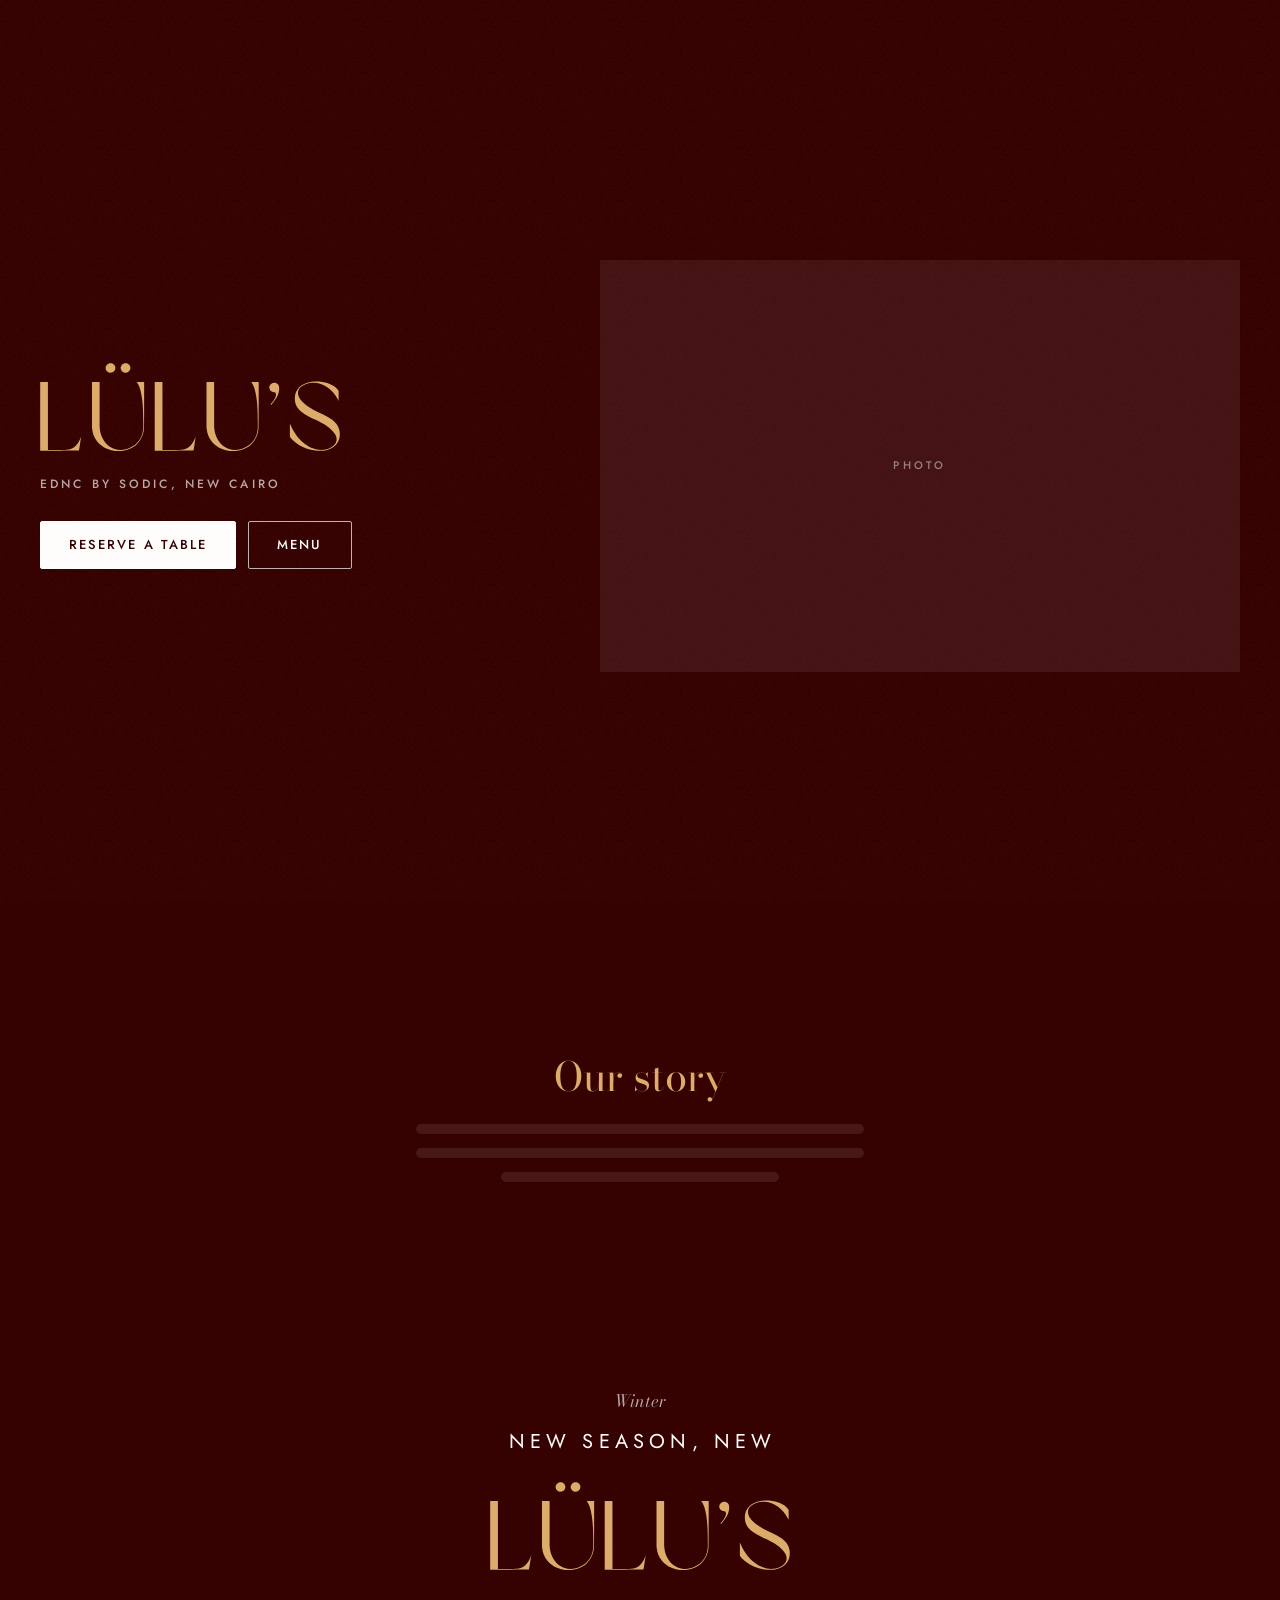
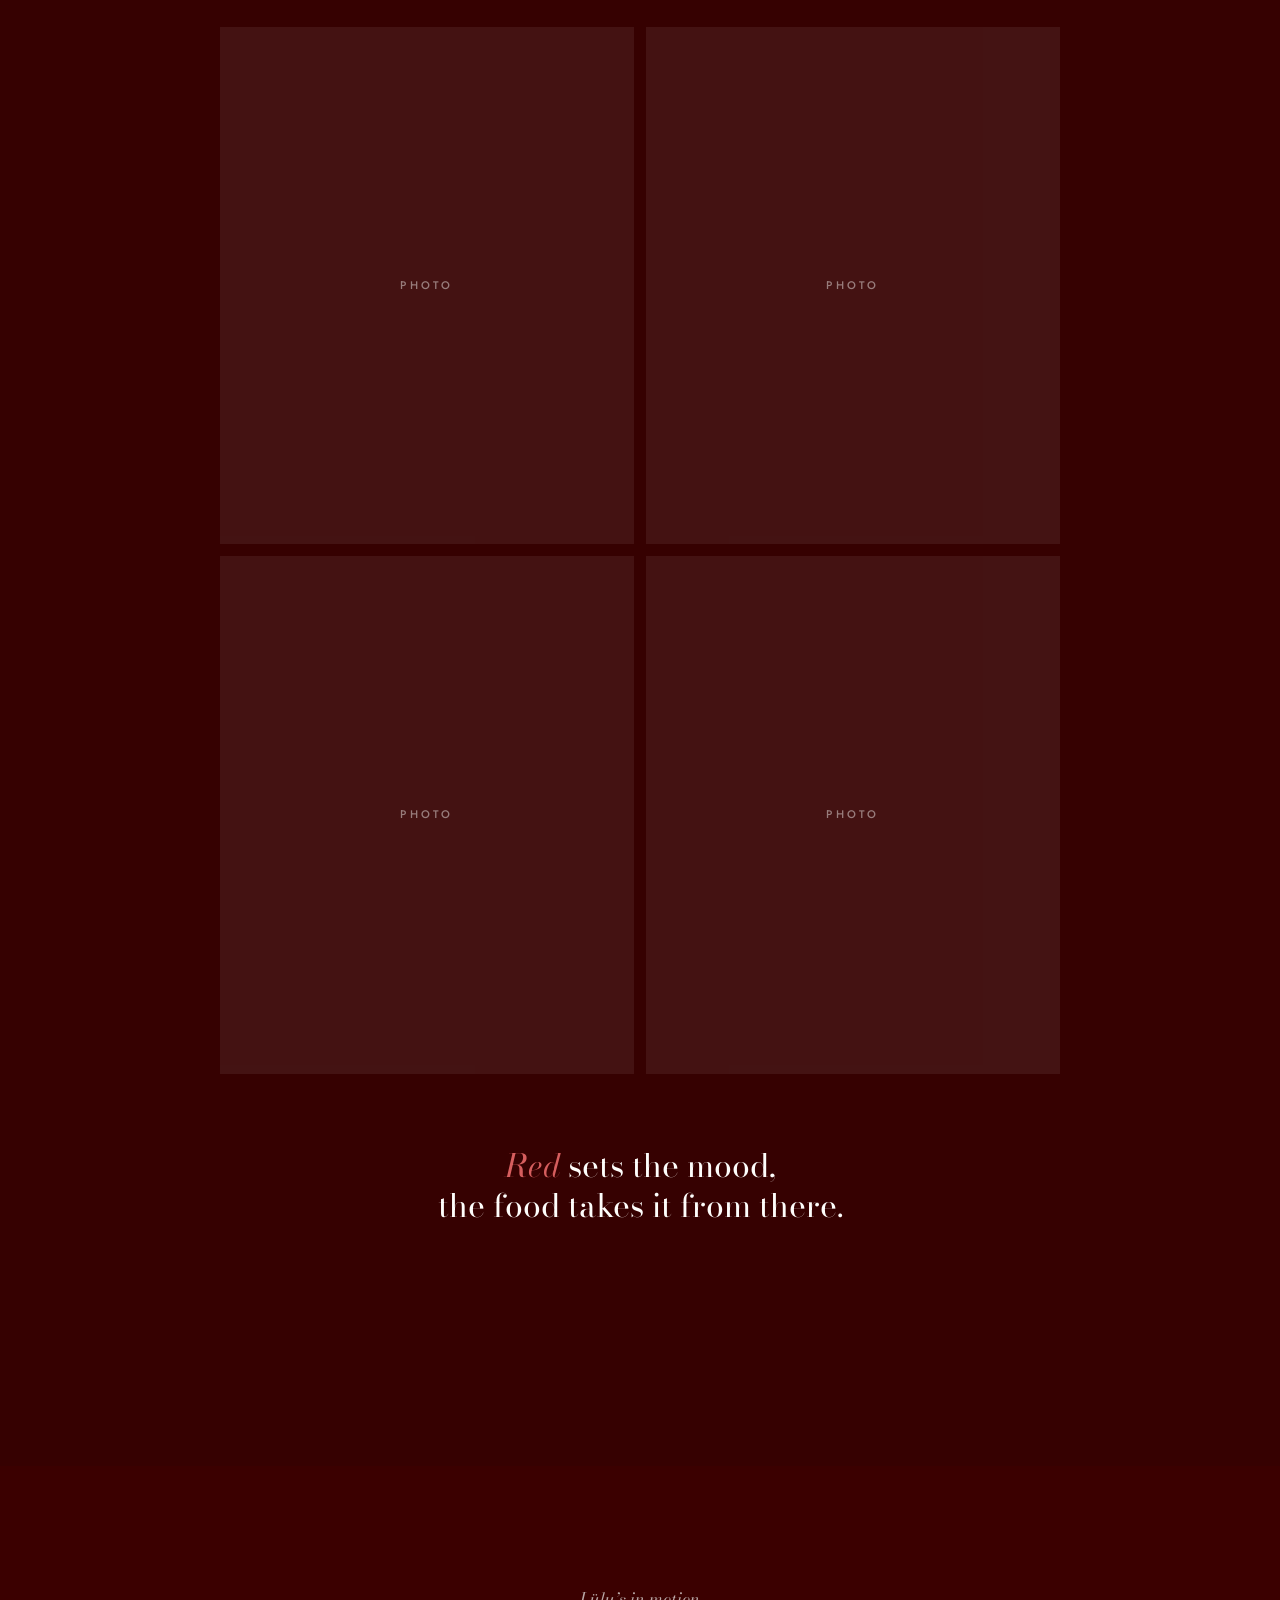
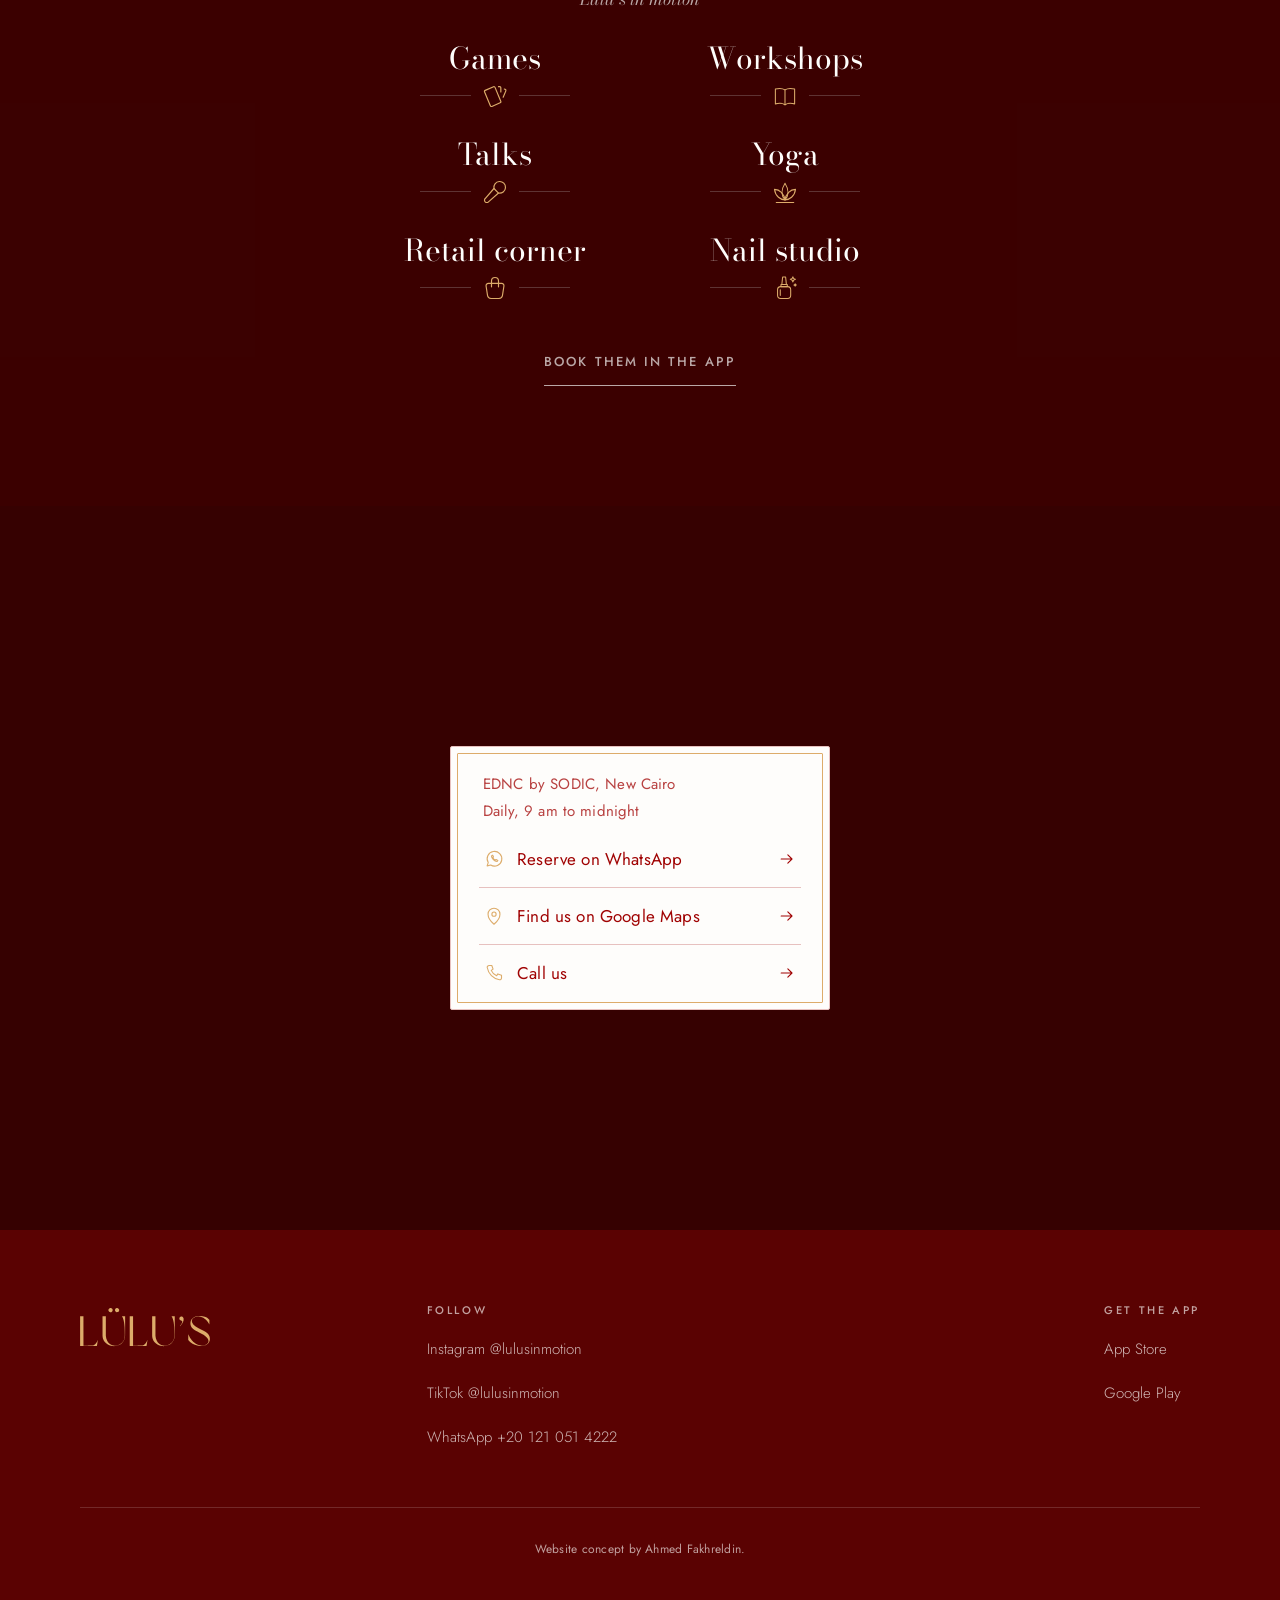
==== v2/index.html @ 2599c999 "v2: paper grain shows through the Lülu's in motion band" ====
<!doctype html>
<html lang="en">
<head>
<meta charset="utf-8">
<meta name="viewport" content="width=device-width, initial-scale=1, viewport-fit=cover">
<title>LÜLU’S | Restaurant, EDNC by SODIC, New Cairo</title>
<meta name="description" content="Reserve a table at LÜLU’S, EDNC by SODIC, New Cairo. The menu, the season’s specials, nail studio, yoga, workshops and talks.">
<meta name="theme-color" content="#fdf2d5">

<meta property="og:type" content="restaurant.restaurant">
<meta property="og:site_name" content="LÜLU’S">
<meta property="og:title" content="LÜLU’S | Restaurant, EDNC by SODIC, New Cairo">
<meta property="og:description" content="Reserve a table at LÜLU’S, EDNC by SODIC, New Cairo. The menu, the season’s specials, nail studio, yoga, workshops and talks.">
<meta property="og:image" content="img/og.jpg">
<meta name="twitter:card" content="summary_large_image">
<link rel="preload" as="font" type="font/woff2" crossorigin href="fonts/bodonimoda-normal-latin.woff2">
<link rel="preload" as="font" type="font/woff2" crossorigin href="fonts/bodonimoda-italic-latin.woff2">
<link rel="preload" as="font" type="font/woff2" crossorigin href="fonts/jost-normal-latin.woff2">
<link rel="icon" type="image/png" sizes="32x32" href="img/favicon-32.png">
<link rel="apple-touch-icon" href="img/apple-touch-icon.png">
<script>/* Season picker. Inlined in <head> by the build so the right palette is on screen
   before first paint. Seasons are data (data/seasons.json); every season ships with
   the page and the browser picks by today's date in Africa/Cairo.
   ?season=<id> previews any season (a short form such as ?season=winter also works). */
(function () {
  var DATA = {"def":{"id":"default","name":"","colours":{"bg":"#fdf9f3","ink":"#66461c","accent":"#db983e","accent2":"#7a0000"},"heroImage":"hero-fall.webp","heroTall":"hero-fall-tall.webp","heroAlt":"A guest with a table of LÜLU’S croissants and brioches","heroW":1620,"heroH":1080},"seasons":[{"id":"summer-2026","name":"Summer 2026","start":"2026-06-01","end":"2026-09-14","colours":{"bg":"#f5fbff","paper":"#fbfeff","ink":"#0449a6","accent":"#5dc4ff","accent2":"#2b93ff"},"heroImage":"hero-summer.webp","heroTall":"hero-summer-tall.webp","heroAlt":"A LÜLU’S summer table: fried calamari, salmon, mashed potatoes and lemons","heroW":1080,"heroH":720},{"id":"fall-2026","name":"Fall 2026","start":"2026-09-15","end":"2026-11-30","colours":{"bg":"#fdf9f3","paper":"#fefcfa","ink":"#66461c","accent":"#db983e","accent2":"#7a0000"},"heroImage":"hero-fall.webp","heroTall":"hero-fall-tall.webp","heroAlt":"A guest with a table of LÜLU’S croissants and brioches","heroW":1620,"heroH":1080},{"id":"winter-2026","name":"Winter 2026","start":"2026-12-01","end":"2027-01-31","colours":{"bg":"#fdfaf6","paper":"#fefdfb","ink":"#a00303","accent":"#ddac6a","accent2":"#0e4b02"},"heroImage":"","heroAlt":""},{"id":"valentine-2027","name":"Valentine 2027","start":"2027-02-01","end":"2027-02-07","colours":{"bg":"#fffcfe","paper":"#fffeff","ink":"#a40000","accent":"#ffc6f4","accent2":"#701818"},"heroImage":"hero-valentine.webp","heroTall":"hero-valentine-tall.webp","heroAlt":"A heart-shaped pizza on a LÜLU’S table","heroW":1620,"heroH":1080},{"id":"ramadan-2027","name":"Ramadan 2027","cover":"#4e5b00","start":"2027-02-08","end":"2027-03-09","colours":{"bg":"#fefcf9","paper":"#fffefd","ink":"#674a1f","accent":"#dfa143","accent2":"#a40407"},"heroImage":"hero-ramadan.webp","heroTall":"hero-ramadan-tall.webp","heroAlt":"A LÜLU’S Ramadan table set with palm plates and gold cutlery","heroW":1620,"heroH":1080},{"id":"spring-2027","name":"Spring 2027","start":"2027-03-10","end":"2027-05-31","colours":{"bg":"#fff2fe","paper":"#fffaff","ink":"#6b1263","accent":"#ff2bec","accent2":"#ffe38e"},"heroImage":"hero-spring.webp","heroTall":"hero-spring-tall.webp","heroAlt":"Two friends under the LÜLU’S sign on a sunny day","heroW":1620,"heroH":1080}]};
  var doc = document.documentElement;

  function pad(n) { return n < 10 ? '0' + n : '' + n; }

  function cairoToday() {
    try {
      var parts = new Intl.DateTimeFormat('en-GB', {
        timeZone: 'Africa/Cairo', year: 'numeric', month: '2-digit', day: '2-digit'
      }).formatToParts(new Date());
      var o = {};
      for (var i = 0; i < parts.length; i++) o[parts[i].type] = parts[i].value;
      return o.year + '-' + o.month + '-' + o.day;
    } catch (e) {
      var d = new Date(Date.now() + 2 * 3600 * 1000);
      return d.getUTCFullYear() + '-' + pad(d.getUTCMonth() + 1) + '-' + pad(d.getUTCDate());
    }
  }

  function rgb(h) {
    h = h.replace('#', '');
    return [parseInt(h.slice(0, 2), 16), parseInt(h.slice(2, 4), 16), parseInt(h.slice(4, 6), 16)];
  }
  function mix(a, b, p) {
    return [a[0] * p + b[0] * (1 - p), a[1] * p + b[1] * (1 - p), a[2] * p + b[2] * (1 - p)];
  }
  function hex(c) {
    var s = '#';
    for (var i = 0; i < 3; i++) { var v = Math.round(Math.max(0, Math.min(255, c[i]))).toString(16); s += v.length < 2 ? '0' + v : v; }
    return s;
  }

  var today = cairoToday();
  var query = '';
  try { query = (new URLSearchParams(location.search).get('season') || '').toLowerCase(); } catch (e) {}

  var season = null, preview = '';
  if (query) {
    var all = DATA.seasons.concat([DATA.def]);
    for (var i = 0; i < all.length && !season; i++) if (all[i].id === query) season = all[i];
    for (var j = 0; j < all.length && !season; j++) if (all[j].id.indexOf(query + '-') === 0) season = all[j];
    if (season) preview = query;
  }
  if (!season) {
    for (var k = 0; k < DATA.seasons.length; k++) {
      var s = DATA.seasons[k];
      if (s.start <= today && today <= s.end) { season = s; break; }
    }
  }
  if (!season) season = DATA.def;

  var c = season.colours;
  var bg = rgb(c.bg), ink = rgb(c.ink), paper = rgb(c.paper || c.bg);
  var acc = rgb(c.accent), acc2 = rgb(c.accent2);
  var scrim = mix(ink, [0, 0, 0], 0.55);
  var black = [0, 0, 0];
  /* the menu page, by time of day: Morning is light, Evening is walnut and night (keep in step with tools/validate.py) */
  var deskDay = mix(bg, ink, 0.94);
  var deskNight = mix(ink, black, 0.34);
  var pageNight = mix(ink, black, 0.56);
  /* the menu cover wears the season's colour, but only one that keeps her cream wordmark readable (3:1, large text) */
  function lum(x) { return x.map(function (v) { v /= 255; return v <= 0.03928 ? v / 12.92 : Math.pow((v + 0.055) / 1.055, 2.4); }).reduce(function (a, v, i) { return a + v * [0.2126, 0.7152, 0.0722][i]; }, 0); }
  function ratio(a, b) { var x = lum(a), y = lum(b); return (Math.max(x, y) + 0.05) / (Math.min(x, y) + 0.05); }
  var cover = season.cover || (ratio(paper, acc) >= 3 ? c.accent : ratio(paper, acc2) >= 3 ? c.accent2 : c.ink);
  /* the wordmark drawn in the home headline wears the first palette colour that reads on the page (3:1), by day and by night */
  function pick(list, ground, fallback) { for (var q = 0; q < list.length; q++) if (list[q] && ratio(rgb(list[q]), ground) >= 3) return list[q]; return fallback; }
  var popDay = pick([season.cover, c.accent, c.accent2], bg, hex(mix(acc, ink, 0.36)));
  var popNight = pick([c.accent, c.accent2, season.cover], deskNight, c.accent);
  var vars = {
    '--cover': cover,
    '--pop-day': popDay, '--pop-night': popNight,
    '--bg': c.bg, '--ink': c.ink, '--accent': c.accent, '--accent2': c.accent2,
    '--paper': c.paper || c.bg,
    '--muted': hex(mix(ink, bg, 0.80)),
    '--muted-paper': hex(mix(ink, paper, 0.80)),
    '--hair': hex(mix(ink, bg, 0.22)),
    '--hair-paper': hex(mix(ink, paper, 0.24)),
    '--tint': hex(mix(acc, bg, 0.24)),
    '--tint2': hex(mix(acc2, bg, 0.26)),
    '--desk': hex(mix(ink, black, 0.80)),
    '--desk-day': hex(deskDay),
    '--desk-night': hex(deskNight),
    '--page-night': hex(pageNight),
    '--muted-night': hex(mix(paper, pageNight, 0.78)),
    '--hair-night': hex(mix(paper, pageNight, 0.24)),
    /* the home page by evening: night surroundings, paper text */
    '--muted-desk': hex(mix(paper, deskNight, 0.66)),
    '--hair-desk': hex(mix(paper, deskNight, 0.2)),
    /* the chapter numerals by day: the accent, deepened with ink so it reads on the light page */
    '--acc-day': hex(mix(acc, ink, 0.36)),
    '--scrim': Math.round(scrim[0]) + ',' + Math.round(scrim[1]) + ',' + Math.round(scrim[2])
  };
  /* a flower seen from above, in three shades of the season colour, tiled behind the photos; it changes with the season */
  var fl1 = hex(mix(acc, paper, 0.5)), fl2 = c.accent, fl3 = hex(mix(acc2, ink, 0.25));
  function flower(x, y, r, k) {
    var g = '<g transform="translate(' + x + ' ' + y + ') rotate(' + r + ') scale(' + k + ')">', i;
    for (i = 0; i < 5; i++) g += '<path d="M0 -4C-26 -20 -22 -50 -6 -46C-2 -45 0 -40 0 -38C0 -40 2 -45 6 -46C22 -50 26 -20 0 -4Z" fill="' + fl1 + '" transform="rotate(' + (i * 72) + ')"/>';
    for (i = 0; i < 5; i++) g += '<path d="M0 -2C-12 -10 -10 -26 0 -24C10 -26 12 -10 0 -2Z" fill="' + fl2 + '" transform="rotate(' + (i * 72) + ')"/>';
    for (i = 0; i < 5; i++) g += '<circle cx="0" cy="-11" r="1.8" fill="' + fl3 + '" transform="rotate(' + (i * 72 + 36) + ')"/>';
    return g + '<circle r="6" fill="' + fl3 + '"/></g>';
  }
  /* scattered, not gridded: uneven spots, turns and sizes inside a 360 px tile, kept clear of its edges so it repeats without seams */
  var spots = [[52, 60, 8, 0.5], [196, 38, 47, 0.38], [300, 120, 20, 0.56], [128, 168, 63, 0.44], [40, 262, 34, 0.4], [232, 250, 12, 0.5], [318, 318, 55, 0.34], [150, 318, 28, 0.36]];
  var tile = '<svg xmlns="http://www.w3.org/2000/svg" width="360" height="360" viewBox="0 0 360 360">';
  for (var f = 0; f < spots.length; f++) tile += flower(spots[f][0], spots[f][1], spots[f][2], spots[f][3]);
  tile += '</svg>';
  vars['--flora'] = 'url("data:image/svg+xml,' + encodeURIComponent(tile) + '")';
  /* one blossom on its own, for the ones that turn slowly in place (app.js lays them out on the same spots) */
  vars['--bloom'] = 'url("data:image/svg+xml,' + encodeURIComponent('<svg xmlns="http://www.w3.org/2000/svg" viewBox="-50 -50 100 100">' + flower(0, 0, 0, 1) + '</svg>') + '")';
  window.LULUS_BLOOMS = spots;
  for (var key in vars) doc.style.setProperty(key, vars[key]);
  doc.setAttribute('data-season', season.id);
  doc.className += ' js';

  /* Morning or Evening: the menu page follows it. A choice made earlier in this visit wins, then the
     time in Cairo (Evening from 17:00 to 04:59), and a #morning / #evening link wins over both. */
  function cairoHour() {
    try {
      return parseInt(new Intl.DateTimeFormat('en-GB', { timeZone: 'Africa/Cairo', hour: '2-digit', hour12: false }).format(new Date()), 10) % 24;
    } catch (e) { return new Date().getHours(); }
  }
  var service = '';
  try { service = sessionStorage.getItem('lulus-svc') || ''; } catch (e) {}
  var hashed = (location.hash || '').replace('#', '').toLowerCase();
  if (hashed === 'morning' || hashed === 'evening') service = hashed;
  if (service !== 'morning' && service !== 'evening') { var hr = cairoHour(); service = hr >= 5 && hr < 17 ? 'morning' : 'evening'; }
  doc.setAttribute('data-mood', service);

  var meta = document.querySelector('meta[name="theme-color"]');
  if (meta) meta.setAttribute('content', /^menu/.test(location.pathname.split('/').pop() || '') ? (service === 'morning' ? hex(deskDay) : hex(deskNight)) : (service === 'morning' ? c.bg : hex(deskNight)));

  /* The hero photo: one portrait photo per season, shown at most as wide as its own pixels allow
     (see .hero-media in home.css). heroW / heroH come from the file itself at build time. */
  function heroHTML() {
    if (!season.heroImage) return '<i class="ph-img" aria-hidden="true"></i>';
    var alt = (season.heroAlt || '').replace(/"/g, '&quot;');
    var dims = season.heroW && season.heroH ? ' width="' + season.heroW + '" height="' + season.heroH + '"' : '';
    var focus = season.heroFocus ? ' style="object-position:' + season.heroFocus.replace(/"/g, '') + '"' : '';
    var img = '<img src="img/' + season.heroImage + '" alt="' + alt + '"' + dims + focus + ' fetchpriority="high" decoding="async">';
    /* a phone held upright gets the season's tall crop, so the photo can fill most of the first screen */
    return season.heroTall ? '<picture><source media="(max-width: 899px) and (orientation: portrait)" srcset="img/' + season.heroTall + '">' + img + '</picture>' : img;
  }
  function heroInto(el) {
    if (!el) return;
    el.insertAdjacentHTML('afterbegin', heroHTML());
    if (season.heroW && season.heroH) el.style.setProperty('--hero-r', (season.heroW / season.heroH).toFixed(4));
  }

  window.LULUS = {
    season: season,
    service: service,
    desks: { morning: hex(deskDay), evening: hex(deskNight) },
    today: today,
    preview: preview,
    seasons: DATA,
    heroHTML: heroHTML,
    heroInto: heroInto
  };
})();
</script>
<script>try{if(!localStorage.getItem('lulus-veil')){var d=document.documentElement;d.classList.add('veiled');setTimeout(function(){if(!d.classList.contains('veiled'))return;try{localStorage.setItem('lulus-veil','1')}catch(e){}var v=document.getElementById('veil');if(v){v.classList.add('out');setTimeout(function(){v.classList.remove('out')},900)}d.classList.remove('veiled')},Math.max(0,2400-(performance.now?performance.now():0)))}}catch(e){}</script>
<style>.room .fr:not(.s-any){display:none}html[data-season="default"] .room .fr{display:none}html[data-season="default"] .room .fr.s-default{display:block}html[data-season="fall-2026"] .room .fr{display:none}html[data-season="fall-2026"] .room .fr.s-fall-2026{display:block}html[data-season="ramadan-2027"] .room .fr{display:none}html[data-season="ramadan-2027"] .room .fr.s-ramadan-2027{display:block}html[data-season="spring-2027"] .room .fr{display:none}html[data-season="spring-2027"] .room .fr.s-spring-2027{display:block}html[data-season="summer-2026"] .room .fr{display:none}html[data-season="summer-2026"] .room .fr.s-summer-2026{display:block}html[data-season="valentine-2027"] .room .fr{display:none}html[data-season="valentine-2027"] .room .fr.s-valentine-2027{display:block}html[data-season="winter-2026"] .room .fr{display:none}html[data-season="winter-2026"] .room .fr.s-winter-2026{display:block}.room-line .rt{display:none}html[data-season="default"] .room-line .rt.s-default{display:inline}html[data-season="summer-2026"] .room-line .rt.s-summer-2026{display:inline}html[data-season="fall-2026"] .room-line .rt.s-fall-2026{display:inline}html[data-season="winter-2026"] .room-line .rt.s-winter-2026{display:inline}html[data-season="valentine-2027"] .room-line .rt.s-valentine-2027{display:inline}html[data-season="ramadan-2027"] .room-line .rt.s-ramadan-2027{display:inline}html[data-season="spring-2027"] .room-line .rt.s-spring-2027{display:inline}html[data-season="default"] .room-line em{color:#bf8436}html[data-mood="evening"][data-season="default"] .room-line em{color:#db983e}html[data-season="summer-2026"] .room-line em{color:#2990fb}html[data-mood="evening"][data-season="summer-2026"] .room-line em{color:#2b93ff}html[data-season="fall-2026"] .room-line em{color:#bf8436}html[data-mood="evening"][data-season="fall-2026"] .room-line em{color:#db983e}html[data-season="winter-2026"] .room-line em{color:#bf0303}html[data-mood="evening"][data-season="winter-2026"] .room-line em{color:#d65e5e}html[data-season="valentine-2027"] .room-line em{color:#ab0000}html[data-mood="evening"][data-season="valentine-2027"] .room-line em{color:#cd6666}html[data-season="ramadan-2027"] .room-line em{color:#bd8939}html[data-mood="evening"][data-season="ramadan-2027"] .room-line em{color:#dfa143}html[data-season="spring-2027"] .room-line em{color:#f329e1}html[data-mood="evening"][data-season="spring-2027"] .room-line em{color:#ff2bec}.room-head .rt{display:none}html[data-season="default"] .room-head .rt.s-default{display:inline}html[data-season="summer-2026"] .room-head .rt.s-summer-2026{display:inline}html[data-season="fall-2026"] .room-head .rt.s-fall-2026{display:inline}html[data-season="winter-2026"] .room-head .rt.s-winter-2026{display:inline}html[data-season="valentine-2027"] .room-head .rt.s-valentine-2027{display:inline}html[data-season="ramadan-2027"] .room-head .rt.s-ramadan-2027{display:inline}html[data-season="spring-2027"] .room-head .rt.s-spring-2027{display:inline}</style>
<link rel="stylesheet" href="css/home.css?v=709320db">
<script type="application/ld+json">{"@context":"https://schema.org","@type":"Restaurant","name":"LÜLU’S","image":"img/og.jpg","telephone":"+201210514222","address":{"@type":"PostalAddress","streetAddress":"EDNC by SODIC","addressLocality":"New Cairo","addressCountry":"EG"},"hasMenu":"menu.html","openingHoursSpecification":[{"@type":"OpeningHoursSpecification","dayOfWeek":["Monday","Tuesday","Wednesday","Thursday","Friday","Saturday","Sunday"],"opens":"09:00","closes":"00:00"}],"sameAs":["https://www.instagram.com/lulusinmotion/","https://www.tiktok.com/@lulusinmotion"]}</script>
</head>
<body class="home" data-wa="201210514222" data-appstore="https://apps.apple.com/app/id6757676939" data-play="https://play.google.com/store/apps/details?id=com.seamlabs.lulus">
<div class="veil" id="veil" aria-hidden="true"><div class="veil-in"><svg class="wm" viewBox="-2 -2 3609 1061" aria-hidden="true" focusable="false"><path fill="currentColor" fill-rule="evenodd" d="M903.3 1055.4C839.0 1048.4 779.5 1024.7 732.0 987.0C718.6 976.4 696.6 954.5 686.2 941.3C648.4 893.5 628.9 842.8 624.0 779.6C623.4 771.4 623.0 668.1 623.0 496.4L623.0 226.0L669.0 226.0L715.0 226.0L715.0 493.2C715.0 659.1 715.4 766.2 716.0 775.5C719.1 822.0 729.4 860.9 748.9 900.0C781.3 965.0 832.9 1011.6 895.0 1032.1C922.7 1041.2 946.9 1044.7 975.5 1043.7C1001.9 1042.8 1023.9 1038.7 1051.6 1029.5C1100.1 1013.4 1139.5 988.7 1169.2 955.6C1208.9 911.5 1231.2 859.7 1238.7 794.0C1240.3 780.5 1240.5 770.5 1240.3 718.0C1239.8 571.6 1234.2 478.1 1221.5 401.0C1208.4 321.8 1190.7 268.8 1165.8 234.0L1160.1 226.0L1205.6 226.0L1251.0 226.0L1250.7 505.8C1250.4 810.9 1250.7 790.1 1244.9 820.0C1233.0 881.1 1205.6 934.0 1165.9 972.5C1145.3 992.5 1126.2 1006.1 1100.3 1019.3C1062.0 1038.7 1020.6 1050.8 976.5 1055.5C959.2 1057.3 920.3 1057.3 903.3 1055.4ZM2281.3 1055.4C2217.0 1048.4 2157.5 1024.7 2110.0 987.0C2096.6 976.4 2074.6 954.5 2064.2 941.3C2026.4 893.5 2006.9 842.8 2002.0 779.6C2001.4 771.4 2001.0 668.1 2001.0 496.4L2001.0 226.0L2047.0 226.0L2093.0 226.0L2093.0 493.2C2093.0 659.1 2093.4 766.2 2094.0 775.5C2097.1 822.0 2107.4 860.9 2126.9 900.0C2159.3 965.0 2210.9 1011.6 2273.0 1032.1C2300.7 1041.2 2324.9 1044.7 2353.5 1043.7C2379.9 1042.8 2401.9 1038.7 2429.6 1029.5C2478.1 1013.4 2517.5 988.7 2547.2 955.6C2586.9 911.5 2609.2 859.7 2616.7 794.0C2618.3 780.5 2618.5 770.5 2618.3 718.0C2617.8 571.6 2612.2 478.1 2599.5 401.0C2586.4 321.8 2568.7 268.8 2543.8 234.0L2538.1 226.0L2583.6 226.0L2629.0 226.0L2628.7 505.8C2628.4 810.9 2628.7 790.1 2622.9 820.0C2611.0 881.1 2583.7 933.8 2543.9 972.6C2523.6 992.2 2504.2 1006.1 2478.3 1019.3C2440.0 1038.7 2398.6 1050.8 2354.5 1055.5C2337.2 1057.3 2298.3 1057.3 2281.3 1055.4ZM3330.5 1054.0C3231.9 1046.7 3136.7 1009.2 3064.3 949.3C3044.8 933.1 3014.0 901.3 3005.4 888.4C3004.2 886.7 3004.0 873.5 3004.2 806.2L3004.5 726.1L3011.4 742.3C3035.6 799.3 3066.3 850.5 3102.1 893.5C3113.6 907.3 3145.1 939.1 3159.3 951.3C3229.4 1011.4 3308.3 1044.0 3383.8 1044.0C3402.7 1044.0 3414.6 1042.9 3432.0 1039.4C3469.8 1031.9 3507.5 1012.2 3534.3 986.1C3545.0 975.7 3551.4 967.3 3556.9 956.3C3571.0 928.0 3570.0 899.6 3553.5 865.5C3543.9 845.6 3532.4 830.3 3511.1 808.9C3465.6 763.4 3402.1 723.4 3305.0 679.1C3240.1 649.5 3180.6 615.7 3150.2 591.2C3129.8 574.8 3107.3 551.1 3094.2 532.2C3078.7 509.7 3068.1 479.6 3064.9 449.1C3063.3 433.1 3064.2 401.7 3066.9 387.0C3072.1 357.6 3081.3 336.1 3098.2 313.5C3124.3 278.8 3162.8 252.6 3211.5 236.6C3286.3 211.8 3380.9 213.6 3461.9 241.2C3520.3 261.1 3563.4 290.7 3587.2 327.4L3591.0 333.3L3591.0 394.4L3591.0 455.5L3583.5 441.3C3549.9 377.0 3510.1 329.6 3459.2 293.1C3412.5 259.7 3361.8 240.7 3306.5 235.9C3240.7 230.2 3170.7 252.3 3131.9 291.0C3111.4 311.5 3101.9 332.7 3101.8 358.1C3101.7 423.2 3168.6 495.6 3290.5 562.4C3314.3 575.4 3346.4 591.3 3372.0 602.6C3432.2 629.1 3486.3 659.6 3517.5 684.6C3538.0 701.0 3561.8 726.5 3574.9 746.1C3594.5 775.6 3605.0 813.4 3605.0 854.8C3605.0 900.5 3592.6 938.1 3566.4 971.7C3548.7 994.4 3527.3 1011.3 3498.6 1025.4C3469.4 1039.7 3440.0 1048.0 3402.0 1052.5C3386.2 1054.3 3346.3 1055.2 3330.5 1054.0ZM0.0 640.0L0.0 227.0L46.5 227.0L93.0 227.0L93.2 635.2L93.5 1043.5L203.5 1043.5C304.4 1043.5 314.5 1043.3 325.5 1041.7C352.2 1037.7 369.4 1032.4 389.0 1022.4C416.4 1008.3 436.4 989.4 456.9 958.0C466.2 943.9 481.5 913.8 489.0 895.0C491.7 888.1 494.0 882.9 494.0 883.4C494.0 883.9 487.9 921.8 480.5 967.6C473.1 1013.4 467.0 1051.3 467.0 1051.9C467.0 1052.7 401.5 1053.0 233.5 1053.0L0.0 1053.0L0.0 640.0ZM1378.0 640.0L1378.0 227.0L1424.5 227.0L1471.0 227.0L1471.2 635.2L1471.5 1043.5L1581.5 1043.5C1682.4 1043.5 1692.5 1043.3 1703.5 1041.7C1730.2 1037.7 1747.4 1032.4 1767.0 1022.4C1794.4 1008.3 1814.4 989.4 1834.9 958.0C1844.2 943.9 1859.5 913.8 1867.0 895.0C1869.7 888.1 1872.0 882.9 1872.0 883.4C1872.0 883.9 1865.9 921.8 1858.5 967.6C1851.1 1013.4 1845.0 1051.3 1845.0 1051.9C1845.0 1052.7 1779.5 1053.0 1611.5 1053.0L1378.0 1053.0L1378.0 640.0ZM2774.8 497.9L2770.2 494.0L2776.7 487.7C2786.7 478.2 2798.2 464.0 2808.5 448.5C2837.0 405.7 2845.6 370.8 2831.1 357.7C2825.8 353.0 2824.3 352.3 2815.8 350.5C2795.2 346.2 2775.0 335.5 2766.7 324.6C2756.4 311.2 2753.2 289.2 2759.1 273.5C2769.5 245.5 2798.0 229.6 2827.1 235.5C2838.7 237.8 2847.8 242.8 2856.5 251.5C2868.9 264.0 2873.6 274.5 2875.3 293.4C2877.8 322.0 2871.5 357.1 2858.4 386.1C2844.8 416.6 2812.6 464.3 2783.4 497.3L2779.4 501.9L2774.8 497.9ZM836.4 114.1C823.9 112.1 813.3 106.5 803.5 96.6C786.3 79.2 782.0 54.5 792.7 33.1C796.9 24.8 811.6 10.3 820.2 6.1C829.6 1.6 839.6 -0.3 849.5 0.4C865.1 1.6 875.6 5.9 885.7 15.3C900.5 29.1 907.1 47.5 904.0 66.1C900.1 89.4 883.9 107.5 862.0 112.8C855.6 114.4 842.4 115.0 836.4 114.1ZM1017.6 114.0C1004.3 111.6 994.4 106.3 984.5 96.3C971.6 83.3 965.6 63.8 969.1 46.8C972.4 30.7 985.9 14.1 1002.0 6.1C1023.4 -4.5 1050.9 -0.5 1067.4 15.6C1082.6 30.4 1088.4 47.8 1085.0 67.9C1081.5 88.7 1064.7 107.2 1044.5 112.4C1036.8 114.4 1023.9 115.1 1017.6 114.0Z"/></svg><i class="veil-line"><i id="veil-bar"></i></i></div></div>
<a class="skip" href="#main">Skip to content</a>

<header class="bar" id="bar">
  <a class="bar-logo" href="index.html" aria-label="LÜLU’S, home"><svg class="wm" viewBox="-2 -2 3609 1061" aria-hidden="true" focusable="false"><path fill="currentColor" fill-rule="evenodd" d="M903.3 1055.4C839.0 1048.4 779.5 1024.7 732.0 987.0C718.6 976.4 696.6 954.5 686.2 941.3C648.4 893.5 628.9 842.8 624.0 779.6C623.4 771.4 623.0 668.1 623.0 496.4L623.0 226.0L669.0 226.0L715.0 226.0L715.0 493.2C715.0 659.1 715.4 766.2 716.0 775.5C719.1 822.0 729.4 860.9 748.9 900.0C781.3 965.0 832.9 1011.6 895.0 1032.1C922.7 1041.2 946.9 1044.7 975.5 1043.7C1001.9 1042.8 1023.9 1038.7 1051.6 1029.5C1100.1 1013.4 1139.5 988.7 1169.2 955.6C1208.9 911.5 1231.2 859.7 1238.7 794.0C1240.3 780.5 1240.5 770.5 1240.3 718.0C1239.8 571.6 1234.2 478.1 1221.5 401.0C1208.4 321.8 1190.7 268.8 1165.8 234.0L1160.1 226.0L1205.6 226.0L1251.0 226.0L1250.7 505.8C1250.4 810.9 1250.7 790.1 1244.9 820.0C1233.0 881.1 1205.6 934.0 1165.9 972.5C1145.3 992.5 1126.2 1006.1 1100.3 1019.3C1062.0 1038.7 1020.6 1050.8 976.5 1055.5C959.2 1057.3 920.3 1057.3 903.3 1055.4ZM2281.3 1055.4C2217.0 1048.4 2157.5 1024.7 2110.0 987.0C2096.6 976.4 2074.6 954.5 2064.2 941.3C2026.4 893.5 2006.9 842.8 2002.0 779.6C2001.4 771.4 2001.0 668.1 2001.0 496.4L2001.0 226.0L2047.0 226.0L2093.0 226.0L2093.0 493.2C2093.0 659.1 2093.4 766.2 2094.0 775.5C2097.1 822.0 2107.4 860.9 2126.9 900.0C2159.3 965.0 2210.9 1011.6 2273.0 1032.1C2300.7 1041.2 2324.9 1044.7 2353.5 1043.7C2379.9 1042.8 2401.9 1038.7 2429.6 1029.5C2478.1 1013.4 2517.5 988.7 2547.2 955.6C2586.9 911.5 2609.2 859.7 2616.7 794.0C2618.3 780.5 2618.5 770.5 2618.3 718.0C2617.8 571.6 2612.2 478.1 2599.5 401.0C2586.4 321.8 2568.7 268.8 2543.8 234.0L2538.1 226.0L2583.6 226.0L2629.0 226.0L2628.7 505.8C2628.4 810.9 2628.7 790.1 2622.9 820.0C2611.0 881.1 2583.7 933.8 2543.9 972.6C2523.6 992.2 2504.2 1006.1 2478.3 1019.3C2440.0 1038.7 2398.6 1050.8 2354.5 1055.5C2337.2 1057.3 2298.3 1057.3 2281.3 1055.4ZM3330.5 1054.0C3231.9 1046.7 3136.7 1009.2 3064.3 949.3C3044.8 933.1 3014.0 901.3 3005.4 888.4C3004.2 886.7 3004.0 873.5 3004.2 806.2L3004.5 726.1L3011.4 742.3C3035.6 799.3 3066.3 850.5 3102.1 893.5C3113.6 907.3 3145.1 939.1 3159.3 951.3C3229.4 1011.4 3308.3 1044.0 3383.8 1044.0C3402.7 1044.0 3414.6 1042.9 3432.0 1039.4C3469.8 1031.9 3507.5 1012.2 3534.3 986.1C3545.0 975.7 3551.4 967.3 3556.9 956.3C3571.0 928.0 3570.0 899.6 3553.5 865.5C3543.9 845.6 3532.4 830.3 3511.1 808.9C3465.6 763.4 3402.1 723.4 3305.0 679.1C3240.1 649.5 3180.6 615.7 3150.2 591.2C3129.8 574.8 3107.3 551.1 3094.2 532.2C3078.7 509.7 3068.1 479.6 3064.9 449.1C3063.3 433.1 3064.2 401.7 3066.9 387.0C3072.1 357.6 3081.3 336.1 3098.2 313.5C3124.3 278.8 3162.8 252.6 3211.5 236.6C3286.3 211.8 3380.9 213.6 3461.9 241.2C3520.3 261.1 3563.4 290.7 3587.2 327.4L3591.0 333.3L3591.0 394.4L3591.0 455.5L3583.5 441.3C3549.9 377.0 3510.1 329.6 3459.2 293.1C3412.5 259.7 3361.8 240.7 3306.5 235.9C3240.7 230.2 3170.7 252.3 3131.9 291.0C3111.4 311.5 3101.9 332.7 3101.8 358.1C3101.7 423.2 3168.6 495.6 3290.5 562.4C3314.3 575.4 3346.4 591.3 3372.0 602.6C3432.2 629.1 3486.3 659.6 3517.5 684.6C3538.0 701.0 3561.8 726.5 3574.9 746.1C3594.5 775.6 3605.0 813.4 3605.0 854.8C3605.0 900.5 3592.6 938.1 3566.4 971.7C3548.7 994.4 3527.3 1011.3 3498.6 1025.4C3469.4 1039.7 3440.0 1048.0 3402.0 1052.5C3386.2 1054.3 3346.3 1055.2 3330.5 1054.0ZM0.0 640.0L0.0 227.0L46.5 227.0L93.0 227.0L93.2 635.2L93.5 1043.5L203.5 1043.5C304.4 1043.5 314.5 1043.3 325.5 1041.7C352.2 1037.7 369.4 1032.4 389.0 1022.4C416.4 1008.3 436.4 989.4 456.9 958.0C466.2 943.9 481.5 913.8 489.0 895.0C491.7 888.1 494.0 882.9 494.0 883.4C494.0 883.9 487.9 921.8 480.5 967.6C473.1 1013.4 467.0 1051.3 467.0 1051.9C467.0 1052.7 401.5 1053.0 233.5 1053.0L0.0 1053.0L0.0 640.0ZM1378.0 640.0L1378.0 227.0L1424.5 227.0L1471.0 227.0L1471.2 635.2L1471.5 1043.5L1581.5 1043.5C1682.4 1043.5 1692.5 1043.3 1703.5 1041.7C1730.2 1037.7 1747.4 1032.4 1767.0 1022.4C1794.4 1008.3 1814.4 989.4 1834.9 958.0C1844.2 943.9 1859.5 913.8 1867.0 895.0C1869.7 888.1 1872.0 882.9 1872.0 883.4C1872.0 883.9 1865.9 921.8 1858.5 967.6C1851.1 1013.4 1845.0 1051.3 1845.0 1051.9C1845.0 1052.7 1779.5 1053.0 1611.5 1053.0L1378.0 1053.0L1378.0 640.0ZM2774.8 497.9L2770.2 494.0L2776.7 487.7C2786.7 478.2 2798.2 464.0 2808.5 448.5C2837.0 405.7 2845.6 370.8 2831.1 357.7C2825.8 353.0 2824.3 352.3 2815.8 350.5C2795.2 346.2 2775.0 335.5 2766.7 324.6C2756.4 311.2 2753.2 289.2 2759.1 273.5C2769.5 245.5 2798.0 229.6 2827.1 235.5C2838.7 237.8 2847.8 242.8 2856.5 251.5C2868.9 264.0 2873.6 274.5 2875.3 293.4C2877.8 322.0 2871.5 357.1 2858.4 386.1C2844.8 416.6 2812.6 464.3 2783.4 497.3L2779.4 501.9L2774.8 497.9ZM836.4 114.1C823.9 112.1 813.3 106.5 803.5 96.6C786.3 79.2 782.0 54.5 792.7 33.1C796.9 24.8 811.6 10.3 820.2 6.1C829.6 1.6 839.6 -0.3 849.5 0.4C865.1 1.6 875.6 5.9 885.7 15.3C900.5 29.1 907.1 47.5 904.0 66.1C900.1 89.4 883.9 107.5 862.0 112.8C855.6 114.4 842.4 115.0 836.4 114.1ZM1017.6 114.0C1004.3 111.6 994.4 106.3 984.5 96.3C971.6 83.3 965.6 63.8 969.1 46.8C972.4 30.7 985.9 14.1 1002.0 6.1C1023.4 -4.5 1050.9 -0.5 1067.4 15.6C1082.6 30.4 1088.4 47.8 1085.0 67.9C1081.5 88.7 1064.7 107.2 1044.5 112.4C1036.8 114.4 1023.9 115.1 1017.6 114.0Z"/></svg></a>
  <nav class="bar-nav" aria-label="Main">
    <a class="bar-link" href="menu.html">Menu</a>
    <a class="btn btn-sm" href="https://wa.me/201210514222?text=Hello%20L%C3%9CLU%E2%80%99S%2C%20I%E2%80%99d%20like%20to%20reserve%20a%20table." data-reserve>Reserve</a>
  </nav>
</header>

<main id="main">
  <section class="hero" id="top" aria-label="LÜLU’S">
    <div class="hero-media" id="hero-media"></div>
    <script>LULUS.heroInto(document.getElementById('hero-media'));</script>
    <noscript><div class="hero-media" style="--hero-r:1.5000"><i class="ph-img" aria-hidden="true"></i></div></noscript>
    <div class="hero-body">
      <h1 class="hero-seal"><span class="vh">LÜLU’S</span><svg class="wm" viewBox="-2 -2 3609 1061" aria-hidden="true" focusable="false"><path fill="currentColor" fill-rule="evenodd" d="M903.3 1055.4C839.0 1048.4 779.5 1024.7 732.0 987.0C718.6 976.4 696.6 954.5 686.2 941.3C648.4 893.5 628.9 842.8 624.0 779.6C623.4 771.4 623.0 668.1 623.0 496.4L623.0 226.0L669.0 226.0L715.0 226.0L715.0 493.2C715.0 659.1 715.4 766.2 716.0 775.5C719.1 822.0 729.4 860.9 748.9 900.0C781.3 965.0 832.9 1011.6 895.0 1032.1C922.7 1041.2 946.9 1044.7 975.5 1043.7C1001.9 1042.8 1023.9 1038.7 1051.6 1029.5C1100.1 1013.4 1139.5 988.7 1169.2 955.6C1208.9 911.5 1231.2 859.7 1238.7 794.0C1240.3 780.5 1240.5 770.5 1240.3 718.0C1239.8 571.6 1234.2 478.1 1221.5 401.0C1208.4 321.8 1190.7 268.8 1165.8 234.0L1160.1 226.0L1205.6 226.0L1251.0 226.0L1250.7 505.8C1250.4 810.9 1250.7 790.1 1244.9 820.0C1233.0 881.1 1205.6 934.0 1165.9 972.5C1145.3 992.5 1126.2 1006.1 1100.3 1019.3C1062.0 1038.7 1020.6 1050.8 976.5 1055.5C959.2 1057.3 920.3 1057.3 903.3 1055.4ZM2281.3 1055.4C2217.0 1048.4 2157.5 1024.7 2110.0 987.0C2096.6 976.4 2074.6 954.5 2064.2 941.3C2026.4 893.5 2006.9 842.8 2002.0 779.6C2001.4 771.4 2001.0 668.1 2001.0 496.4L2001.0 226.0L2047.0 226.0L2093.0 226.0L2093.0 493.2C2093.0 659.1 2093.4 766.2 2094.0 775.5C2097.1 822.0 2107.4 860.9 2126.9 900.0C2159.3 965.0 2210.9 1011.6 2273.0 1032.1C2300.7 1041.2 2324.9 1044.7 2353.5 1043.7C2379.9 1042.8 2401.9 1038.7 2429.6 1029.5C2478.1 1013.4 2517.5 988.7 2547.2 955.6C2586.9 911.5 2609.2 859.7 2616.7 794.0C2618.3 780.5 2618.5 770.5 2618.3 718.0C2617.8 571.6 2612.2 478.1 2599.5 401.0C2586.4 321.8 2568.7 268.8 2543.8 234.0L2538.1 226.0L2583.6 226.0L2629.0 226.0L2628.7 505.8C2628.4 810.9 2628.7 790.1 2622.9 820.0C2611.0 881.1 2583.7 933.8 2543.9 972.6C2523.6 992.2 2504.2 1006.1 2478.3 1019.3C2440.0 1038.7 2398.6 1050.8 2354.5 1055.5C2337.2 1057.3 2298.3 1057.3 2281.3 1055.4ZM3330.5 1054.0C3231.9 1046.7 3136.7 1009.2 3064.3 949.3C3044.8 933.1 3014.0 901.3 3005.4 888.4C3004.2 886.7 3004.0 873.5 3004.2 806.2L3004.5 726.1L3011.4 742.3C3035.6 799.3 3066.3 850.5 3102.1 893.5C3113.6 907.3 3145.1 939.1 3159.3 951.3C3229.4 1011.4 3308.3 1044.0 3383.8 1044.0C3402.7 1044.0 3414.6 1042.9 3432.0 1039.4C3469.8 1031.9 3507.5 1012.2 3534.3 986.1C3545.0 975.7 3551.4 967.3 3556.9 956.3C3571.0 928.0 3570.0 899.6 3553.5 865.5C3543.9 845.6 3532.4 830.3 3511.1 808.9C3465.6 763.4 3402.1 723.4 3305.0 679.1C3240.1 649.5 3180.6 615.7 3150.2 591.2C3129.8 574.8 3107.3 551.1 3094.2 532.2C3078.7 509.7 3068.1 479.6 3064.9 449.1C3063.3 433.1 3064.2 401.7 3066.9 387.0C3072.1 357.6 3081.3 336.1 3098.2 313.5C3124.3 278.8 3162.8 252.6 3211.5 236.6C3286.3 211.8 3380.9 213.6 3461.9 241.2C3520.3 261.1 3563.4 290.7 3587.2 327.4L3591.0 333.3L3591.0 394.4L3591.0 455.5L3583.5 441.3C3549.9 377.0 3510.1 329.6 3459.2 293.1C3412.5 259.7 3361.8 240.7 3306.5 235.9C3240.7 230.2 3170.7 252.3 3131.9 291.0C3111.4 311.5 3101.9 332.7 3101.8 358.1C3101.7 423.2 3168.6 495.6 3290.5 562.4C3314.3 575.4 3346.4 591.3 3372.0 602.6C3432.2 629.1 3486.3 659.6 3517.5 684.6C3538.0 701.0 3561.8 726.5 3574.9 746.1C3594.5 775.6 3605.0 813.4 3605.0 854.8C3605.0 900.5 3592.6 938.1 3566.4 971.7C3548.7 994.4 3527.3 1011.3 3498.6 1025.4C3469.4 1039.7 3440.0 1048.0 3402.0 1052.5C3386.2 1054.3 3346.3 1055.2 3330.5 1054.0ZM0.0 640.0L0.0 227.0L46.5 227.0L93.0 227.0L93.2 635.2L93.5 1043.5L203.5 1043.5C304.4 1043.5 314.5 1043.3 325.5 1041.7C352.2 1037.7 369.4 1032.4 389.0 1022.4C416.4 1008.3 436.4 989.4 456.9 958.0C466.2 943.9 481.5 913.8 489.0 895.0C491.7 888.1 494.0 882.9 494.0 883.4C494.0 883.9 487.9 921.8 480.5 967.6C473.1 1013.4 467.0 1051.3 467.0 1051.9C467.0 1052.7 401.5 1053.0 233.5 1053.0L0.0 1053.0L0.0 640.0ZM1378.0 640.0L1378.0 227.0L1424.5 227.0L1471.0 227.0L1471.2 635.2L1471.5 1043.5L1581.5 1043.5C1682.4 1043.5 1692.5 1043.3 1703.5 1041.7C1730.2 1037.7 1747.4 1032.4 1767.0 1022.4C1794.4 1008.3 1814.4 989.4 1834.9 958.0C1844.2 943.9 1859.5 913.8 1867.0 895.0C1869.7 888.1 1872.0 882.9 1872.0 883.4C1872.0 883.9 1865.9 921.8 1858.5 967.6C1851.1 1013.4 1845.0 1051.3 1845.0 1051.9C1845.0 1052.7 1779.5 1053.0 1611.5 1053.0L1378.0 1053.0L1378.0 640.0ZM2774.8 497.9L2770.2 494.0L2776.7 487.7C2786.7 478.2 2798.2 464.0 2808.5 448.5C2837.0 405.7 2845.6 370.8 2831.1 357.7C2825.8 353.0 2824.3 352.3 2815.8 350.5C2795.2 346.2 2775.0 335.5 2766.7 324.6C2756.4 311.2 2753.2 289.2 2759.1 273.5C2769.5 245.5 2798.0 229.6 2827.1 235.5C2838.7 237.8 2847.8 242.8 2856.5 251.5C2868.9 264.0 2873.6 274.5 2875.3 293.4C2877.8 322.0 2871.5 357.1 2858.4 386.1C2844.8 416.6 2812.6 464.3 2783.4 497.3L2779.4 501.9L2774.8 497.9ZM836.4 114.1C823.9 112.1 813.3 106.5 803.5 96.6C786.3 79.2 782.0 54.5 792.7 33.1C796.9 24.8 811.6 10.3 820.2 6.1C829.6 1.6 839.6 -0.3 849.5 0.4C865.1 1.6 875.6 5.9 885.7 15.3C900.5 29.1 907.1 47.5 904.0 66.1C900.1 89.4 883.9 107.5 862.0 112.8C855.6 114.4 842.4 115.0 836.4 114.1ZM1017.6 114.0C1004.3 111.6 994.4 106.3 984.5 96.3C971.6 83.3 965.6 63.8 969.1 46.8C972.4 30.7 985.9 14.1 1002.0 6.1C1023.4 -4.5 1050.9 -0.5 1067.4 15.6C1082.6 30.4 1088.4 47.8 1085.0 67.9C1081.5 88.7 1064.7 107.2 1044.5 112.4C1036.8 114.4 1023.9 115.1 1017.6 114.0Z"/></svg></h1>
      <p class="place">EDNC by SODIC, New Cairo</p>
      <div class="hero-cta">
        <a class="btn btn-light" href="https://wa.me/201210514222?text=Hello%20L%C3%9CLU%E2%80%99S%2C%20I%E2%80%99d%20like%20to%20reserve%20a%20table." data-reserve>Reserve a table</a>
        <a class="btn btn-ghost" href="menu.html">Menu</a>
      </div>
    </div>
  </section>

  <section class="story" id="about" aria-labelledby="story-h">
    <div class="wrap">
      <h2 class="story-h rv" id="story-h">Our story</h2>
      <div class="story-tx tx-plate rv" aria-hidden="true"><i></i><i></i><i></i></div>
    </div>
  </section>

  <header class="room-head" id="room-head">
    <p class="at-h rv"><span class="rt s-default">LÜLU’S</span><span class="rt s-summer-2026">Summer</span><span class="rt s-fall-2026">Fall</span><span class="rt s-winter-2026">Winter</span><span class="rt s-valentine-2027">Valentine</span><span class="rt s-ramadan-2027">Ramadan</span><span class="rt s-spring-2027">Spring</span></p>
    <h2 class="display rv" id="room-h"><span class="vh">New Season, New LÜLU’S</span><span class="rh-t" aria-hidden="true">New Season, New</span><svg class="wm wm-draw" viewBox="-2 -2 3609 1061" aria-hidden="true" focusable="false"><path style="--i:0" pathLength="1" fill="currentColor" fill-rule="evenodd" d="M0.0 640.0L0.0 227.0L46.5 227.0L93.0 227.0L93.2 635.2L93.5 1043.5L203.5 1043.5C304.4 1043.5 314.5 1043.3 325.5 1041.7C352.2 1037.7 369.4 1032.4 389.0 1022.4C416.4 1008.3 436.4 989.4 456.9 958.0C466.2 943.9 481.5 913.8 489.0 895.0C491.7 888.1 494.0 882.9 494.0 883.4C494.0 883.9 487.9 921.8 480.5 967.6C473.1 1013.4 467.0 1051.3 467.0 1051.9C467.0 1052.7 401.5 1053.0 233.5 1053.0L0.0 1053.0L0.0 640.0Z"/><path style="--i:1" pathLength="1" fill="currentColor" fill-rule="evenodd" d="M903.3 1055.4C839.0 1048.4 779.5 1024.7 732.0 987.0C718.6 976.4 696.6 954.5 686.2 941.3C648.4 893.5 628.9 842.8 624.0 779.6C623.4 771.4 623.0 668.1 623.0 496.4L623.0 226.0L669.0 226.0L715.0 226.0L715.0 493.2C715.0 659.1 715.4 766.2 716.0 775.5C719.1 822.0 729.4 860.9 748.9 900.0C781.3 965.0 832.9 1011.6 895.0 1032.1C922.7 1041.2 946.9 1044.7 975.5 1043.7C1001.9 1042.8 1023.9 1038.7 1051.6 1029.5C1100.1 1013.4 1139.5 988.7 1169.2 955.6C1208.9 911.5 1231.2 859.7 1238.7 794.0C1240.3 780.5 1240.5 770.5 1240.3 718.0C1239.8 571.6 1234.2 478.1 1221.5 401.0C1208.4 321.8 1190.7 268.8 1165.8 234.0L1160.1 226.0L1205.6 226.0L1251.0 226.0L1250.7 505.8C1250.4 810.9 1250.7 790.1 1244.9 820.0C1233.0 881.1 1205.6 934.0 1165.9 972.5C1145.3 992.5 1126.2 1006.1 1100.3 1019.3C1062.0 1038.7 1020.6 1050.8 976.5 1055.5C959.2 1057.3 920.3 1057.3 903.3 1055.4Z"/><path style="--i:2" pathLength="1" fill="currentColor" fill-rule="evenodd" d="M836.4 114.1C823.9 112.1 813.3 106.5 803.5 96.6C786.3 79.2 782.0 54.5 792.7 33.1C796.9 24.8 811.6 10.3 820.2 6.1C829.6 1.6 839.6 -0.3 849.5 0.4C865.1 1.6 875.6 5.9 885.7 15.3C900.5 29.1 907.1 47.5 904.0 66.1C900.1 89.4 883.9 107.5 862.0 112.8C855.6 114.4 842.4 115.0 836.4 114.1Z"/><path style="--i:2" pathLength="1" fill="currentColor" fill-rule="evenodd" d="M1017.6 114.0C1004.3 111.6 994.4 106.3 984.5 96.3C971.6 83.3 965.6 63.8 969.1 46.8C972.4 30.7 985.9 14.1 1002.0 6.1C1023.4 -4.5 1050.9 -0.5 1067.4 15.6C1082.6 30.4 1088.4 47.8 1085.0 67.9C1081.5 88.7 1064.7 107.2 1044.5 112.4C1036.8 114.4 1023.9 115.1 1017.6 114.0Z"/><path style="--i:3" pathLength="1" fill="currentColor" fill-rule="evenodd" d="M1378.0 640.0L1378.0 227.0L1424.5 227.0L1471.0 227.0L1471.2 635.2L1471.5 1043.5L1581.5 1043.5C1682.4 1043.5 1692.5 1043.3 1703.5 1041.7C1730.2 1037.7 1747.4 1032.4 1767.0 1022.4C1794.4 1008.3 1814.4 989.4 1834.9 958.0C1844.2 943.9 1859.5 913.8 1867.0 895.0C1869.7 888.1 1872.0 882.9 1872.0 883.4C1872.0 883.9 1865.9 921.8 1858.5 967.6C1851.1 1013.4 1845.0 1051.3 1845.0 1051.9C1845.0 1052.7 1779.5 1053.0 1611.5 1053.0L1378.0 1053.0L1378.0 640.0Z"/><path style="--i:4" pathLength="1" fill="currentColor" fill-rule="evenodd" d="M2281.3 1055.4C2217.0 1048.4 2157.5 1024.7 2110.0 987.0C2096.6 976.4 2074.6 954.5 2064.2 941.3C2026.4 893.5 2006.9 842.8 2002.0 779.6C2001.4 771.4 2001.0 668.1 2001.0 496.4L2001.0 226.0L2047.0 226.0L2093.0 226.0L2093.0 493.2C2093.0 659.1 2093.4 766.2 2094.0 775.5C2097.1 822.0 2107.4 860.9 2126.9 900.0C2159.3 965.0 2210.9 1011.6 2273.0 1032.1C2300.7 1041.2 2324.9 1044.7 2353.5 1043.7C2379.9 1042.8 2401.9 1038.7 2429.6 1029.5C2478.1 1013.4 2517.5 988.7 2547.2 955.6C2586.9 911.5 2609.2 859.7 2616.7 794.0C2618.3 780.5 2618.5 770.5 2618.3 718.0C2617.8 571.6 2612.2 478.1 2599.5 401.0C2586.4 321.8 2568.7 268.8 2543.8 234.0L2538.1 226.0L2583.6 226.0L2629.0 226.0L2628.7 505.8C2628.4 810.9 2628.7 790.1 2622.9 820.0C2611.0 881.1 2583.7 933.8 2543.9 972.6C2523.6 992.2 2504.2 1006.1 2478.3 1019.3C2440.0 1038.7 2398.6 1050.8 2354.5 1055.5C2337.2 1057.3 2298.3 1057.3 2281.3 1055.4Z"/><path style="--i:5" pathLength="1" fill="currentColor" fill-rule="evenodd" d="M2774.8 497.9L2770.2 494.0L2776.7 487.7C2786.7 478.2 2798.2 464.0 2808.5 448.5C2837.0 405.7 2845.6 370.8 2831.1 357.7C2825.8 353.0 2824.3 352.3 2815.8 350.5C2795.2 346.2 2775.0 335.5 2766.7 324.6C2756.4 311.2 2753.2 289.2 2759.1 273.5C2769.5 245.5 2798.0 229.6 2827.1 235.5C2838.7 237.8 2847.8 242.8 2856.5 251.5C2868.9 264.0 2873.6 274.5 2875.3 293.4C2877.8 322.0 2871.5 357.1 2858.4 386.1C2844.8 416.6 2812.6 464.3 2783.4 497.3L2779.4 501.9L2774.8 497.9Z"/><path style="--i:6" pathLength="1" fill="currentColor" fill-rule="evenodd" d="M3330.5 1054.0C3231.9 1046.7 3136.7 1009.2 3064.3 949.3C3044.8 933.1 3014.0 901.3 3005.4 888.4C3004.2 886.7 3004.0 873.5 3004.2 806.2L3004.5 726.1L3011.4 742.3C3035.6 799.3 3066.3 850.5 3102.1 893.5C3113.6 907.3 3145.1 939.1 3159.3 951.3C3229.4 1011.4 3308.3 1044.0 3383.8 1044.0C3402.7 1044.0 3414.6 1042.9 3432.0 1039.4C3469.8 1031.9 3507.5 1012.2 3534.3 986.1C3545.0 975.7 3551.4 967.3 3556.9 956.3C3571.0 928.0 3570.0 899.6 3553.5 865.5C3543.9 845.6 3532.4 830.3 3511.1 808.9C3465.6 763.4 3402.1 723.4 3305.0 679.1C3240.1 649.5 3180.6 615.7 3150.2 591.2C3129.8 574.8 3107.3 551.1 3094.2 532.2C3078.7 509.7 3068.1 479.6 3064.9 449.1C3063.3 433.1 3064.2 401.7 3066.9 387.0C3072.1 357.6 3081.3 336.1 3098.2 313.5C3124.3 278.8 3162.8 252.6 3211.5 236.6C3286.3 211.8 3380.9 213.6 3461.9 241.2C3520.3 261.1 3563.4 290.7 3587.2 327.4L3591.0 333.3L3591.0 394.4L3591.0 455.5L3583.5 441.3C3549.9 377.0 3510.1 329.6 3459.2 293.1C3412.5 259.7 3361.8 240.7 3306.5 235.9C3240.7 230.2 3170.7 252.3 3131.9 291.0C3111.4 311.5 3101.9 332.7 3101.8 358.1C3101.7 423.2 3168.6 495.6 3290.5 562.4C3314.3 575.4 3346.4 591.3 3372.0 602.6C3432.2 629.1 3486.3 659.6 3517.5 684.6C3538.0 701.0 3561.8 726.5 3574.9 746.1C3594.5 775.6 3605.0 813.4 3605.0 854.8C3605.0 900.5 3592.6 938.1 3566.4 971.7C3548.7 994.4 3527.3 1011.3 3498.6 1025.4C3469.4 1039.7 3440.0 1048.0 3402.0 1052.5C3386.2 1054.3 3346.3 1055.2 3330.5 1054.0Z"/></svg></h2>
  </header>
  <section class="room" id="room" aria-labelledby="room-h">
    <figure class="fr f1 rv s-summer-2026" style="--w:450px;--r:0.8000;--z:0;--d:0"><div class="fr-in"><img src="img/room-summer-1.webp" alt="A guest with a burrata salad" width="900" height="1125" loading="lazy" decoding="async"></div></figure>
    <figure class="fr f2 rv s-summer-2026" style="--w:450px;--r:0.8000;--z:0;--d:1"><div class="fr-in"><img src="img/room-summer-2.webp" alt="An iced LÜLU’S matcha" width="900" height="1125" loading="lazy" decoding="async"></div></figure>
    <figure class="fr f3 rv s-fall-2026 s-default" style="--w:450px;--r:0.8000;--z:0;--d:0"><div class="fr-in"><img src="img/room-fall-1.webp" alt="Sticky toffee madeleine with vanilla ice cream" width="900" height="1125" loading="lazy" decoding="async"></div></figure>
    <figure class="fr f4 rv s-fall-2026 s-default" style="--w:450px;--r:0.8000;--z:0;--d:1"><div class="fr-in"><img src="img/room-fall-2.webp" alt="A guest reading in the LÜLU’S lounge" width="900" height="1125" loading="lazy" decoding="async"></div></figure>
    <figure class="fr f5 rv s-fall-2026 s-default" style="--w:450px;--r:0.8000;--z:0;--d:2"><div class="fr-in"><img src="img/room-fall-3.webp" alt="A guest at the LÜLU’S shelves" width="900" height="1125" loading="lazy" decoding="async"></div></figure>
    <figure class="fr f6 rv s-spring-2027" style="--w:450px;--r:0.8000;--z:0;--d:0"><div class="fr-in"><img src="img/room-spring-1.webp" alt="A LÜLU’S spring table" width="900" height="1125" loading="lazy" decoding="async"></div></figure>
    <figure class="fr f7 rv s-spring-2027" style="--w:450px;--r:0.8000;--z:0;--d:1"><div class="fr-in"><img src="img/room-spring-2.webp" alt="A guest twirling pasta at LÜLU’S" width="900" height="1125" loading="lazy" decoding="async"></div></figure>
    <figure class="fr f8 rv s-spring-2027" style="--w:450px;--r:0.8000;--z:0;--d:2"><div class="fr-in"><img src="img/room-spring-3.webp" alt="The LÜLU’S lounge" width="900" height="1125" loading="lazy" decoding="async"></div></figure>
    <figure class="fr f9 rv s-spring-2027" style="--w:450px;--r:0.8000;--z:0;--d:0"><div class="fr-in"><img src="img/room-spring-4.webp" alt="Salmon, pizza and bakes on a LÜLU’S table" width="900" height="1125" loading="lazy" decoding="async"></div></figure>
    <figure class="fr f10 rv s-ramadan-2027" style="--w:450px;--r:0.8000;--z:0;--d:0"><div class="fr-in"><img src="img/room-ramadan-1.webp" alt="Shakshouka, pizza and fries on a Ramadan table" width="900" height="1125" loading="lazy" decoding="async"></div></figure>
    <figure class="fr f11 rv s-ramadan-2027" style="--w:450px;--r:0.8000;--z:0;--d:1"><div class="fr-in"><img src="img/room-ramadan-2.webp" alt="Coffee served on a tray at LÜLU’S" width="900" height="1125" loading="lazy" decoding="async"></div></figure>
    <figure class="fr f12 rv s-valentine-2027" style="--w:450px;--r:0.8000;--z:0;--d:0"><div class="fr-in"><img src="img/room-valentine-1.webp" alt="A red heart dessert" width="900" height="1125" loading="lazy" decoding="async"></div></figure>
    <figure class="fr f13 rv s-valentine-2027" style="--w:450px;--r:0.8000;--z:0;--d:1"><div class="fr-in"><img src="img/room-valentine-2.webp" alt="A guest with a matcha among the bakes" width="900" height="1125" loading="lazy" decoding="async"></div></figure>
    <figure class="fr rv s-summer-2026" style="--w:360px;--r:0.8;--z:0;--d:2"><div class="fr-in"><i class="ph-img" aria-hidden="true"></i></div></figure>
    <figure class="fr rv s-summer-2026" style="--w:360px;--r:0.8;--z:0;--d:0"><div class="fr-in"><i class="ph-img" aria-hidden="true"></i></div></figure>
    <figure class="fr rv s-fall-2026 s-default" style="--w:360px;--r:0.8;--z:0;--d:0"><div class="fr-in"><i class="ph-img" aria-hidden="true"></i></div></figure>
    <figure class="fr rv s-winter-2026" style="--w:360px;--r:0.8;--z:0;--d:0"><div class="fr-in"><i class="ph-img" aria-hidden="true"></i></div></figure>
    <figure class="fr rv s-winter-2026" style="--w:360px;--r:0.8;--z:0;--d:1"><div class="fr-in"><i class="ph-img" aria-hidden="true"></i></div></figure>
    <figure class="fr rv s-winter-2026" style="--w:360px;--r:0.8;--z:0;--d:2"><div class="fr-in"><i class="ph-img" aria-hidden="true"></i></div></figure>
    <figure class="fr rv s-winter-2026" style="--w:360px;--r:0.8;--z:0;--d:0"><div class="fr-in"><i class="ph-img" aria-hidden="true"></i></div></figure>
    <figure class="fr rv s-valentine-2027" style="--w:360px;--r:0.8;--z:0;--d:2"><div class="fr-in"><i class="ph-img" aria-hidden="true"></i></div></figure>
    <figure class="fr rv s-valentine-2027" style="--w:360px;--r:0.8;--z:0;--d:0"><div class="fr-in"><i class="ph-img" aria-hidden="true"></i></div></figure>
    <figure class="fr rv s-ramadan-2027" style="--w:360px;--r:0.8;--z:0;--d:2"><div class="fr-in"><i class="ph-img" aria-hidden="true"></i></div></figure>
    <figure class="fr rv s-ramadan-2027" style="--w:360px;--r:0.8;--z:0;--d:0"><div class="fr-in"><i class="ph-img" aria-hidden="true"></i></div></figure>
  </section>
  <script>/* frames of other seasons stay lazy (hidden, so never fetched); the season on show loads at once */(function(){var s=document.querySelectorAll("#room .fr img");for(var i=0;i<s.length;i++)if(s[i].getClientRects().length)s[i].loading="eager";})();</script>
  <p class="room-line rv"><span><em><span class="rt s-default">Amber</span><span class="rt s-summer-2026">Blue</span><span class="rt s-fall-2026">Amber</span><span class="rt s-winter-2026">Red</span><span class="rt s-valentine-2027">Red</span><span class="rt s-ramadan-2027">Gold</span><span class="rt s-spring-2027">Pink</span></em> sets the mood,</span> <span>the food takes it from there.</span></p>

  <section class="season" id="season" aria-label="This season">

  </section>

  <section class="motion" id="motion" aria-labelledby="motion-h">
    <div class="wrap">
      <h2 class="at-h rv" id="motion-h">Lülu’s in motion</h2>
      <ul class="mt-list" aria-label="What happens at LÜLU’S"><li class="mt rv"><span>Games</span><span class="at-rule mt-rule" aria-hidden="true"><svg class="mt-ic" viewBox="0 0 24 24" aria-hidden="true" focusable="false"><path d="M3.604 7.197l7.138 -3.109a.96 .96 0 0 1 1.27 .527l4.924 11.902a1 1 0 0 1 -.514 1.304l-7.137 3.109a.96 .96 0 0 1 -1.271 -.527l-4.924 -11.903a1 1 0 0 1 .514 -1.304z" /><path d="M15 4h1a1 1 0 0 1 1 1v3.5" /><path d="M20 6c.264 .112 .52 .217 .768 .315a1 1 0 0 1 .53 1.311l-2.298 5.374" /></svg></span></li><li class="mt rv"><span>Workshops</span><span class="at-rule mt-rule" aria-hidden="true"><svg aria-hidden="true" class="mt-ic" viewBox="0 0 32 32" focusable="false"><path d="M16 9c-3-2-7-2-11-1v17c4-1 8-1 11 1c3-2 7-2 11-1V8c-4-1-8-1-11 1z"/><path d="M16 9v17"/></svg></span></li><li class="mt rv"><span>Talks</span><span class="at-rule mt-rule" aria-hidden="true"><svg class="mt-ic" viewBox="0 0 24 24" aria-hidden="true" focusable="false"><path d="M15 12.9a5 5 0 1 0 -3.902 -3.9" /><path d="M15 12.9l-3.902 -3.899l-7.513 8.584a2 2 0 1 0 2.827 2.83l8.588 -7.515z" /></svg></span></li><li class="mt rv"><span>Yoga</span><span class="at-rule mt-rule" aria-hidden="true"><svg aria-hidden="true" class="mt-ic" viewBox="0 0 32 32" focusable="false"><path d="M16 25c-4-4-5-11 0-19c5 8 4 15 0 19z"/><path d="M16 25c-5 0-11-4-12-12c6 0 11 5 12 12z"/><path d="M16 25c5 0 11-4 12-12c-6 0-11 5-12 12z"/><path d="M6 28h20"/></svg></span></li><li class="mt rv"><span>Retail corner</span><span class="at-rule mt-rule" aria-hidden="true"><svg class="mt-ic" viewBox="0 0 24 24" aria-hidden="true" focusable="false"><path d="M6.331 8h11.339a2 2 0 0 1 1.977 2.304l-1.255 8.152a3 3 0 0 1 -2.966 2.544h-6.852a3 3 0 0 1 -2.965 -2.544l-1.255 -8.152a2 2 0 0 1 1.977 -2.304z" /><path d="M9 11v-5a3 3 0 0 1 6 0v5" /></svg></span></li><li class="mt rv"><span>Nail studio</span><span class="at-rule mt-rule" aria-hidden="true"><svg aria-hidden="true" class="mt-ic" viewBox="0 0 32 32" focusable="false"><path d="M13.3 3.5h3.4l.9 8.5h-5.2z"/><path d="M11.4 12h7.2v2.4h-7.2z"/><rect x="7.5" y="14.4" width="15" height="13.6" rx="3.6"/><path d="M10.6 18v6.4"/><path d="M25 3.2c.3 1.9 1 2.6 2.9 2.9c-1.9.3-2.6 1-2.9 2.9c-.3-1.9-1-2.6-2.9-2.9c1.9-.3 2.6-1 2.9-2.9z"/><path d="M27.6 11.2c.15.9.5 1.25 1.4 1.4c-.9.15-1.25.5-1.4 1.4c-.15-.9-.5-1.25-1.4-1.4c.9-.15 1.25-.5 1.4-1.4z"/></svg></span></li></ul>
      <p class="at-app rv"><a class="link" href="https://apps.apple.com/app/id6757676939" data-app rel="noopener">Book them in the app</a></p>
    </div>
  </section>

  <section class="invitation" id="visit" aria-labelledby="visit-h">
    <div class="wrap">
      <h2 class="vh" id="visit-h">Visit LÜLU’S</h2>
      <div class="invite rv">
        <div class="invite-card">
          <p class="invite-place">EDNC by SODIC, New Cairo</p>
          <p class="invite-hours">Daily, 9&nbsp;am to midnight</p>
          <ul class="invite-acts">
            <li><a href="https://wa.me/201210514222?text=Hello%20L%C3%9CLU%E2%80%99S%2C%20I%E2%80%99d%20like%20to%20reserve%20a%20table." rel="noopener" data-reserve><svg class="act-ic" viewBox="0 0 24 24" aria-hidden="true" focusable="false"><path d="M4.5 19.5l1.2-3.6A8 8 0 1 1 8.4 18.6z"/><path d="M9.2 8.6c.2 2.6 3.4 5.9 6 6.2l1-1.3l-1.9-1l-.9.8c-1-.4-2.2-1.6-2.7-2.7l.8-.9l-.9-1.9z"/></svg><span class="act-tx">Reserve on WhatsApp</span><svg viewBox="0 0 24 24" aria-hidden="true" focusable="false"><path d="M5 12h13M13 7l5 5l-5 5"/></svg></a></li>
            <li><a href="https://www.google.com/maps/place/L%C3%9CLU%27S,+New+Cairo+1,+Cairo+Governorate+4728114/@30.0164839,31.5138554,16z/data=!4m6!3m5!1s0x1458231ab4cf764d:0xe33f4bff6f3d0d4a!8m2!3d30.0164839!4d31.5138554!16s%2Fg%2F11msj5gp8h" rel="noopener"><svg class="act-ic" viewBox="0 0 24 24" aria-hidden="true" focusable="false"><path d="M12 21s-6.5-5.6-6.5-11a6.5 6.5 0 0 1 13 0c0 5.4-6.5 11-6.5 11z"/><circle cx="12" cy="10" r="2.3"/></svg><span class="act-tx">Find us on Google Maps</span><svg viewBox="0 0 24 24" aria-hidden="true" focusable="false"><path d="M5 12h13M13 7l5 5l-5 5"/></svg></a></li>
            <li><a href="tel:+201210514222"><svg class="act-ic" viewBox="0 0 24 24" aria-hidden="true" focusable="false"><path d="M6.6 3.8h3l1.4 4l-2 1.3a11 11 0 0 0 5.9 5.9l1.3-2l4 1.4v3a2 2 0 0 1-2.2 2A16.5 16.5 0 0 1 4.6 6a2 2 0 0 1 2-2.2z"/></svg><span class="act-tx">Call us</span><svg viewBox="0 0 24 24" aria-hidden="true" focusable="false"><path d="M5 12h13M13 7l5 5l-5 5"/></svg></a></li>
          </ul>
        </div>
      </div>
    </div>
  </section>
</main>

<footer class="foot">
  <div class="wrap foot-in">
    <p class="foot-logo"><span class="vh">LÜLU’S</span><svg class="wm" viewBox="-2 -2 3609 1061" aria-hidden="true" focusable="false"><path fill="currentColor" fill-rule="evenodd" d="M903.3 1055.4C839.0 1048.4 779.5 1024.7 732.0 987.0C718.6 976.4 696.6 954.5 686.2 941.3C648.4 893.5 628.9 842.8 624.0 779.6C623.4 771.4 623.0 668.1 623.0 496.4L623.0 226.0L669.0 226.0L715.0 226.0L715.0 493.2C715.0 659.1 715.4 766.2 716.0 775.5C719.1 822.0 729.4 860.9 748.9 900.0C781.3 965.0 832.9 1011.6 895.0 1032.1C922.7 1041.2 946.9 1044.7 975.5 1043.7C1001.9 1042.8 1023.9 1038.7 1051.6 1029.5C1100.1 1013.4 1139.5 988.7 1169.2 955.6C1208.9 911.5 1231.2 859.7 1238.7 794.0C1240.3 780.5 1240.5 770.5 1240.3 718.0C1239.8 571.6 1234.2 478.1 1221.5 401.0C1208.4 321.8 1190.7 268.8 1165.8 234.0L1160.1 226.0L1205.6 226.0L1251.0 226.0L1250.7 505.8C1250.4 810.9 1250.7 790.1 1244.9 820.0C1233.0 881.1 1205.6 934.0 1165.9 972.5C1145.3 992.5 1126.2 1006.1 1100.3 1019.3C1062.0 1038.7 1020.6 1050.8 976.5 1055.5C959.2 1057.3 920.3 1057.3 903.3 1055.4ZM2281.3 1055.4C2217.0 1048.4 2157.5 1024.7 2110.0 987.0C2096.6 976.4 2074.6 954.5 2064.2 941.3C2026.4 893.5 2006.9 842.8 2002.0 779.6C2001.4 771.4 2001.0 668.1 2001.0 496.4L2001.0 226.0L2047.0 226.0L2093.0 226.0L2093.0 493.2C2093.0 659.1 2093.4 766.2 2094.0 775.5C2097.1 822.0 2107.4 860.9 2126.9 900.0C2159.3 965.0 2210.9 1011.6 2273.0 1032.1C2300.7 1041.2 2324.9 1044.7 2353.5 1043.7C2379.9 1042.8 2401.9 1038.7 2429.6 1029.5C2478.1 1013.4 2517.5 988.7 2547.2 955.6C2586.9 911.5 2609.2 859.7 2616.7 794.0C2618.3 780.5 2618.5 770.5 2618.3 718.0C2617.8 571.6 2612.2 478.1 2599.5 401.0C2586.4 321.8 2568.7 268.8 2543.8 234.0L2538.1 226.0L2583.6 226.0L2629.0 226.0L2628.7 505.8C2628.4 810.9 2628.7 790.1 2622.9 820.0C2611.0 881.1 2583.7 933.8 2543.9 972.6C2523.6 992.2 2504.2 1006.1 2478.3 1019.3C2440.0 1038.7 2398.6 1050.8 2354.5 1055.5C2337.2 1057.3 2298.3 1057.3 2281.3 1055.4ZM3330.5 1054.0C3231.9 1046.7 3136.7 1009.2 3064.3 949.3C3044.8 933.1 3014.0 901.3 3005.4 888.4C3004.2 886.7 3004.0 873.5 3004.2 806.2L3004.5 726.1L3011.4 742.3C3035.6 799.3 3066.3 850.5 3102.1 893.5C3113.6 907.3 3145.1 939.1 3159.3 951.3C3229.4 1011.4 3308.3 1044.0 3383.8 1044.0C3402.7 1044.0 3414.6 1042.9 3432.0 1039.4C3469.8 1031.9 3507.5 1012.2 3534.3 986.1C3545.0 975.7 3551.4 967.3 3556.9 956.3C3571.0 928.0 3570.0 899.6 3553.5 865.5C3543.9 845.6 3532.4 830.3 3511.1 808.9C3465.6 763.4 3402.1 723.4 3305.0 679.1C3240.1 649.5 3180.6 615.7 3150.2 591.2C3129.8 574.8 3107.3 551.1 3094.2 532.2C3078.7 509.7 3068.1 479.6 3064.9 449.1C3063.3 433.1 3064.2 401.7 3066.9 387.0C3072.1 357.6 3081.3 336.1 3098.2 313.5C3124.3 278.8 3162.8 252.6 3211.5 236.6C3286.3 211.8 3380.9 213.6 3461.9 241.2C3520.3 261.1 3563.4 290.7 3587.2 327.4L3591.0 333.3L3591.0 394.4L3591.0 455.5L3583.5 441.3C3549.9 377.0 3510.1 329.6 3459.2 293.1C3412.5 259.7 3361.8 240.7 3306.5 235.9C3240.7 230.2 3170.7 252.3 3131.9 291.0C3111.4 311.5 3101.9 332.7 3101.8 358.1C3101.7 423.2 3168.6 495.6 3290.5 562.4C3314.3 575.4 3346.4 591.3 3372.0 602.6C3432.2 629.1 3486.3 659.6 3517.5 684.6C3538.0 701.0 3561.8 726.5 3574.9 746.1C3594.5 775.6 3605.0 813.4 3605.0 854.8C3605.0 900.5 3592.6 938.1 3566.4 971.7C3548.7 994.4 3527.3 1011.3 3498.6 1025.4C3469.4 1039.7 3440.0 1048.0 3402.0 1052.5C3386.2 1054.3 3346.3 1055.2 3330.5 1054.0ZM0.0 640.0L0.0 227.0L46.5 227.0L93.0 227.0L93.2 635.2L93.5 1043.5L203.5 1043.5C304.4 1043.5 314.5 1043.3 325.5 1041.7C352.2 1037.7 369.4 1032.4 389.0 1022.4C416.4 1008.3 436.4 989.4 456.9 958.0C466.2 943.9 481.5 913.8 489.0 895.0C491.7 888.1 494.0 882.9 494.0 883.4C494.0 883.9 487.9 921.8 480.5 967.6C473.1 1013.4 467.0 1051.3 467.0 1051.9C467.0 1052.7 401.5 1053.0 233.5 1053.0L0.0 1053.0L0.0 640.0ZM1378.0 640.0L1378.0 227.0L1424.5 227.0L1471.0 227.0L1471.2 635.2L1471.5 1043.5L1581.5 1043.5C1682.4 1043.5 1692.5 1043.3 1703.5 1041.7C1730.2 1037.7 1747.4 1032.4 1767.0 1022.4C1794.4 1008.3 1814.4 989.4 1834.9 958.0C1844.2 943.9 1859.5 913.8 1867.0 895.0C1869.7 888.1 1872.0 882.9 1872.0 883.4C1872.0 883.9 1865.9 921.8 1858.5 967.6C1851.1 1013.4 1845.0 1051.3 1845.0 1051.9C1845.0 1052.7 1779.5 1053.0 1611.5 1053.0L1378.0 1053.0L1378.0 640.0ZM2774.8 497.9L2770.2 494.0L2776.7 487.7C2786.7 478.2 2798.2 464.0 2808.5 448.5C2837.0 405.7 2845.6 370.8 2831.1 357.7C2825.8 353.0 2824.3 352.3 2815.8 350.5C2795.2 346.2 2775.0 335.5 2766.7 324.6C2756.4 311.2 2753.2 289.2 2759.1 273.5C2769.5 245.5 2798.0 229.6 2827.1 235.5C2838.7 237.8 2847.8 242.8 2856.5 251.5C2868.9 264.0 2873.6 274.5 2875.3 293.4C2877.8 322.0 2871.5 357.1 2858.4 386.1C2844.8 416.6 2812.6 464.3 2783.4 497.3L2779.4 501.9L2774.8 497.9ZM836.4 114.1C823.9 112.1 813.3 106.5 803.5 96.6C786.3 79.2 782.0 54.5 792.7 33.1C796.9 24.8 811.6 10.3 820.2 6.1C829.6 1.6 839.6 -0.3 849.5 0.4C865.1 1.6 875.6 5.9 885.7 15.3C900.5 29.1 907.1 47.5 904.0 66.1C900.1 89.4 883.9 107.5 862.0 112.8C855.6 114.4 842.4 115.0 836.4 114.1ZM1017.6 114.0C1004.3 111.6 994.4 106.3 984.5 96.3C971.6 83.3 965.6 63.8 969.1 46.8C972.4 30.7 985.9 14.1 1002.0 6.1C1023.4 -4.5 1050.9 -0.5 1067.4 15.6C1082.6 30.4 1088.4 47.8 1085.0 67.9C1081.5 88.7 1064.7 107.2 1044.5 112.4C1036.8 114.4 1023.9 115.1 1017.6 114.0Z"/></svg></p>
    <div class="foot-cols">
      <nav class="foot-col" aria-label="Follow and contact">
        <p class="foot-h">Follow</p>
        <a href="https://www.instagram.com/lulusinmotion/" rel="noopener">Instagram @lulusinmotion</a>
        <a href="https://www.tiktok.com/@lulusinmotion" rel="noopener">TikTok @lulusinmotion</a>
        <a href="https://wa.me/201210514222" rel="noopener">WhatsApp +20 121 051 4222</a>
      </nav>
      <nav class="foot-col" aria-label="Get the app">
        <p class="foot-h">Get the app</p>
        <a href="https://apps.apple.com/app/id6757676939" rel="noopener">App Store</a>
        <a href="https://play.google.com/store/apps/details?id=com.seamlabs.lulus" rel="noopener">Google Play</a>
      </nav>
    </div>
    <p class="credit">Website concept by Ahmed Fakhreldin.</p>
  </div>
</footer>

<dialog class="sheet" id="reserve" aria-labelledby="reserve-title">
  <form id="reserve-form" method="dialog" novalidate>
    <div class="sheet-head">
      <h2 id="reserve-title">Reserve a table</h2>
      <button class="x" type="button" data-close aria-label="Close"><svg viewBox="0 0 24 24" fill="none" stroke="currentColor" stroke-width="1.5" stroke-linecap="round" stroke-linejoin="round" aria-hidden="true"><path d="M18 6l-12 12"/><path d="M6 6l12 12"/></svg></button>
    </div>
    <div class="field">
      <label for="r-name">Name</label>
      <input id="r-name" name="name" type="text" autocomplete="name" required aria-describedby="r-name-e">
      <p class="err" id="r-name-e" hidden>Add your name.</p>
    </div>
    <div class="row2">
      <div class="field">
        <label for="r-date">Date</label>
        <input id="r-date" name="date" type="date" required aria-describedby="r-date-e">
        <span class="ph" aria-hidden="true">Choose a date</span>
        <p class="err" id="r-date-e" hidden>Choose a date.</p>
        <p class="day-first" id="r-date-d" aria-live="polite"></p>
      </div>
      <div class="field">
        <label for="r-time">Time</label>
        <select id="r-time" name="time" required aria-describedby="r-time-e"></select>
        <p class="err" id="r-time-e" hidden>Choose a time.</p>
      </div>
    </div>
    <div class="field">
      <span class="lbl" id="r-guests-l">Guests</span>
      <div class="step" role="group" aria-labelledby="r-guests-l">
        <button type="button" data-step="-1" aria-label="Fewer guests">&minus;</button>
        <output id="r-guests" aria-live="polite">2</output>
        <button type="button" data-step="1" aria-label="More guests">+</button>
      </div>
    </div>
    <button class="btn btn-block" type="submit">Send on WhatsApp</button>
    <p class="fine">Opens WhatsApp with your details filled in.</p>
  </form>
</dialog>

<script src="js/app.js?v=25ca403e" defer></script>
</body>
</html>
---- v2/css/home.css ----
/* Shared base: fonts, tokens, buttons, header bar, reserve sheet. */
@font-face {
  font-family: 'Bodoni Moda';
  font-style: normal;
  font-weight: 400 900;
  font-display: swap;
  src: url(../fonts/bodonimoda-normal-latin.woff2) format('woff2');
}
@font-face {
  font-family: 'Bodoni Moda';
  font-style: italic;
  font-weight: 400 900;
  font-display: swap;
  src: url(../fonts/bodonimoda-italic-latin.woff2) format('woff2');
}
@font-face {
  font-family: 'Jost';
  font-style: normal;
  font-weight: 100 900;
  font-display: swap;
  src: url(../fonts/jost-normal-latin.woff2) format('woff2');
}

:root {
  /* Season tokens: written in <head> by the season picker. These are the brand defaults. */
  --bg: #fdf2d5;
  --ink: #583f22;
  --accent: #d29a50;
  --accent2: #d1852f;
  --paper: #fdf2d5;
  --muted: #6e5b42;
  --muted-paper: #6e5b42;
  --hair: #d8cdb6;
  --hair-paper: #d8cdb6;
  --tint: #f2e0bb;
  --tint2: #f0d9b2;
  --desk: #241a0d;
  --scrim: 39,28,15;

  --on-photo: #fbf5e6;
  --font-display: 'Bodoni Moda', 'Didot', 'Bodoni 72', 'Times New Roman', serif;
  --font-body: 'Jost', 'Avenir Next', 'Segoe UI', system-ui, sans-serif;

  --s1: 8px; --s2: 16px; --s3: 24px; --s4: 32px; --s5: 48px; --s6: 72px; --s7: 112px;
  --gutter: 20px;
  --r: 2px;
  --ease: cubic-bezier(0.23, 1, 0.32, 1);
  --z-bar: 20; --z-sheet: 40;
}

*, *::before, *::after { box-sizing: border-box; }
html { -webkit-text-size-adjust: 100%; text-size-adjust: 100%; scroll-padding-top: 72px; }
body {
  margin: 0;
  background: var(--bg);
  color: var(--ink);
  font-family: var(--font-body);
  font-size: 1.0625rem;
  line-height: 1.55;
  -webkit-font-smoothing: antialiased;
  text-rendering: optimizeLegibility;
}
img { display: block; max-width: 100%; height: auto; }
a { color: inherit; }
h1, h2, h3, p { margin: 0; }
h1, h2, h3 { font-weight: 400; text-wrap: balance; }
p { text-wrap: pretty; }
button, input, select { font: inherit; color: inherit; }
button { cursor: pointer; }
:focus-visible { outline: 2px solid currentColor; outline-offset: 3px; }
.vh { position: absolute; width: 1px; height: 1px; margin: -1px; padding: 0; overflow: hidden; clip: rect(0 0 0 0); white-space: nowrap; border: 0; }
.skip { position: absolute; left: 12px; top: -80px; z-index: 99; background: var(--ink); color: var(--paper); padding: 12px 16px; border-radius: var(--r); }
.skip:focus { top: 12px; }

/* ---------- buttons ---------- */
.btn {
  display: inline-flex; align-items: center; justify-content: center;
  min-height: 48px; padding: 0 28px;
  border: 1px solid transparent; border-radius: var(--r);
  font-family: var(--font-body); font-weight: 500; font-size: 0.8125rem;
  letter-spacing: 0.16em; text-transform: uppercase; text-decoration: none; white-space: nowrap;
  background: var(--ink); color: var(--paper);
  transition: background-color 0.2s var(--ease), color 0.2s var(--ease), border-color 0.2s var(--ease), transform 0.16s var(--ease);
}
.btn:active { transform: scale(0.97); }
.btn-sm { min-height: 44px; padding: 0 20px; }
.btn-light { background: var(--on-photo); color: rgb(var(--scrim)); }
.btn-ghost { background: transparent; color: var(--on-photo); border-color: color-mix(in srgb, var(--on-photo) 80%, transparent); }
.btn-line { background: transparent; color: var(--ink); border-color: var(--ink); }
.btn-block { width: 100%; }
@media (hover: hover) and (pointer: fine) {
  .btn:hover { background: color-mix(in srgb, var(--ink) 86%, var(--accent)); }
  .btn-light:hover { background: #fff; }
  .btn-ghost:hover { background: var(--on-photo); color: rgb(var(--scrim)); }
  .btn-line:hover { background: var(--ink); color: var(--paper); }
}

.link {
  display: inline-flex; align-items: center; min-height: 44px;
  font-weight: 500; font-size: 0.8125rem; letter-spacing: 0.16em; text-transform: uppercase;
  text-decoration: none; border-bottom: 1px solid currentColor; padding-bottom: 2px;
}

/* ---------- header bar ---------- */
.bar {
  position: fixed; inset: 0 0 auto 0; z-index: var(--z-bar);
  display: flex; align-items: center; justify-content: space-between;
  min-height: 64px; padding: 10px var(--gutter);
  background: var(--bg); color: var(--ink);
  border-bottom: 1px solid var(--hair);
}
html:not(.js) .bar { position: static; }
.js .bar { transform: translateY(-101%); visibility: hidden; transition: transform 0.35s var(--ease), visibility 0s 0.35s; }
.js .bar.on { transform: none; visibility: visible; transition: transform 0.35s var(--ease), visibility 0s; }
.wm { display: block; width: 100%; height: auto; overflow: visible; }
.bar-logo { display: flex; align-items: center; min-height: 44px; width: 92px; color: inherit; }
.bar-nav { display: flex; align-items: center; gap: var(--s1); }
.bar-link {
  display: inline-flex; align-items: center; min-height: 44px; padding: 0 12px;
  font-weight: 500; font-size: 0.8125rem; letter-spacing: 0.16em; text-transform: uppercase; text-decoration: none;
}

/* ---------- reserve sheet ---------- */
.sheet { overscroll-behavior: contain;
  position: fixed; inset: auto 0 0 0; margin: 0; padding: 0;
  width: 100%; max-width: none; max-height: 92dvh; overflow: auto;
  background: var(--paper); color: var(--ink);
  border: 0; border-radius: var(--r) var(--r) 0 0;
  z-index: var(--z-sheet);
}
/* the grabber: a small bar that says the sheet can be swiped down (phones only) */
.sheet form::before { content: ''; display: block; width: 36px; height: 4px; border-radius: 2px; margin: -8px auto var(--s2); background: color-mix(in srgb, var(--ink) 30%, transparent); }
@media (min-width: 900px) { .sheet form::before { display: none; } }
.sheet::backdrop { background: rgba(var(--scrim), 0.62); }
.sheet[open] { animation: sheet-in 0.32s var(--ease); }
.sheet[open]::backdrop { animation: fade-in 0.25s ease-out; }
@keyframes sheet-in { from { transform: translateY(24px); opacity: 0; } to { transform: none; opacity: 1; } }
@keyframes fade-in { from { opacity: 0; } to { opacity: 1; } }
.sheet form { padding: var(--s3) var(--gutter) calc(var(--s4) + env(safe-area-inset-bottom)); max-width: 520px; margin: 0 auto; }
.sheet-head { display: flex; align-items: flex-start; justify-content: space-between; gap: var(--s2); margin-bottom: var(--s3); }
.sheet-head h2 { font-family: var(--font-display); font-size: 2rem; line-height: 1.1; padding-top: 6px; }
.x {
  flex: none; width: 44px; height: 44px; display: grid; place-items: center;
  background: none; border: 1px solid var(--hair-paper); border-radius: 50%; margin-right: -6px;
}
.x svg { width: 20px; height: 20px; }
.field { margin-bottom: var(--s3); }
.field label, .field .lbl { display: block; font-size: 0.8125rem; font-weight: 500; letter-spacing: 0.12em; text-transform: uppercase; margin-bottom: 8px; }
.field input {
  width: 100%; min-height: 52px; padding: 0 14px; background: transparent;
  border: 1px solid color-mix(in srgb, var(--ink) 55%, var(--paper)); border-radius: var(--r);
  font-size: 1.0625rem; color: var(--ink);
}
/* the time is a list of half-hour slots, so it is a select that looks like the other fields */
.field select {
  width: 100%; height: 52px; padding: 0 38px 0 14px; border: 1px solid color-mix(in srgb, var(--ink) 55%, var(--paper)); border-radius: var(--r);
  -webkit-appearance: none; appearance: none; font-size: 1.0625rem; color: var(--ink); background-color: transparent;
  background-image: linear-gradient(45deg, transparent 50%, var(--ink) 50%), linear-gradient(135deg, var(--ink) 50%, transparent 50%);
  background-position: calc(100% - 20px) 50%, calc(100% - 15px) 50%; background-size: 5px 5px; background-repeat: no-repeat;
}
.field select:invalid { color: var(--muted-paper); }
.field select option { color: #1b1b1b; background: #fff; }
.field input:focus-visible, .field select:focus-visible { outline: 2px solid var(--ink); outline-offset: 2px; }
.field select[aria-invalid='true'] { border-color: #8a1c1c; border-width: 2px; }
.field input[aria-invalid='true'] { border-color: #8a1c1c; border-width: 2px; }
.row2 { display: grid; grid-template-columns: minmax(0, 1fr) minmax(0, 1fr); gap: var(--s2); }
/* date and time fields: an iPhone gives them their own height, width and an empty face, so they are set outright */
.field input[type='date'] { -webkit-appearance: none; appearance: none; display: block; min-width: 0; max-width: 100%; height: 52px; text-align: left; }
.field input[type='date']::-webkit-date-and-time-value { text-align: left; min-height: 1.3em; margin: 0; }
.field input[type='date']::-webkit-datetime-edit { padding: 0; }
/* an iPhone shows nothing in an empty date or time field, so a hint sits on it (iPhone only, gone once a value is chosen) */
.field .ph { display: none; position: relative; margin-top: -52px; height: 52px; padding: 0 15px; align-items: center; font-size: 1.0625rem; color: var(--muted-paper); pointer-events: none; }
.ios .field .ph { display: flex; }
.ios .field.filled .ph { color: var(--ink); }
.ios .field input[type='date'] { color: transparent; -webkit-text-fill-color: transparent; }
.row2 .field { min-width: 0; }
.err { margin-top: 6px; font-size: 0.875rem; color: #8a1c1c; }
.step { display: flex; align-items: center; border: 1px solid color-mix(in srgb, var(--ink) 55%, var(--paper)); border-radius: var(--r); width: max-content; }
.step button { width: 52px; height: 52px; background: none; border: 0; font-size: 1.5rem; line-height: 1; }
.step output { min-width: 56px; text-align: center; font-size: 1.125rem; font-weight: 500; font-variant-numeric: tabular-nums; }
.fine { margin-top: var(--s2); font-size: 0.875rem; color: var(--muted-paper); }
.sheet .btn { margin-top: var(--s1); }

@media (min-width: 720px) {
  :root { --gutter: 40px; }
  .sheet { inset: 0; margin: auto; width: 480px; max-height: 90dvh; border-radius: var(--r); }
  .sheet form { padding: var(--s4); }
}

@media (prefers-reduced-motion: reduce) {
  *, *::before, *::after { animation-duration: 0.01ms !important; animation-iteration-count: 1 !important; transition-duration: 0.01ms !important; scroll-behavior: auto !important; }
}
.day-first { margin-top: 6px; font-size: 0.875rem; min-height: 1.3em; }

/* Home page: an impression of LÜLU'S rather than a story. A quiet hero (the logo, the place, Reserve and Menu),
   then the room in fragments: details of her photos laid out loosely, with no captions and no order, drifting
   at different depths as the page scrolls; frames that hold two photos cross-fade slowly between them. Then the
   season as a colour and a photo, the atelier in a few words, and the invitation card.

   The page follows the mood set in <head> (season.js): Evening is the night room, warm and dark, with paper
   text; Morning is the season's own light ground with ink text. Motion is opacity and transform only. */

html {
  color-scheme: dark;
  --h-bg: var(--desk-night);
  --h-fg: var(--paper);
  --h-muted: var(--muted-desk);
  --h-hair: var(--hair-desk);
  --h-acc: var(--accent);
  --h-foot: var(--page-night);
  --grain: 0.016;
  --slow: cubic-bezier(0.22, 0.61, 0.24, 1);
}
html[data-mood='morning'] {
  color-scheme: light;
  --h-bg: var(--bg);
  --h-fg: var(--ink);
  --h-muted: var(--muted);
  --h-hair: var(--hair);
  --h-acc: var(--acc-day);
  --h-foot: var(--ink);
  --grain: 0.028;
}
body.home { background: var(--h-bg); color: var(--h-fg); }
.home :focus-visible { outline-color: var(--h-fg); }

/* a very fine paper grain on the ground only, behind the photos and the cards, drawn once and never repainted on scroll */
body.home { isolation: isolate; }
body.home::after {
  content: ''; position: fixed; inset: 0; z-index: -1; pointer-events: none;
  background: url(../img/grain.png) 0 0 / 128px 128px repeat; opacity: var(--grain);
}

.wrap { width: 100%; max-width: 1200px; margin: 0 auto; padding-left: var(--gutter); padding-right: var(--gutter); }

/* ---------- header bar ---------- */
.home .bar { background: var(--h-bg); color: var(--h-fg); border-bottom-color: var(--h-hair); }
.home .bar .btn { background: var(--h-fg); color: var(--h-bg); }
@media (hover: hover) and (pointer: fine) { .home .bar .btn:hover { background: color-mix(in srgb, var(--h-fg) 86%, var(--accent)); } }

.display { font-family: var(--font-display); font-style: italic; font-weight: 400; font-size: clamp(2.25rem, 9vw, 4.5rem); line-height: 1.08; letter-spacing: -0.01em; text-wrap: balance; }
.link { color: inherit; }
.vh { position: absolute; width: 1px; height: 1px; margin: -1px; padding: 0; overflow: hidden; clip: rect(0 0 0 0); white-space: nowrap; border: 0; }

/* ---------- the hero ----------
   The terrace at night, never shown wider than half its own pixels. On a phone it runs edge to edge and the
   logo sits on its lower edge like a seal; on a wide screen the words take the left and the photo the right. */
.hero { position: relative; display: flex; flex-direction: column; align-items: center; text-align: center; }
.hero-media {
  position: relative; width: 100%; max-width: 540px; aspect-ratio: 4 / 3; overflow: hidden; background: rgb(var(--scrim));
}
.hero-media:empty { display: none; }
.hero-media img { display: block; width: 100%; height: 100%; object-fit: cover; object-position: 50% 50%; }
.hero-body { position: relative; display: flex; flex-direction: column; align-items: center; padding: 0 var(--gutter) 8px; }
/* the first screen on a phone is only the photo and the seal with Reserve and Menu; the room begins below it */
.hero { min-height: 100vh; min-height: 100svh; }
.hero-body { flex: 1; }
.hero-seal { margin-top: 32px; line-height: 0; width: min(230px, 60vw); color: var(--h-fg); }
.place { margin-top: 24px; font-weight: 500; font-size: 0.75rem; letter-spacing: 0.26em; text-transform: uppercase; color: var(--h-muted); }
.hero-cta { margin-top: 28px; display: flex; flex-wrap: wrap; gap: 12px; justify-content: center; }
.hero .btn-light { background: var(--h-fg); color: var(--h-bg); border-color: var(--h-fg); }
.hero .btn-ghost { background: transparent; color: var(--h-fg); border-color: color-mix(in srgb, var(--h-fg) 70%, transparent); }
@media (hover: hover) and (pointer: fine) {
  .hero .btn-light:hover { background: color-mix(in srgb, var(--h-fg) 86%, var(--accent)); }
  .hero .btn-ghost:hover { background: var(--h-fg); color: var(--h-bg); }
}

/* the photo surfaces from the dark, then the seal, then the words */
.hero-media img { transform-origin: 60% 50%; animation: surface 1.6s var(--slow) both, kb 28s ease-in-out 1.6s infinite alternate; }
/* a slow drift closer, as on the Mosaïque hero */
@keyframes kb { from { transform: scale(1); } to { transform: scale(1.1); } }
.hero-seal, .place, .hero-cta { animation: rise 0.9s var(--slow) both; }
.hero-seal { animation-delay: 0.35s; }
.place { animation-delay: 0.55s; }
.hero-cta { animation-delay: 0.7s; }
html.veiled .hero-media img, html.veiled .hero-seal, html.veiled .place, html.veiled .hero-cta { animation: none; opacity: 0; }
@keyframes surface { from { opacity: 0; } to { opacity: 1; } }
@keyframes rise { from { opacity: 0; transform: translateY(16px); } to { opacity: 1; transform: none; } }

@media (min-width: 900px), (min-width: 560px) and (orientation: landscape) {
  .hero {
    display: grid; grid-template-columns: minmax(0, 1fr) auto; align-items: center; text-align: left;
    column-gap: clamp(32px, 6vw, 104px);
    min-height: 100vh; min-height: 100svh;
    padding: 96px max(var(--gutter), calc((100% - 1200px) / 2)) 64px;
  }
  .hero-media {
    grid-column: 2; grid-row: 1; aspect-ratio: var(--hero-r, 1.554); max-width: none;
    width: min(540px, 48vw, calc((100svh - 180px) * var(--hero-r, 1.554)));
  }
  .hero-body { grid-column: 1; grid-row: 1; align-items: flex-start; padding: 0; flex: none; }
  .hero-seal { margin-top: 0; width: 300px; }
  .hero-cta { justify-content: flex-start; }
}
/* on a 1x screen a file shows sharp at its full pixel width, so the photos may take more room there */
@media (min-width: 900px) and (max-resolution: 1.4dppx) {
  .hero-media { width: min(760px, 50vw, calc((100svh - 180px) * var(--hero-r, 1.554))); }
}
@media (max-height: 479px) and (orientation: landscape) {
  .hero { padding-top: 72px; padding-bottom: 32px; }
  .hero-seal { width: 180px; }
  .place { margin-top: 10px; }
  .hero-cta { margin-top: 18px; }
}
/* a phone held upright: the photo fills the screen above the seal and the two buttons, so the first screen is the place itself */
@media (max-width: 899px) and (orientation: portrait) {
  .hero-media { flex: 1 1 auto; aspect-ratio: auto; max-width: none; min-height: 46svh; }
  .hero-media picture { display: contents; }
  .hero-media img { position: absolute; inset: 0; }
  .hero-body { flex: none; padding-bottom: 40px; }
}
@media (max-width: 899px) and (orientation: portrait) and (max-height: 700px) {
  .hero-seal { margin-top: 24px; width: min(190px, 52vw); }
  .hero-cta { margin-top: 22px; }
}

/* ---------- the room: her four best photos of the season, two by two ----------
   Same shape for every photo, even gaps, no frames and no movement: the photos carry it. */
.room {
  display: grid; grid-template-columns: repeat(2, minmax(0, 1fr)); gap: 6px;
  padding: clamp(72px, 16vw, 140px) var(--gutter) 0; max-width: 1080px; margin: 0 auto;
}
.room-head { padding: clamp(96px, 20vw, 200px) var(--gutter) 0; text-align: center; }
/* the headline: a quiet tracked line in Jost, then her wordmark drawing itself in the season's colour, as if new */
.room-head .display { margin-top: 14px; font-family: var(--font-body); font-style: normal; font-weight: 400; font-size: clamp(0.9375rem, 3.9vw, 1.25rem); letter-spacing: 0.26em; text-indent: 0.26em; text-transform: uppercase; line-height: 1.4; text-wrap: balance; }
.rh-t { display: block; }
.room-head .wm-draw { width: min(56vw, 300px); margin: clamp(16px, 3.4vw, 26px) auto 0; color: var(--pop-night, var(--h-acc)); }
html[data-mood='morning'] .room-head .wm-draw { color: var(--pop-day, var(--h-acc)); }
.js .wm-draw path { fill-opacity: 0; stroke: currentColor; stroke-width: 7; stroke-linejoin: round; stroke-dasharray: 1 2; stroke-dashoffset: 1; }
.js .display.in .wm-draw path {
  animation: wm-trace 1.5s cubic-bezier(0.55, 0.05, 0.25, 1) calc(0.35s + var(--i) * 0.24s) forwards,
             wm-fill 1s ease calc(1.2s + var(--i) * 0.24s) forwards;
}
@keyframes wm-trace { to { stroke-dashoffset: 0; } }
@keyframes wm-fill { to { fill-opacity: 1; stroke-opacity: 0; } }
@media (prefers-reduced-motion: reduce) { .js .wm-draw path { fill-opacity: 1; stroke: none; animation: none !important; } }
.room-line { margin: clamp(40px, 8vw, 72px) auto 0; padding: 0 var(--gutter); max-width: 34ch; text-align: center; font-family: var(--font-display); font-size: clamp(1.375rem, 5vw, 2rem); line-height: 1.25; text-wrap: balance; }
.room-line span { display: inline-block; }
.room-line em { font-style: italic; color: var(--acc-day); }
.room-head + .room { padding-top: clamp(32px, 6vw, 56px); }
.fr { margin: 0; position: relative; }
.fr-in { position: relative; width: 100%; aspect-ratio: 4 / 5; overflow: hidden; background: rgb(var(--scrim)); }
.fr-in img { position: absolute; inset: 0; width: 100%; height: 100%; object-fit: cover; }

@media (min-width: 900px) {
  .room { gap: 12px; max-width: 920px; }
}

/* ---------- photos that drift inside their frame (parallax by moving, never by enlarging) ---------- */
.px { position: relative; width: min(100%, var(--px-w, 540px)); aspect-ratio: var(--px-r, 0.8); overflow: hidden; background: var(--tint); }
.px img { position: absolute; left: 0; top: 0; width: 100%; height: auto; }
@media (prefers-reduced-motion: no-preference) {
  @supports (animation-timeline: view()) {
    .px img { animation: drift linear both; animation-timeline: view(); animation-range: cover; }
    @keyframes drift { from { transform: translateY(0); } to { transform: translateY(-9.0909%); } }
  }
}

/* ---------- the season: its own colour, its photo and its name ---------- */
.season { display: none; margin-top: clamp(112px, 24vw, 240px); }
.season-pane { display: none; }
.sn {
  display: grid; gap: 32px; background: var(--tint); color: var(--ink);
  padding: clamp(40px, 10vw, 96px) var(--gutter) clamp(48px, 12vw, 112px);
  --h-fg: var(--ink);
}
.sn :focus-visible { outline-color: var(--ink); }
.sn-photo { justify-self: center; width: min(100%, 540px); }
.sn-photo .px { width: 100%; }
.sn-body { display: flex; flex-direction: column; align-items: flex-start; gap: 16px; }
@media (max-width: 767px) { .sn-body { align-items: center; text-align: center; } }
.sp-line { font-family: var(--font-display); font-style: italic; font-size: 1.25rem; }
.sn .link { min-height: 44px; display: inline-flex; align-items: center; }
@media (min-width: 900px) {
  .sn { grid-template-columns: minmax(0, 5fr) minmax(0, 6fr); column-gap: clamp(48px, 7vw, 120px); align-items: end; padding-left: clamp(40px, 5vw, 72px); padding-right: clamp(40px, 5vw, 72px); max-width: 1200px; margin: 0 auto; }
  .sn-photo { grid-column: 2; grid-row: 1; justify-self: start; }
  .sn-body { grid-column: 1; grid-row: 1; justify-self: end; padding-bottom: 8vh; }
}

/* ---------- the atelier: three names, centred like the rest of the page ---------- */
.atelier { padding-top: clamp(112px, 24vw, 240px); text-align: center; }
.at-h { font-family: var(--font-display); font-style: italic; font-weight: 400; font-size: 1.0625rem; color: var(--h-muted); }
.at-list { list-style: none; margin: 36px 0 0; padding: 0; display: grid; gap: 40px; justify-items: center; }
.at { display: flex; flex-direction: column; align-items: center; }
.at h3 { font-family: var(--font-display); font-style: italic; font-weight: 400; font-size: clamp(1.875rem, 7vw, 3rem); line-height: 1.1; }
.at .link { min-height: 44px; display: inline-flex; align-items: center; color: var(--h-muted); }
.at .link { border-bottom: 0; }
/* the line under each name, with its small drawing set in the middle like a seal */
.at-rule { display: flex; align-items: center; gap: 12px; width: min(240px, 70vw); margin-top: 6px; }
/* the nail studio's drawing: two hands with almond nails, drawn larger, the fingers filled with the page colour so they overlap cleanly */
.at-ic-art { width: 46px; height: 56px; }
.at-ic-art .sk { fill: var(--h-bg); stroke: var(--accent); stroke-width: 1.1px; vector-effect: non-scaling-stroke; }
.at-ic-art .fl { fill: var(--h-bg); stroke: none; }
.at-ic-art .nl { fill: var(--accent); stroke: none; }
.at-rule::before, .at-rule::after { content: ''; flex: 1; height: 1px; background: var(--h-hair); }
.at-ic { flex: none; width: 28px; height: 28px; fill: none; stroke: var(--accent); color: var(--accent); stroke-width: 1.2; stroke-linecap: round; stroke-linejoin: round; }
@media (min-width: 900px) {
  /* three equal columns; a name that wraps grows upward, so the links and lines sit on one level */
  .at-list { grid-template-columns: repeat(3, minmax(0, 1fr)); max-width: 1080px; margin-left: auto; margin-right: auto; gap: 0 clamp(32px, 4vw, 64px); align-items: stretch; }
  .at { justify-content: flex-end; }
  .at h3 { font-size: clamp(2rem, 2.4vw, 2.4rem); white-space: nowrap; }
}

/* ---------- the invitation ----------
   A cream card in the season's paper: a fine inner border in the accent and the logo disc set into the top like a wax seal. */
.invitation { padding: clamp(120px, 24vw, 240px) 0 clamp(112px, 22vw, 220px); }
.invite { display: flex; justify-content: center; }
.invite-card {
  position: relative; width: min(100%, 380px);
  background: var(--paper); color: var(--ink); padding: 26px 28px 8px; text-align: center;
  border: 1px solid var(--hair-paper); border-radius: var(--r);
  transition: transform 0.35s var(--ease);
}
.invite-card :focus-visible { outline-color: var(--ink); }
.invite-card::before { content: ''; position: absolute; inset: 6px; border: 1px solid var(--accent); border-radius: 1px; pointer-events: none; }
/* the hours sit right under the address, same voice, so the two read as one line of information */
.invite-hours { font-family: var(--font-body); font-weight: 400; font-size: 0.9375rem; letter-spacing: 0.01em; color: color-mix(in srgb, var(--ink) 75%, transparent); margin: -2px 0 8px; padding: 0 4px; text-align: left; }
.invite-place { font-family: var(--font-body); font-weight: 400; font-size: 0.9375rem; letter-spacing: 0.01em; color: color-mix(in srgb, var(--ink) 75%, transparent); margin-bottom: 6px; padding: 0 4px; text-align: left; }
.invite-acts { list-style: none; margin: 0; padding: 0; position: relative; }
.invite-acts li + li { border-top: 1px solid var(--hair-paper); }
.invite-acts a {
  display: flex; align-items: center; justify-content: space-between; gap: 12px; min-height: 56px; padding: 0 4px;
  font-family: var(--font-body); font-weight: 400; font-size: 1.0625rem; letter-spacing: 0.01em; line-height: 1.2; text-decoration: none; text-align: left;
}
.invite-acts svg { flex: none; width: 20px; height: 20px; fill: none; stroke: var(--ink); stroke-width: 1.3; stroke-linecap: round; stroke-linejoin: round; transition: transform 0.3s var(--ease); }
.invite-acts .act-ic { width: 22px; height: 22px; stroke: var(--accent); stroke-width: 1.2; transition: none; }
.invite-acts .act-tx { flex: 1; }
@media (max-width: 420px) { .invite-acts a { font-size: 1rem; gap: 10px; } }
.invite-acts a:active svg:last-child { transform: translateX(3px); }
.invite-card:active { transform: translateY(-2px); }
@media (hover: hover) and (pointer: fine) {
  .invite-card:hover { transform: translateY(-3px); }
  .invite-acts a:hover svg:last-child { transform: translateX(4px); }
  .invite-acts a:hover span { text-decoration: underline; text-decoration-thickness: 1px; text-underline-offset: 5px; }
}

/* ---------- footer: centred on a phone; on a wide screen Follow, the seal and Get the app spread across the width ---------- */
.foot { background: var(--h-foot); color: color-mix(in srgb, var(--paper) 72%, transparent); font-weight: 300; padding: var(--s6) 0 var(--s5); text-align: center; }
.foot :focus-visible { outline-color: var(--paper); }
.foot-in { display: grid; gap: var(--s5); justify-items: center; }
.foot-logo { width: 120px; color: var(--paper); line-height: 0; }
.foot-cols { display: grid; gap: var(--s4); justify-items: center; }
.foot-h { font-size: 0.6875rem; font-weight: 500; letter-spacing: 0.24em; text-transform: uppercase; margin-bottom: 8px; opacity: 0.88; }
.foot-col { display: flex; flex-direction: column; align-items: center; }
.foot-col a { display: inline-flex; align-items: center; min-height: 44px; text-decoration: none; font-size: 0.9375rem; }
.foot-col a:hover, .foot-col a:focus-visible { color: var(--paper); text-decoration: underline; text-underline-offset: 4px; }
.credit { font-size: 0.75rem; letter-spacing: 0.02em; font-weight: 400; opacity: 0.88; width: 100%; padding-top: var(--s4); border-top: 1px solid color-mix(in srgb, var(--paper) 18%, transparent); }
@media (min-width: 900px) {
  /* the seal on the left, Follow and Get the app spread out across the width, each reading from the left */
  .foot { text-align: left; }
  .foot-in { grid-template-columns: auto 1fr 1fr; align-items: start; justify-items: start; column-gap: clamp(64px, 10vw, 200px); }
  .foot-cols { display: contents; }
  .foot-logo { grid-column: 1; grid-row: 1; width: 130px; margin-top: 6px; }
  .foot-col { align-items: flex-start; }
  .foot-col:first-child { grid-column: 2; grid-row: 1; justify-self: center; }
  .foot-col:last-child { grid-column: 3; grid-row: 1; justify-self: end; }
  .credit { grid-column: 1 / -1; text-align: center; }
}

/* ---------- reveals: slow, opacity and transform only ---------- */
.js .rv { opacity: 0; transform: translateY(22px); transition: opacity 0.9s var(--slow), transform 0.9s var(--slow); }
.js .rv.in { opacity: 1; transform: none; }
/* the grid: each photo fades in out of a soft blur and sharpens, one after another along the row */
.js .room .fr.rv { opacity: 1; transform: none; transition: none; }
.js .room .fr.rv .fr-in img { opacity: 0; filter: blur(18px); transition: opacity 1.4s ease, filter 1.6s cubic-bezier(0.22, 1, 0.36, 1); transition-delay: calc(var(--d, 0) * 140ms); }
.js .room .fr.rv.in .fr-in img { opacity: 1; filter: blur(0); }

/* ---------- the opening veil (first visit): the logo disc on the page colour, a hairline that fills as the photos arrive ---------- */
.veil { display: none; }
html.veiled .veil, .veil.out {
  display: grid; place-items: center; position: fixed; inset: 0; z-index: 60; background: var(--h-bg); cursor: pointer;
}
.veil-in { display: flex; flex-direction: column; align-items: center; gap: 26px; }
.veil .wm { width: 170px; color: var(--h-fg); animation: surface 0.8s var(--slow) both; }
.veil-line { display: block; width: 120px; height: 1px; background: var(--h-hair); overflow: hidden; }
.veil-line i { display: block; height: 100%; background: var(--h-acc); transform: scaleX(0); transform-origin: 0 50%; transition: transform 0.4s var(--ease); }
.veil.out { opacity: 0; pointer-events: none; transition: opacity 0.8s var(--slow); }

@media (prefers-reduced-motion: reduce) {
  .js .rv { opacity: 1; transform: none; transition: none; }
  .js .room .fr.rv .fr-in img { opacity: 1; filter: none; transition: none; }
  .hero-media img, .hero-seal, .place, .hero-cta { animation: none; }
  .js .duo .fr-b { animation: none; opacity: 0; }
}

/* photo plate: Malak turned down the guest photos, so each photo slot holds a quiet tinted plate until hers arrive */
.ph-img { position: absolute; inset: 0; display: grid; place-items: center; background: color-mix(in srgb, currentColor 7%, transparent); }
.ph-img::after { content: 'Photo'; font-family: var(--font-body, inherit); font-style: normal; font-size: 0.6875rem; font-weight: 500; letter-spacing: 0.3em; text-transform: uppercase; opacity: 0.45; }
.at-app { margin-top: 40px; text-align: center; }
.at-app .link { color: var(--h-muted); }

/* ---------- about: a short note, like a card left on the table ---------- */
.story { padding: clamp(72px, 16vw, 140px) var(--gutter) 0; text-align: center; }
.story .wrap { max-width: 34rem; margin: 0 auto; display: flex; flex-direction: column; align-items: center; }
.story-eye { font-family: var(--font-display); font-style: italic; font-weight: 400; font-size: 1.0625rem; color: var(--h-muted); }
.story-h { font-family: var(--font-display); font-weight: 400; font-size: clamp(1.75rem, 6vw, 2.5rem); line-height: 1.15; margin-top: 14px; }
.story-tx { margin-top: 18px; font-size: 1.0625rem; line-height: 1.7; font-weight: 300; }
.hero-media:has(.ph-img), .fr-in:has(.ph-img), .px:has(.ph-img) { background: none; }
/* text plate: her own words go here; until then, three soft lines the width of a short paragraph */
.tx-plate { width: min(100%, 28rem); display: grid; gap: 14px; justify-items: center; padding: 6px 0; }
.tx-plate i { display: block; height: 10px; width: 100%; border-radius: 5px; background: color-mix(in srgb, currentColor 9%, transparent); }
.tx-plate i:last-child { width: 62%; }
a, button { touch-action: manipulation; }

/* her wordmark takes the season's colour wherever the ground is dark: the whole Evening page and the footer */
html[data-mood='evening'] .hero-seal, html[data-mood='evening'] .bar-logo, html[data-mood='evening'] .veil .wm, .foot-logo, html[data-mood='evening'] .story-h { color: var(--accent); }

/* ---------- gallery lightbox: a photo full on the page, the rest of the season a swipe away ---------- */
.fr-in[role='button'] { cursor: pointer; -webkit-tap-highlight-color: transparent; -webkit-touch-callout: none; touch-action: manipulation; transition: transform 0.75s cubic-bezier(0.22, 1, 0.36, 1); }
/* resting a finger on a photo: the frame gives a little and a soft shade comes over it, so it feels pressable */
.fr-in[role='button']::after { content: ''; position: absolute; inset: 0; background: rgba(var(--scrim), 0.16); opacity: 0; pointer-events: none; transition: opacity 0.75s cubic-bezier(0.22, 1, 0.36, 1); }
/* starts the moment the finger lands, sinks over 0.42 s, settles back over 0.75 s */
.fr-in.press { transform: scale(0.97); transition-duration: 0.42s; }
.fr-in.press::after { opacity: 1; transition-duration: 0.42s; }
.fr-in.rel { transition: none; }
.fr-in.rel::after { transition: none; }
/* a mouse over a photo: it drifts closer inside its frame and a faint shade settles, so it reads as something to open */
.js .room .fr.rv .fr-in[role='button'] img { transition: opacity 1.4s ease, filter 1.6s cubic-bezier(0.22, 1, 0.36, 1), transform 0.9s var(--ease); transition-delay: calc(var(--d, 0) * 140ms), calc(var(--d, 0) * 140ms), 0s; }
@media (hover: hover) and (pointer: fine) {
  .fr-in[role='button']:hover img { transform: scale(1.05); }
  .fr-in[role='button']:hover::after { opacity: 0.32; }
  .fr-in[role='button']:hover.press::after { opacity: 1; }
}
@media (prefers-reduced-motion: reduce) { .fr-in[role='button'], .fr-in.press { transition: none; transform: none; } .fr-in[role='button']:hover img { transform: none; } }
.fr-in[role='button']:focus-visible { outline: 2px solid var(--h-fg); outline-offset: -4px; }
html.lb-open { overflow: hidden; }
/* with the viewer open the top bar fades away, so the close button never sits on Reserve */
html.lb-open .bar { opacity: 0; pointer-events: none; transition: opacity 0.4s var(--ease); }
.lb { position: fixed; inset: 0; margin: 0; padding: 0; width: 100%; height: 100%; max-width: none; max-height: none; border: 0; overflow: hidden; background: transparent; color: var(--h-fg); }
.lb::backdrop { background: transparent; }
.lb :focus-visible { outline-color: var(--h-fg); }
/* clear, no tint (Ahmed), only a light blur on the page behind the photo; the controls take the page's own text colour */
.lb-bg { position: absolute; inset: 0; background: transparent; -webkit-backdrop-filter: blur(6px); backdrop-filter: blur(6px); opacity: 0; transition: opacity 0.65s var(--ease); }
.lb.on .lb-bg { opacity: 1; }
.lb-stage { position: absolute; inset: calc(64px + env(safe-area-inset-top)) 0 calc(96px + env(safe-area-inset-bottom)); touch-action: none; }
.lb-img { position: absolute; inset: 0; margin: auto; width: auto; height: auto; max-width: min(94vw, 900px); max-height: 100%; user-select: none; -webkit-user-select: none; -webkit-user-drag: none; will-change: transform, opacity; }
/* the photo count is read out to screen readers only (Ahmed: no count on screen) */
.lb-n { position: absolute; width: 1px; height: 1px; margin: -1px; padding: 0; overflow: hidden; clip: rect(0 0 0 0); white-space: nowrap; border: 0; }
.lb .x.lb-x { position: absolute; top: calc(10px + env(safe-area-inset-top)); right: var(--gutter); margin: 0; color: inherit; background: var(--h-bg); border-color: color-mix(in srgb, var(--h-fg) 55%, transparent); transition: transform 0.16s var(--ease); }
.lb-nav { position: absolute; bottom: calc(22px + env(safe-area-inset-bottom)); width: 48px; height: 48px; display: grid; place-items: center; padding: 0; background: none; color: inherit; border: 1px solid color-mix(in srgb, var(--h-fg) 55%, transparent); border-radius: 50%; background: var(--h-bg); transition: transform 0.16s var(--ease), opacity 0.2s; }
.lb .x svg { fill: none; stroke: currentColor; stroke-width: 1.5; stroke-linecap: round; }
.lb-nav svg { width: 22px; height: 22px; fill: none; stroke: currentColor; stroke-width: 1.5; stroke-linecap: round; stroke-linejoin: round; }
.lb-prev { left: calc(50% - 60px); }
.lb-next { left: calc(50% + 12px); }
.lb-nav:active, .lb .x.lb-x:active { transform: scale(0.94); }
.lb-nav[disabled] { opacity: 0.28; cursor: default; }
@media (hover: hover) and (pointer: fine) {
  .lb-nav:not([disabled]):hover, .lb .x.lb-x:hover { background: color-mix(in srgb, var(--h-fg) 10%, var(--h-bg)); }
}
@media (min-width: 900px) {
  .lb-nav { top: 50%; bottom: auto; margin-top: -24px; }
  .lb-prev { left: 28px; }
  .lb-next { left: auto; right: 28px; }
}

/* ---------- the atelier, one by one: each offering (name, line and sign together) fades in as a single unit ---------- */
.at:nth-child(2) { --n: 1; }
.at:nth-child(3) { --n: 2; }
/* close together, so each follows the one before it quickly */
.js .at.rv { transition: opacity 0.9s var(--slow), transform 0.9s var(--slow); transition-delay: calc(var(--n, 0) * 0.28s); }
/* the link under them is the fourth beat: it comes in after the last offering, never before */
.at-app { --n: 3; }
.js .at-app.rv { transition-delay: calc(var(--n) * 0.28s + 0.1s); }
@media (min-width: 900px) { .js .at.rv { transition-delay: calc(var(--n, 0) * 0.34s); } .js .at-app.rv { transition-delay: calc(var(--n) * 0.34s + 0.1s); } }
@media (prefers-reduced-motion: reduce) { .js .at.rv, .js .at-app.rv { opacity: 1; transform: none; transition: none; } }

/* ---------- Lülu's in motion: the v1 list she liked, set quietly like the old atelier trio ---------- */
.motion { margin-top: clamp(112px, 24vw, 240px); padding: clamp(64px, 12vw, 120px) 0; text-align: center; background: color-mix(in srgb, var(--ink) 5%, transparent); } /* see-through tint, so the page grain shows here as everywhere */
.mt-list { list-style: none; margin: 28px auto 0; padding: 0; display: grid; grid-template-columns: repeat(2, minmax(0, 1fr)); max-width: 560px; gap: 18px 24px; }
.mt { font-family: var(--font-display); font-weight: 400; font-size: clamp(1.25rem, 6vw, 1.875rem); line-height: 1.2; white-space: nowrap; }
.mt { display: flex; flex-direction: column; align-items: center; }
.mt-list { gap: 26px 20px; }
.mt-rule { width: min(150px, 36vw); margin-top: 6px; gap: 10px; }
/* line icons in the season colour, the three atelier ones plus three in the same thin line */
.mt-ic { display: block; flex: none; width: 28px; height: 28px; fill: none; stroke: var(--accent); stroke-width: 1.2; stroke-linecap: round; stroke-linejoin: round; }
.mt-ic[viewBox="0 0 24 24"] { stroke-width: 1; }
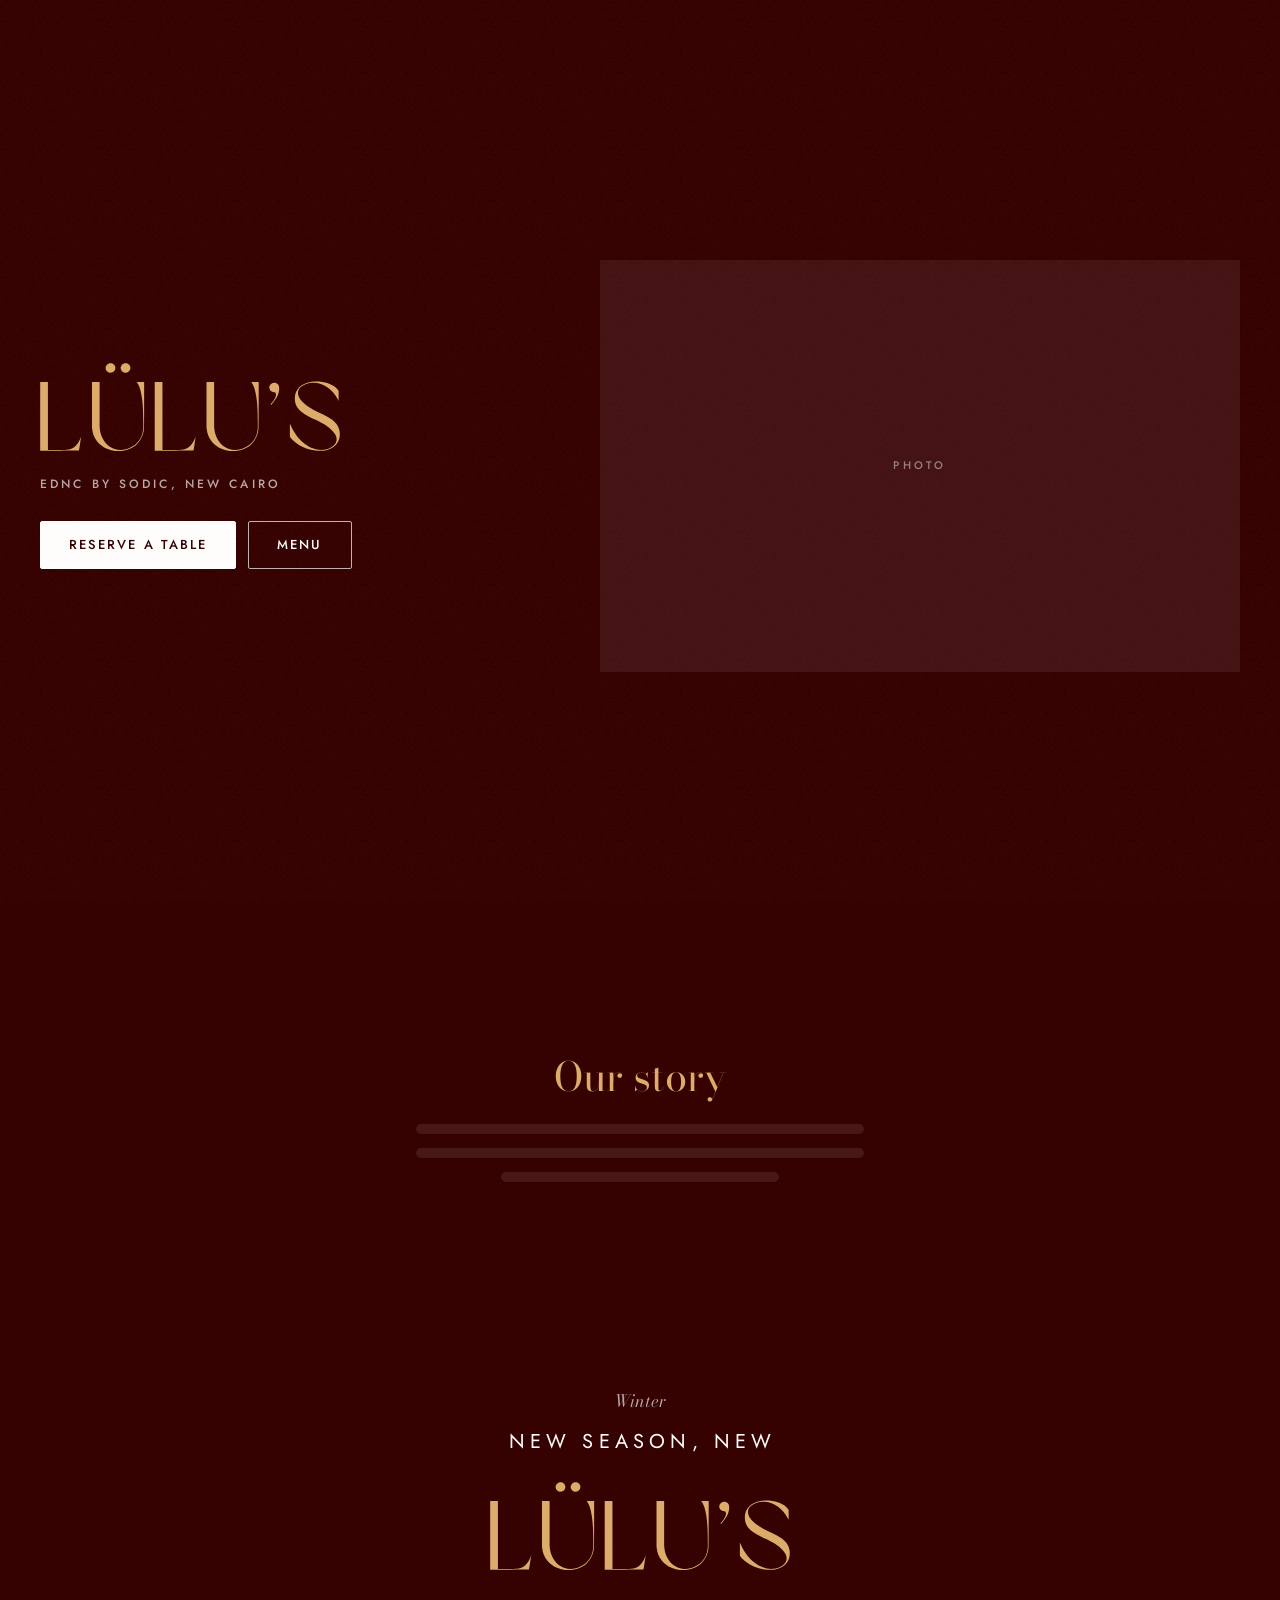
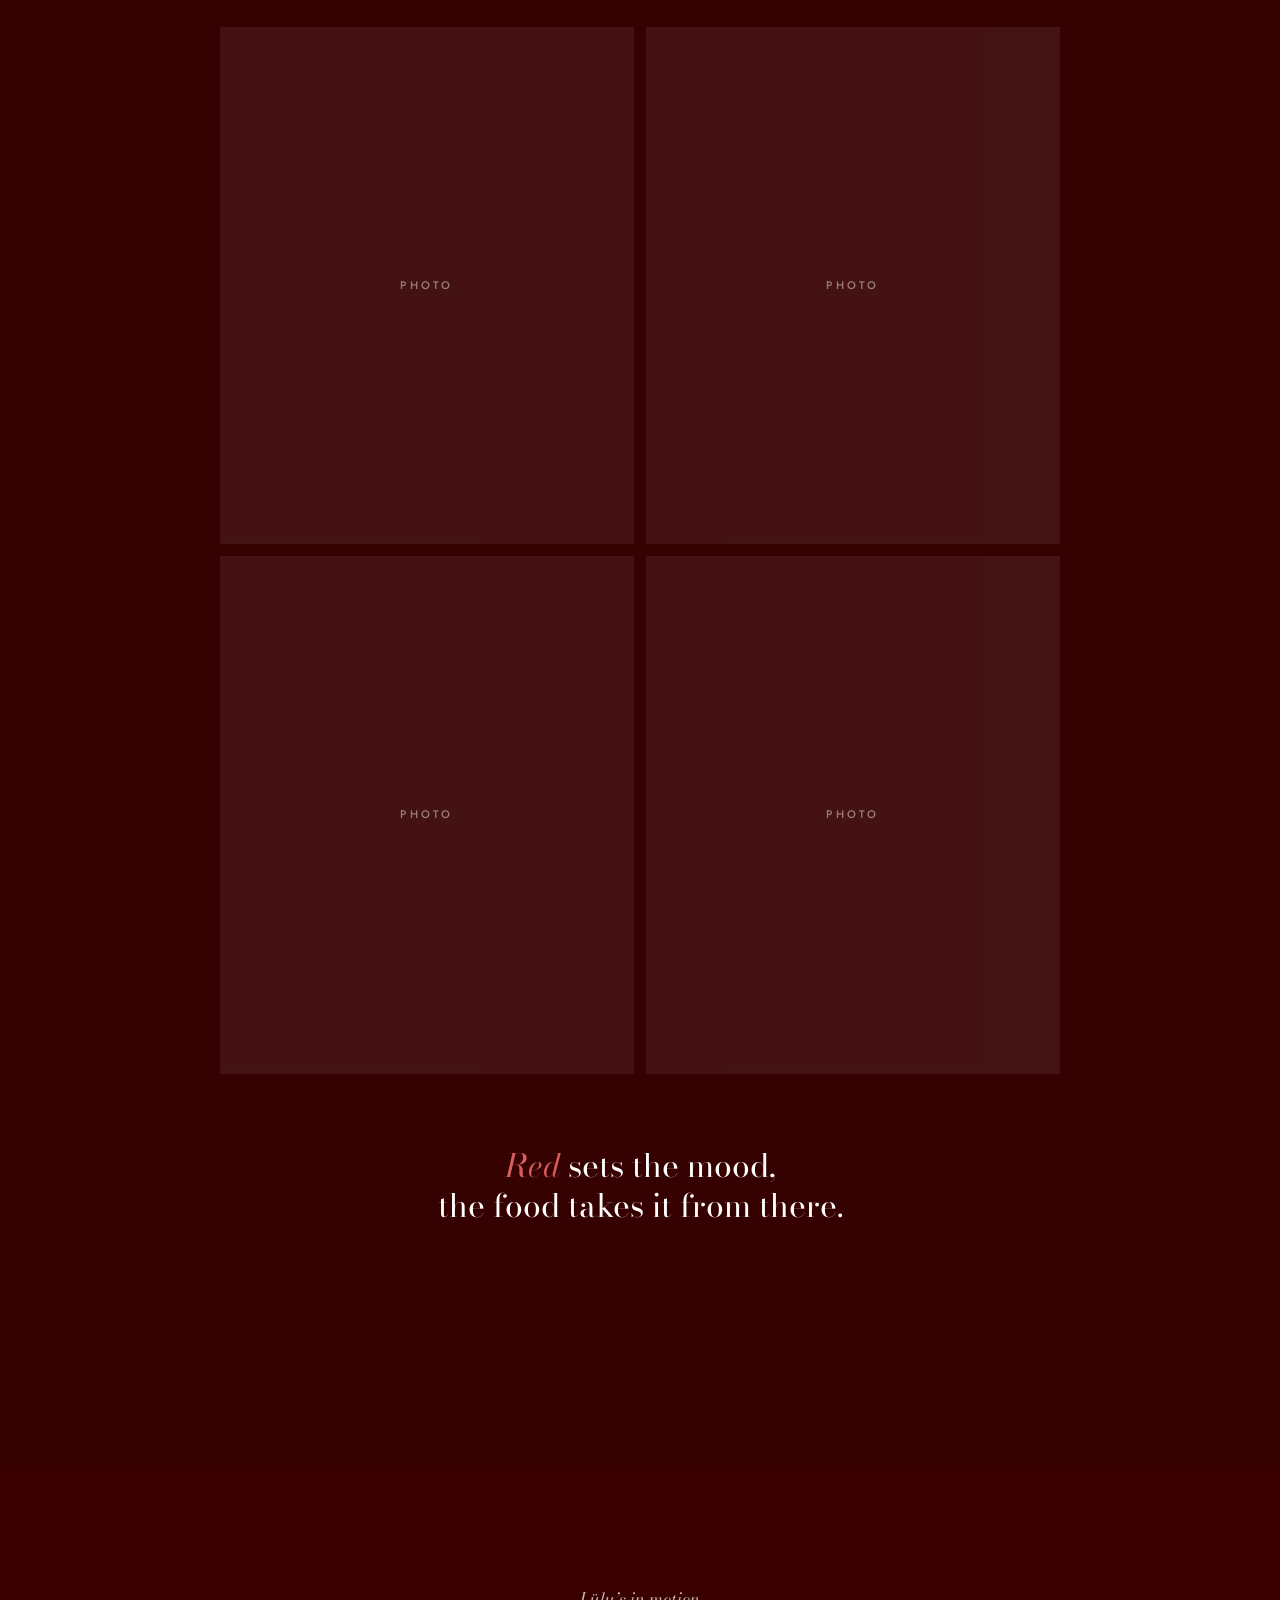
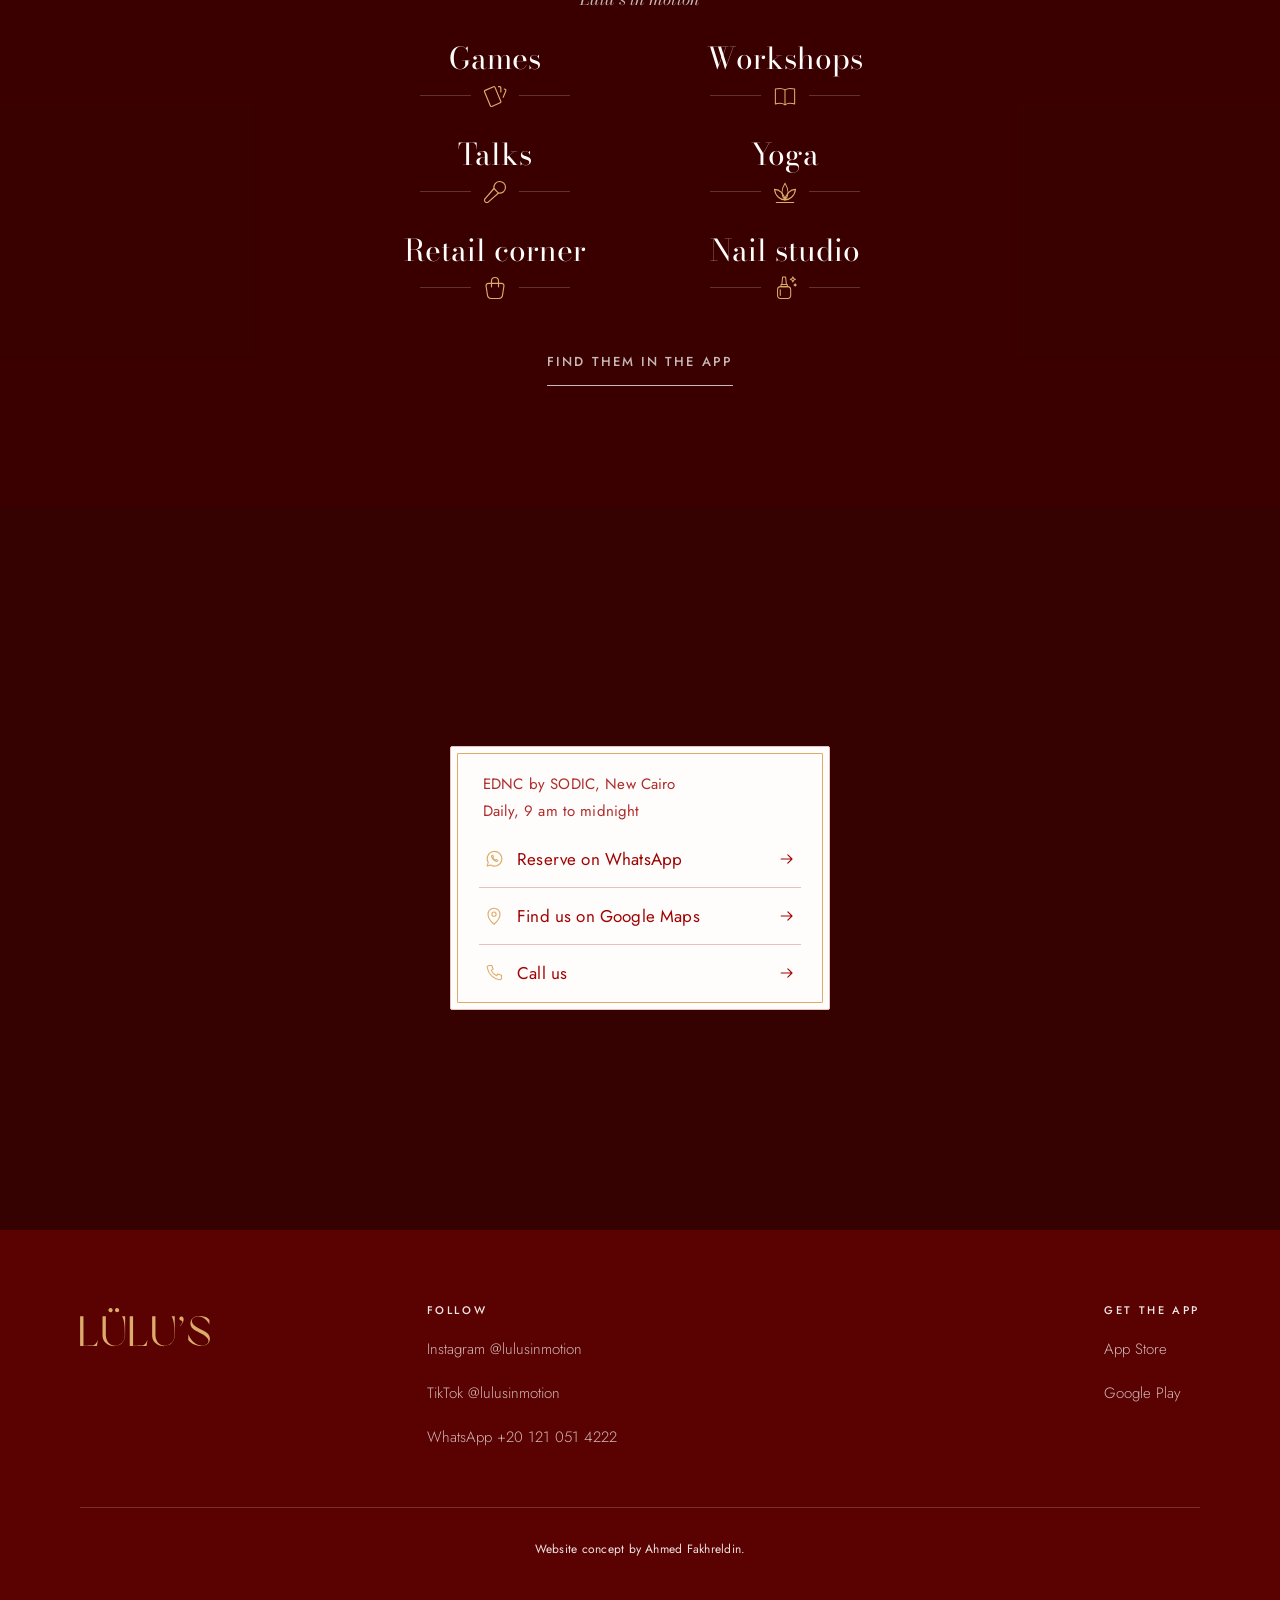
==== commit 42947a69: "v2: review fixes: contrast on band, visit card and footer; Find them in the app; hero zoom rests; na" ====
--- a/v2/index.html
+++ b/v2/index.html
@@ -185,7 +185,7 @@
 </script>
 <script>try{if(!localStorage.getItem('lulus-veil')){var d=document.documentElement;d.classList.add('veiled');setTimeout(function(){if(!d.classList.contains('veiled'))return;try{localStorage.setItem('lulus-veil','1')}catch(e){}var v=document.getElementById('veil');if(v){v.classList.add('out');setTimeout(function(){v.classList.remove('out')},900)}d.classList.remove('veiled')},Math.max(0,2400-(performance.now?performance.now():0)))}}catch(e){}</script>
 <style>.room .fr:not(.s-any){display:none}html[data-season="default"] .room .fr{display:none}html[data-season="default"] .room .fr.s-default{display:block}html[data-season="fall-2026"] .room .fr{display:none}html[data-season="fall-2026"] .room .fr.s-fall-2026{display:block}html[data-season="ramadan-2027"] .room .fr{display:none}html[data-season="ramadan-2027"] .room .fr.s-ramadan-2027{display:block}html[data-season="spring-2027"] .room .fr{display:none}html[data-season="spring-2027"] .room .fr.s-spring-2027{display:block}html[data-season="summer-2026"] .room .fr{display:none}html[data-season="summer-2026"] .room .fr.s-summer-2026{display:block}html[data-season="valentine-2027"] .room .fr{display:none}html[data-season="valentine-2027"] .room .fr.s-valentine-2027{display:block}html[data-season="winter-2026"] .room .fr{display:none}html[data-season="winter-2026"] .room .fr.s-winter-2026{display:block}.room-line .rt{display:none}html[data-season="default"] .room-line .rt.s-default{display:inline}html[data-season="summer-2026"] .room-line .rt.s-summer-2026{display:inline}html[data-season="fall-2026"] .room-line .rt.s-fall-2026{display:inline}html[data-season="winter-2026"] .room-line .rt.s-winter-2026{display:inline}html[data-season="valentine-2027"] .room-line .rt.s-valentine-2027{display:inline}html[data-season="ramadan-2027"] .room-line .rt.s-ramadan-2027{display:inline}html[data-season="spring-2027"] .room-line .rt.s-spring-2027{display:inline}html[data-season="default"] .room-line em{color:#bf8436}html[data-mood="evening"][data-season="default"] .room-line em{color:#db983e}html[data-season="summer-2026"] .room-line em{color:#2990fb}html[data-mood="evening"][data-season="summer-2026"] .room-line em{color:#2b93ff}html[data-season="fall-2026"] .room-line em{color:#bf8436}html[data-mood="evening"][data-season="fall-2026"] .room-line em{color:#db983e}html[data-season="winter-2026"] .room-line em{color:#bf0303}html[data-mood="evening"][data-season="winter-2026"] .room-line em{color:#d65e5e}html[data-season="valentine-2027"] .room-line em{color:#ab0000}html[data-mood="evening"][data-season="valentine-2027"] .room-line em{color:#cd6666}html[data-season="ramadan-2027"] .room-line em{color:#bd8939}html[data-mood="evening"][data-season="ramadan-2027"] .room-line em{color:#dfa143}html[data-season="spring-2027"] .room-line em{color:#f329e1}html[data-mood="evening"][data-season="spring-2027"] .room-line em{color:#ff2bec}.room-head .rt{display:none}html[data-season="default"] .room-head .rt.s-default{display:inline}html[data-season="summer-2026"] .room-head .rt.s-summer-2026{display:inline}html[data-season="fall-2026"] .room-head .rt.s-fall-2026{display:inline}html[data-season="winter-2026"] .room-head .rt.s-winter-2026{display:inline}html[data-season="valentine-2027"] .room-head .rt.s-valentine-2027{display:inline}html[data-season="ramadan-2027"] .room-head .rt.s-ramadan-2027{display:inline}html[data-season="spring-2027"] .room-head .rt.s-spring-2027{display:inline}</style>
-<link rel="stylesheet" href="css/home.css?v=709320db">
+<link rel="stylesheet" href="css/home.css?v=39000c31">
 <script type="application/ld+json">{"@context":"https://schema.org","@type":"Restaurant","name":"LÜLU’S","image":"img/og.jpg","telephone":"+201210514222","address":{"@type":"PostalAddress","streetAddress":"EDNC by SODIC","addressLocality":"New Cairo","addressCountry":"EG"},"hasMenu":"menu.html","openingHoursSpecification":[{"@type":"OpeningHoursSpecification","dayOfWeek":["Monday","Tuesday","Wednesday","Thursday","Friday","Saturday","Sunday"],"opens":"09:00","closes":"00:00"}],"sameAs":["https://www.instagram.com/lulusinmotion/","https://www.tiktok.com/@lulusinmotion"]}</script>
 </head>
 <body class="home" data-wa="201210514222" data-appstore="https://apps.apple.com/app/id6757676939" data-play="https://play.google.com/store/apps/details?id=com.seamlabs.lulus">
@@ -206,7 +206,7 @@
     <script>LULUS.heroInto(document.getElementById('hero-media'));</script>
     <noscript><div class="hero-media" style="--hero-r:1.5000"><i class="ph-img" aria-hidden="true"></i></div></noscript>
     <div class="hero-body">
-      <h1 class="hero-seal"><span class="vh">LÜLU’S</span><svg class="wm" viewBox="-2 -2 3609 1061" aria-hidden="true" focusable="false"><path fill="currentColor" fill-rule="evenodd" d="M903.3 1055.4C839.0 1048.4 779.5 1024.7 732.0 987.0C718.6 976.4 696.6 954.5 686.2 941.3C648.4 893.5 628.9 842.8 624.0 779.6C623.4 771.4 623.0 668.1 623.0 496.4L623.0 226.0L669.0 226.0L715.0 226.0L715.0 493.2C715.0 659.1 715.4 766.2 716.0 775.5C719.1 822.0 729.4 860.9 748.9 900.0C781.3 965.0 832.9 1011.6 895.0 1032.1C922.7 1041.2 946.9 1044.7 975.5 1043.7C1001.9 1042.8 1023.9 1038.7 1051.6 1029.5C1100.1 1013.4 1139.5 988.7 1169.2 955.6C1208.9 911.5 1231.2 859.7 1238.7 794.0C1240.3 780.5 1240.5 770.5 1240.3 718.0C1239.8 571.6 1234.2 478.1 1221.5 401.0C1208.4 321.8 1190.7 268.8 1165.8 234.0L1160.1 226.0L1205.6 226.0L1251.0 226.0L1250.7 505.8C1250.4 810.9 1250.7 790.1 1244.9 820.0C1233.0 881.1 1205.6 934.0 1165.9 972.5C1145.3 992.5 1126.2 1006.1 1100.3 1019.3C1062.0 1038.7 1020.6 1050.8 976.5 1055.5C959.2 1057.3 920.3 1057.3 903.3 1055.4ZM2281.3 1055.4C2217.0 1048.4 2157.5 1024.7 2110.0 987.0C2096.6 976.4 2074.6 954.5 2064.2 941.3C2026.4 893.5 2006.9 842.8 2002.0 779.6C2001.4 771.4 2001.0 668.1 2001.0 496.4L2001.0 226.0L2047.0 226.0L2093.0 226.0L2093.0 493.2C2093.0 659.1 2093.4 766.2 2094.0 775.5C2097.1 822.0 2107.4 860.9 2126.9 900.0C2159.3 965.0 2210.9 1011.6 2273.0 1032.1C2300.7 1041.2 2324.9 1044.7 2353.5 1043.7C2379.9 1042.8 2401.9 1038.7 2429.6 1029.5C2478.1 1013.4 2517.5 988.7 2547.2 955.6C2586.9 911.5 2609.2 859.7 2616.7 794.0C2618.3 780.5 2618.5 770.5 2618.3 718.0C2617.8 571.6 2612.2 478.1 2599.5 401.0C2586.4 321.8 2568.7 268.8 2543.8 234.0L2538.1 226.0L2583.6 226.0L2629.0 226.0L2628.7 505.8C2628.4 810.9 2628.7 790.1 2622.9 820.0C2611.0 881.1 2583.7 933.8 2543.9 972.6C2523.6 992.2 2504.2 1006.1 2478.3 1019.3C2440.0 1038.7 2398.6 1050.8 2354.5 1055.5C2337.2 1057.3 2298.3 1057.3 2281.3 1055.4ZM3330.5 1054.0C3231.9 1046.7 3136.7 1009.2 3064.3 949.3C3044.8 933.1 3014.0 901.3 3005.4 888.4C3004.2 886.7 3004.0 873.5 3004.2 806.2L3004.5 726.1L3011.4 742.3C3035.6 799.3 3066.3 850.5 3102.1 893.5C3113.6 907.3 3145.1 939.1 3159.3 951.3C3229.4 1011.4 3308.3 1044.0 3383.8 1044.0C3402.7 1044.0 3414.6 1042.9 3432.0 1039.4C3469.8 1031.9 3507.5 1012.2 3534.3 986.1C3545.0 975.7 3551.4 967.3 3556.9 956.3C3571.0 928.0 3570.0 899.6 3553.5 865.5C3543.9 845.6 3532.4 830.3 3511.1 808.9C3465.6 763.4 3402.1 723.4 3305.0 679.1C3240.1 649.5 3180.6 615.7 3150.2 591.2C3129.8 574.8 3107.3 551.1 3094.2 532.2C3078.7 509.7 3068.1 479.6 3064.9 449.1C3063.3 433.1 3064.2 401.7 3066.9 387.0C3072.1 357.6 3081.3 336.1 3098.2 313.5C3124.3 278.8 3162.8 252.6 3211.5 236.6C3286.3 211.8 3380.9 213.6 3461.9 241.2C3520.3 261.1 3563.4 290.7 3587.2 327.4L3591.0 333.3L3591.0 394.4L3591.0 455.5L3583.5 441.3C3549.9 377.0 3510.1 329.6 3459.2 293.1C3412.5 259.7 3361.8 240.7 3306.5 235.9C3240.7 230.2 3170.7 252.3 3131.9 291.0C3111.4 311.5 3101.9 332.7 3101.8 358.1C3101.7 423.2 3168.6 495.6 3290.5 562.4C3314.3 575.4 3346.4 591.3 3372.0 602.6C3432.2 629.1 3486.3 659.6 3517.5 684.6C3538.0 701.0 3561.8 726.5 3574.9 746.1C3594.5 775.6 3605.0 813.4 3605.0 854.8C3605.0 900.5 3592.6 938.1 3566.4 971.7C3548.7 994.4 3527.3 1011.3 3498.6 1025.4C3469.4 1039.7 3440.0 1048.0 3402.0 1052.5C3386.2 1054.3 3346.3 1055.2 3330.5 1054.0ZM0.0 640.0L0.0 227.0L46.5 227.0L93.0 227.0L93.2 635.2L93.5 1043.5L203.5 1043.5C304.4 1043.5 314.5 1043.3 325.5 1041.7C352.2 1037.7 369.4 1032.4 389.0 1022.4C416.4 1008.3 436.4 989.4 456.9 958.0C466.2 943.9 481.5 913.8 489.0 895.0C491.7 888.1 494.0 882.9 494.0 883.4C494.0 883.9 487.9 921.8 480.5 967.6C473.1 1013.4 467.0 1051.3 467.0 1051.9C467.0 1052.7 401.5 1053.0 233.5 1053.0L0.0 1053.0L0.0 640.0ZM1378.0 640.0L1378.0 227.0L1424.5 227.0L1471.0 227.0L1471.2 635.2L1471.5 1043.5L1581.5 1043.5C1682.4 1043.5 1692.5 1043.3 1703.5 1041.7C1730.2 1037.7 1747.4 1032.4 1767.0 1022.4C1794.4 1008.3 1814.4 989.4 1834.9 958.0C1844.2 943.9 1859.5 913.8 1867.0 895.0C1869.7 888.1 1872.0 882.9 1872.0 883.4C1872.0 883.9 1865.9 921.8 1858.5 967.6C1851.1 1013.4 1845.0 1051.3 1845.0 1051.9C1845.0 1052.7 1779.5 1053.0 1611.5 1053.0L1378.0 1053.0L1378.0 640.0ZM2774.8 497.9L2770.2 494.0L2776.7 487.7C2786.7 478.2 2798.2 464.0 2808.5 448.5C2837.0 405.7 2845.6 370.8 2831.1 357.7C2825.8 353.0 2824.3 352.3 2815.8 350.5C2795.2 346.2 2775.0 335.5 2766.7 324.6C2756.4 311.2 2753.2 289.2 2759.1 273.5C2769.5 245.5 2798.0 229.6 2827.1 235.5C2838.7 237.8 2847.8 242.8 2856.5 251.5C2868.9 264.0 2873.6 274.5 2875.3 293.4C2877.8 322.0 2871.5 357.1 2858.4 386.1C2844.8 416.6 2812.6 464.3 2783.4 497.3L2779.4 501.9L2774.8 497.9ZM836.4 114.1C823.9 112.1 813.3 106.5 803.5 96.6C786.3 79.2 782.0 54.5 792.7 33.1C796.9 24.8 811.6 10.3 820.2 6.1C829.6 1.6 839.6 -0.3 849.5 0.4C865.1 1.6 875.6 5.9 885.7 15.3C900.5 29.1 907.1 47.5 904.0 66.1C900.1 89.4 883.9 107.5 862.0 112.8C855.6 114.4 842.4 115.0 836.4 114.1ZM1017.6 114.0C1004.3 111.6 994.4 106.3 984.5 96.3C971.6 83.3 965.6 63.8 969.1 46.8C972.4 30.7 985.9 14.1 1002.0 6.1C1023.4 -4.5 1050.9 -0.5 1067.4 15.6C1082.6 30.4 1088.4 47.8 1085.0 67.9C1081.5 88.7 1064.7 107.2 1044.5 112.4C1036.8 114.4 1023.9 115.1 1017.6 114.0Z"/></svg></h1>
+      <h1 class="hero-seal"><span class="vh" translate="no">LÜLU’S</span><svg class="wm" viewBox="-2 -2 3609 1061" aria-hidden="true" focusable="false"><path fill="currentColor" fill-rule="evenodd" d="M903.3 1055.4C839.0 1048.4 779.5 1024.7 732.0 987.0C718.6 976.4 696.6 954.5 686.2 941.3C648.4 893.5 628.9 842.8 624.0 779.6C623.4 771.4 623.0 668.1 623.0 496.4L623.0 226.0L669.0 226.0L715.0 226.0L715.0 493.2C715.0 659.1 715.4 766.2 716.0 775.5C719.1 822.0 729.4 860.9 748.9 900.0C781.3 965.0 832.9 1011.6 895.0 1032.1C922.7 1041.2 946.9 1044.7 975.5 1043.7C1001.9 1042.8 1023.9 1038.7 1051.6 1029.5C1100.1 1013.4 1139.5 988.7 1169.2 955.6C1208.9 911.5 1231.2 859.7 1238.7 794.0C1240.3 780.5 1240.5 770.5 1240.3 718.0C1239.8 571.6 1234.2 478.1 1221.5 401.0C1208.4 321.8 1190.7 268.8 1165.8 234.0L1160.1 226.0L1205.6 226.0L1251.0 226.0L1250.7 505.8C1250.4 810.9 1250.7 790.1 1244.9 820.0C1233.0 881.1 1205.6 934.0 1165.9 972.5C1145.3 992.5 1126.2 1006.1 1100.3 1019.3C1062.0 1038.7 1020.6 1050.8 976.5 1055.5C959.2 1057.3 920.3 1057.3 903.3 1055.4ZM2281.3 1055.4C2217.0 1048.4 2157.5 1024.7 2110.0 987.0C2096.6 976.4 2074.6 954.5 2064.2 941.3C2026.4 893.5 2006.9 842.8 2002.0 779.6C2001.4 771.4 2001.0 668.1 2001.0 496.4L2001.0 226.0L2047.0 226.0L2093.0 226.0L2093.0 493.2C2093.0 659.1 2093.4 766.2 2094.0 775.5C2097.1 822.0 2107.4 860.9 2126.9 900.0C2159.3 965.0 2210.9 1011.6 2273.0 1032.1C2300.7 1041.2 2324.9 1044.7 2353.5 1043.7C2379.9 1042.8 2401.9 1038.7 2429.6 1029.5C2478.1 1013.4 2517.5 988.7 2547.2 955.6C2586.9 911.5 2609.2 859.7 2616.7 794.0C2618.3 780.5 2618.5 770.5 2618.3 718.0C2617.8 571.6 2612.2 478.1 2599.5 401.0C2586.4 321.8 2568.7 268.8 2543.8 234.0L2538.1 226.0L2583.6 226.0L2629.0 226.0L2628.7 505.8C2628.4 810.9 2628.7 790.1 2622.9 820.0C2611.0 881.1 2583.7 933.8 2543.9 972.6C2523.6 992.2 2504.2 1006.1 2478.3 1019.3C2440.0 1038.7 2398.6 1050.8 2354.5 1055.5C2337.2 1057.3 2298.3 1057.3 2281.3 1055.4ZM3330.5 1054.0C3231.9 1046.7 3136.7 1009.2 3064.3 949.3C3044.8 933.1 3014.0 901.3 3005.4 888.4C3004.2 886.7 3004.0 873.5 3004.2 806.2L3004.5 726.1L3011.4 742.3C3035.6 799.3 3066.3 850.5 3102.1 893.5C3113.6 907.3 3145.1 939.1 3159.3 951.3C3229.4 1011.4 3308.3 1044.0 3383.8 1044.0C3402.7 1044.0 3414.6 1042.9 3432.0 1039.4C3469.8 1031.9 3507.5 1012.2 3534.3 986.1C3545.0 975.7 3551.4 967.3 3556.9 956.3C3571.0 928.0 3570.0 899.6 3553.5 865.5C3543.9 845.6 3532.4 830.3 3511.1 808.9C3465.6 763.4 3402.1 723.4 3305.0 679.1C3240.1 649.5 3180.6 615.7 3150.2 591.2C3129.8 574.8 3107.3 551.1 3094.2 532.2C3078.7 509.7 3068.1 479.6 3064.9 449.1C3063.3 433.1 3064.2 401.7 3066.9 387.0C3072.1 357.6 3081.3 336.1 3098.2 313.5C3124.3 278.8 3162.8 252.6 3211.5 236.6C3286.3 211.8 3380.9 213.6 3461.9 241.2C3520.3 261.1 3563.4 290.7 3587.2 327.4L3591.0 333.3L3591.0 394.4L3591.0 455.5L3583.5 441.3C3549.9 377.0 3510.1 329.6 3459.2 293.1C3412.5 259.7 3361.8 240.7 3306.5 235.9C3240.7 230.2 3170.7 252.3 3131.9 291.0C3111.4 311.5 3101.9 332.7 3101.8 358.1C3101.7 423.2 3168.6 495.6 3290.5 562.4C3314.3 575.4 3346.4 591.3 3372.0 602.6C3432.2 629.1 3486.3 659.6 3517.5 684.6C3538.0 701.0 3561.8 726.5 3574.9 746.1C3594.5 775.6 3605.0 813.4 3605.0 854.8C3605.0 900.5 3592.6 938.1 3566.4 971.7C3548.7 994.4 3527.3 1011.3 3498.6 1025.4C3469.4 1039.7 3440.0 1048.0 3402.0 1052.5C3386.2 1054.3 3346.3 1055.2 3330.5 1054.0ZM0.0 640.0L0.0 227.0L46.5 227.0L93.0 227.0L93.2 635.2L93.5 1043.5L203.5 1043.5C304.4 1043.5 314.5 1043.3 325.5 1041.7C352.2 1037.7 369.4 1032.4 389.0 1022.4C416.4 1008.3 436.4 989.4 456.9 958.0C466.2 943.9 481.5 913.8 489.0 895.0C491.7 888.1 494.0 882.9 494.0 883.4C494.0 883.9 487.9 921.8 480.5 967.6C473.1 1013.4 467.0 1051.3 467.0 1051.9C467.0 1052.7 401.5 1053.0 233.5 1053.0L0.0 1053.0L0.0 640.0ZM1378.0 640.0L1378.0 227.0L1424.5 227.0L1471.0 227.0L1471.2 635.2L1471.5 1043.5L1581.5 1043.5C1682.4 1043.5 1692.5 1043.3 1703.5 1041.7C1730.2 1037.7 1747.4 1032.4 1767.0 1022.4C1794.4 1008.3 1814.4 989.4 1834.9 958.0C1844.2 943.9 1859.5 913.8 1867.0 895.0C1869.7 888.1 1872.0 882.9 1872.0 883.4C1872.0 883.9 1865.9 921.8 1858.5 967.6C1851.1 1013.4 1845.0 1051.3 1845.0 1051.9C1845.0 1052.7 1779.5 1053.0 1611.5 1053.0L1378.0 1053.0L1378.0 640.0ZM2774.8 497.9L2770.2 494.0L2776.7 487.7C2786.7 478.2 2798.2 464.0 2808.5 448.5C2837.0 405.7 2845.6 370.8 2831.1 357.7C2825.8 353.0 2824.3 352.3 2815.8 350.5C2795.2 346.2 2775.0 335.5 2766.7 324.6C2756.4 311.2 2753.2 289.2 2759.1 273.5C2769.5 245.5 2798.0 229.6 2827.1 235.5C2838.7 237.8 2847.8 242.8 2856.5 251.5C2868.9 264.0 2873.6 274.5 2875.3 293.4C2877.8 322.0 2871.5 357.1 2858.4 386.1C2844.8 416.6 2812.6 464.3 2783.4 497.3L2779.4 501.9L2774.8 497.9ZM836.4 114.1C823.9 112.1 813.3 106.5 803.5 96.6C786.3 79.2 782.0 54.5 792.7 33.1C796.9 24.8 811.6 10.3 820.2 6.1C829.6 1.6 839.6 -0.3 849.5 0.4C865.1 1.6 875.6 5.9 885.7 15.3C900.5 29.1 907.1 47.5 904.0 66.1C900.1 89.4 883.9 107.5 862.0 112.8C855.6 114.4 842.4 115.0 836.4 114.1ZM1017.6 114.0C1004.3 111.6 994.4 106.3 984.5 96.3C971.6 83.3 965.6 63.8 969.1 46.8C972.4 30.7 985.9 14.1 1002.0 6.1C1023.4 -4.5 1050.9 -0.5 1067.4 15.6C1082.6 30.4 1088.4 47.8 1085.0 67.9C1081.5 88.7 1064.7 107.2 1044.5 112.4C1036.8 114.4 1023.9 115.1 1017.6 114.0Z"/></svg></h1>
       <p class="place">EDNC by SODIC, New Cairo</p>
       <div class="hero-cta">
         <a class="btn btn-light" href="https://wa.me/201210514222?text=Hello%20L%C3%9CLU%E2%80%99S%2C%20I%E2%80%99d%20like%20to%20reserve%20a%20table." data-reserve>Reserve a table</a>
@@ -223,8 +223,8 @@
   </section>
 
   <header class="room-head" id="room-head">
-    <p class="at-h rv"><span class="rt s-default">LÜLU’S</span><span class="rt s-summer-2026">Summer</span><span class="rt s-fall-2026">Fall</span><span class="rt s-winter-2026">Winter</span><span class="rt s-valentine-2027">Valentine</span><span class="rt s-ramadan-2027">Ramadan</span><span class="rt s-spring-2027">Spring</span></p>
-    <h2 class="display rv" id="room-h"><span class="vh">New Season, New LÜLU’S</span><span class="rh-t" aria-hidden="true">New Season, New</span><svg class="wm wm-draw" viewBox="-2 -2 3609 1061" aria-hidden="true" focusable="false"><path style="--i:0" pathLength="1" fill="currentColor" fill-rule="evenodd" d="M0.0 640.0L0.0 227.0L46.5 227.0L93.0 227.0L93.2 635.2L93.5 1043.5L203.5 1043.5C304.4 1043.5 314.5 1043.3 325.5 1041.7C352.2 1037.7 369.4 1032.4 389.0 1022.4C416.4 1008.3 436.4 989.4 456.9 958.0C466.2 943.9 481.5 913.8 489.0 895.0C491.7 888.1 494.0 882.9 494.0 883.4C494.0 883.9 487.9 921.8 480.5 967.6C473.1 1013.4 467.0 1051.3 467.0 1051.9C467.0 1052.7 401.5 1053.0 233.5 1053.0L0.0 1053.0L0.0 640.0Z"/><path style="--i:1" pathLength="1" fill="currentColor" fill-rule="evenodd" d="M903.3 1055.4C839.0 1048.4 779.5 1024.7 732.0 987.0C718.6 976.4 696.6 954.5 686.2 941.3C648.4 893.5 628.9 842.8 624.0 779.6C623.4 771.4 623.0 668.1 623.0 496.4L623.0 226.0L669.0 226.0L715.0 226.0L715.0 493.2C715.0 659.1 715.4 766.2 716.0 775.5C719.1 822.0 729.4 860.9 748.9 900.0C781.3 965.0 832.9 1011.6 895.0 1032.1C922.7 1041.2 946.9 1044.7 975.5 1043.7C1001.9 1042.8 1023.9 1038.7 1051.6 1029.5C1100.1 1013.4 1139.5 988.7 1169.2 955.6C1208.9 911.5 1231.2 859.7 1238.7 794.0C1240.3 780.5 1240.5 770.5 1240.3 718.0C1239.8 571.6 1234.2 478.1 1221.5 401.0C1208.4 321.8 1190.7 268.8 1165.8 234.0L1160.1 226.0L1205.6 226.0L1251.0 226.0L1250.7 505.8C1250.4 810.9 1250.7 790.1 1244.9 820.0C1233.0 881.1 1205.6 934.0 1165.9 972.5C1145.3 992.5 1126.2 1006.1 1100.3 1019.3C1062.0 1038.7 1020.6 1050.8 976.5 1055.5C959.2 1057.3 920.3 1057.3 903.3 1055.4Z"/><path style="--i:2" pathLength="1" fill="currentColor" fill-rule="evenodd" d="M836.4 114.1C823.9 112.1 813.3 106.5 803.5 96.6C786.3 79.2 782.0 54.5 792.7 33.1C796.9 24.8 811.6 10.3 820.2 6.1C829.6 1.6 839.6 -0.3 849.5 0.4C865.1 1.6 875.6 5.9 885.7 15.3C900.5 29.1 907.1 47.5 904.0 66.1C900.1 89.4 883.9 107.5 862.0 112.8C855.6 114.4 842.4 115.0 836.4 114.1Z"/><path style="--i:2" pathLength="1" fill="currentColor" fill-rule="evenodd" d="M1017.6 114.0C1004.3 111.6 994.4 106.3 984.5 96.3C971.6 83.3 965.6 63.8 969.1 46.8C972.4 30.7 985.9 14.1 1002.0 6.1C1023.4 -4.5 1050.9 -0.5 1067.4 15.6C1082.6 30.4 1088.4 47.8 1085.0 67.9C1081.5 88.7 1064.7 107.2 1044.5 112.4C1036.8 114.4 1023.9 115.1 1017.6 114.0Z"/><path style="--i:3" pathLength="1" fill="currentColor" fill-rule="evenodd" d="M1378.0 640.0L1378.0 227.0L1424.5 227.0L1471.0 227.0L1471.2 635.2L1471.5 1043.5L1581.5 1043.5C1682.4 1043.5 1692.5 1043.3 1703.5 1041.7C1730.2 1037.7 1747.4 1032.4 1767.0 1022.4C1794.4 1008.3 1814.4 989.4 1834.9 958.0C1844.2 943.9 1859.5 913.8 1867.0 895.0C1869.7 888.1 1872.0 882.9 1872.0 883.4C1872.0 883.9 1865.9 921.8 1858.5 967.6C1851.1 1013.4 1845.0 1051.3 1845.0 1051.9C1845.0 1052.7 1779.5 1053.0 1611.5 1053.0L1378.0 1053.0L1378.0 640.0Z"/><path style="--i:4" pathLength="1" fill="currentColor" fill-rule="evenodd" d="M2281.3 1055.4C2217.0 1048.4 2157.5 1024.7 2110.0 987.0C2096.6 976.4 2074.6 954.5 2064.2 941.3C2026.4 893.5 2006.9 842.8 2002.0 779.6C2001.4 771.4 2001.0 668.1 2001.0 496.4L2001.0 226.0L2047.0 226.0L2093.0 226.0L2093.0 493.2C2093.0 659.1 2093.4 766.2 2094.0 775.5C2097.1 822.0 2107.4 860.9 2126.9 900.0C2159.3 965.0 2210.9 1011.6 2273.0 1032.1C2300.7 1041.2 2324.9 1044.7 2353.5 1043.7C2379.9 1042.8 2401.9 1038.7 2429.6 1029.5C2478.1 1013.4 2517.5 988.7 2547.2 955.6C2586.9 911.5 2609.2 859.7 2616.7 794.0C2618.3 780.5 2618.5 770.5 2618.3 718.0C2617.8 571.6 2612.2 478.1 2599.5 401.0C2586.4 321.8 2568.7 268.8 2543.8 234.0L2538.1 226.0L2583.6 226.0L2629.0 226.0L2628.7 505.8C2628.4 810.9 2628.7 790.1 2622.9 820.0C2611.0 881.1 2583.7 933.8 2543.9 972.6C2523.6 992.2 2504.2 1006.1 2478.3 1019.3C2440.0 1038.7 2398.6 1050.8 2354.5 1055.5C2337.2 1057.3 2298.3 1057.3 2281.3 1055.4Z"/><path style="--i:5" pathLength="1" fill="currentColor" fill-rule="evenodd" d="M2774.8 497.9L2770.2 494.0L2776.7 487.7C2786.7 478.2 2798.2 464.0 2808.5 448.5C2837.0 405.7 2845.6 370.8 2831.1 357.7C2825.8 353.0 2824.3 352.3 2815.8 350.5C2795.2 346.2 2775.0 335.5 2766.7 324.6C2756.4 311.2 2753.2 289.2 2759.1 273.5C2769.5 245.5 2798.0 229.6 2827.1 235.5C2838.7 237.8 2847.8 242.8 2856.5 251.5C2868.9 264.0 2873.6 274.5 2875.3 293.4C2877.8 322.0 2871.5 357.1 2858.4 386.1C2844.8 416.6 2812.6 464.3 2783.4 497.3L2779.4 501.9L2774.8 497.9Z"/><path style="--i:6" pathLength="1" fill="currentColor" fill-rule="evenodd" d="M3330.5 1054.0C3231.9 1046.7 3136.7 1009.2 3064.3 949.3C3044.8 933.1 3014.0 901.3 3005.4 888.4C3004.2 886.7 3004.0 873.5 3004.2 806.2L3004.5 726.1L3011.4 742.3C3035.6 799.3 3066.3 850.5 3102.1 893.5C3113.6 907.3 3145.1 939.1 3159.3 951.3C3229.4 1011.4 3308.3 1044.0 3383.8 1044.0C3402.7 1044.0 3414.6 1042.9 3432.0 1039.4C3469.8 1031.9 3507.5 1012.2 3534.3 986.1C3545.0 975.7 3551.4 967.3 3556.9 956.3C3571.0 928.0 3570.0 899.6 3553.5 865.5C3543.9 845.6 3532.4 830.3 3511.1 808.9C3465.6 763.4 3402.1 723.4 3305.0 679.1C3240.1 649.5 3180.6 615.7 3150.2 591.2C3129.8 574.8 3107.3 551.1 3094.2 532.2C3078.7 509.7 3068.1 479.6 3064.9 449.1C3063.3 433.1 3064.2 401.7 3066.9 387.0C3072.1 357.6 3081.3 336.1 3098.2 313.5C3124.3 278.8 3162.8 252.6 3211.5 236.6C3286.3 211.8 3380.9 213.6 3461.9 241.2C3520.3 261.1 3563.4 290.7 3587.2 327.4L3591.0 333.3L3591.0 394.4L3591.0 455.5L3583.5 441.3C3549.9 377.0 3510.1 329.6 3459.2 293.1C3412.5 259.7 3361.8 240.7 3306.5 235.9C3240.7 230.2 3170.7 252.3 3131.9 291.0C3111.4 311.5 3101.9 332.7 3101.8 358.1C3101.7 423.2 3168.6 495.6 3290.5 562.4C3314.3 575.4 3346.4 591.3 3372.0 602.6C3432.2 629.1 3486.3 659.6 3517.5 684.6C3538.0 701.0 3561.8 726.5 3574.9 746.1C3594.5 775.6 3605.0 813.4 3605.0 854.8C3605.0 900.5 3592.6 938.1 3566.4 971.7C3548.7 994.4 3527.3 1011.3 3498.6 1025.4C3469.4 1039.7 3440.0 1048.0 3402.0 1052.5C3386.2 1054.3 3346.3 1055.2 3330.5 1054.0Z"/></svg></h2>
+    <p class="at-h rv"><span class="rt s-default" translate="no">LÜLU’S</span><span class="rt s-summer-2026">Summer</span><span class="rt s-fall-2026">Fall</span><span class="rt s-winter-2026">Winter</span><span class="rt s-valentine-2027">Valentine</span><span class="rt s-ramadan-2027">Ramadan</span><span class="rt s-spring-2027">Spring</span></p>
+    <h2 class="display rv" id="room-h"><span class="vh">New Season, New <span translate="no">LÜLU’S</span></span><span class="rh-t" aria-hidden="true">New Season, New</span><svg class="wm wm-draw" viewBox="-2 -2 3609 1061" aria-hidden="true" focusable="false"><path style="--i:0" pathLength="1" fill="currentColor" fill-rule="evenodd" d="M0.0 640.0L0.0 227.0L46.5 227.0L93.0 227.0L93.2 635.2L93.5 1043.5L203.5 1043.5C304.4 1043.5 314.5 1043.3 325.5 1041.7C352.2 1037.7 369.4 1032.4 389.0 1022.4C416.4 1008.3 436.4 989.4 456.9 958.0C466.2 943.9 481.5 913.8 489.0 895.0C491.7 888.1 494.0 882.9 494.0 883.4C494.0 883.9 487.9 921.8 480.5 967.6C473.1 1013.4 467.0 1051.3 467.0 1051.9C467.0 1052.7 401.5 1053.0 233.5 1053.0L0.0 1053.0L0.0 640.0Z"/><path style="--i:1" pathLength="1" fill="currentColor" fill-rule="evenodd" d="M903.3 1055.4C839.0 1048.4 779.5 1024.7 732.0 987.0C718.6 976.4 696.6 954.5 686.2 941.3C648.4 893.5 628.9 842.8 624.0 779.6C623.4 771.4 623.0 668.1 623.0 496.4L623.0 226.0L669.0 226.0L715.0 226.0L715.0 493.2C715.0 659.1 715.4 766.2 716.0 775.5C719.1 822.0 729.4 860.9 748.9 900.0C781.3 965.0 832.9 1011.6 895.0 1032.1C922.7 1041.2 946.9 1044.7 975.5 1043.7C1001.9 1042.8 1023.9 1038.7 1051.6 1029.5C1100.1 1013.4 1139.5 988.7 1169.2 955.6C1208.9 911.5 1231.2 859.7 1238.7 794.0C1240.3 780.5 1240.5 770.5 1240.3 718.0C1239.8 571.6 1234.2 478.1 1221.5 401.0C1208.4 321.8 1190.7 268.8 1165.8 234.0L1160.1 226.0L1205.6 226.0L1251.0 226.0L1250.7 505.8C1250.4 810.9 1250.7 790.1 1244.9 820.0C1233.0 881.1 1205.6 934.0 1165.9 972.5C1145.3 992.5 1126.2 1006.1 1100.3 1019.3C1062.0 1038.7 1020.6 1050.8 976.5 1055.5C959.2 1057.3 920.3 1057.3 903.3 1055.4Z"/><path style="--i:2" pathLength="1" fill="currentColor" fill-rule="evenodd" d="M836.4 114.1C823.9 112.1 813.3 106.5 803.5 96.6C786.3 79.2 782.0 54.5 792.7 33.1C796.9 24.8 811.6 10.3 820.2 6.1C829.6 1.6 839.6 -0.3 849.5 0.4C865.1 1.6 875.6 5.9 885.7 15.3C900.5 29.1 907.1 47.5 904.0 66.1C900.1 89.4 883.9 107.5 862.0 112.8C855.6 114.4 842.4 115.0 836.4 114.1Z"/><path style="--i:2" pathLength="1" fill="currentColor" fill-rule="evenodd" d="M1017.6 114.0C1004.3 111.6 994.4 106.3 984.5 96.3C971.6 83.3 965.6 63.8 969.1 46.8C972.4 30.7 985.9 14.1 1002.0 6.1C1023.4 -4.5 1050.9 -0.5 1067.4 15.6C1082.6 30.4 1088.4 47.8 1085.0 67.9C1081.5 88.7 1064.7 107.2 1044.5 112.4C1036.8 114.4 1023.9 115.1 1017.6 114.0Z"/><path style="--i:3" pathLength="1" fill="currentColor" fill-rule="evenodd" d="M1378.0 640.0L1378.0 227.0L1424.5 227.0L1471.0 227.0L1471.2 635.2L1471.5 1043.5L1581.5 1043.5C1682.4 1043.5 1692.5 1043.3 1703.5 1041.7C1730.2 1037.7 1747.4 1032.4 1767.0 1022.4C1794.4 1008.3 1814.4 989.4 1834.9 958.0C1844.2 943.9 1859.5 913.8 1867.0 895.0C1869.7 888.1 1872.0 882.9 1872.0 883.4C1872.0 883.9 1865.9 921.8 1858.5 967.6C1851.1 1013.4 1845.0 1051.3 1845.0 1051.9C1845.0 1052.7 1779.5 1053.0 1611.5 1053.0L1378.0 1053.0L1378.0 640.0Z"/><path style="--i:4" pathLength="1" fill="currentColor" fill-rule="evenodd" d="M2281.3 1055.4C2217.0 1048.4 2157.5 1024.7 2110.0 987.0C2096.6 976.4 2074.6 954.5 2064.2 941.3C2026.4 893.5 2006.9 842.8 2002.0 779.6C2001.4 771.4 2001.0 668.1 2001.0 496.4L2001.0 226.0L2047.0 226.0L2093.0 226.0L2093.0 493.2C2093.0 659.1 2093.4 766.2 2094.0 775.5C2097.1 822.0 2107.4 860.9 2126.9 900.0C2159.3 965.0 2210.9 1011.6 2273.0 1032.1C2300.7 1041.2 2324.9 1044.7 2353.5 1043.7C2379.9 1042.8 2401.9 1038.7 2429.6 1029.5C2478.1 1013.4 2517.5 988.7 2547.2 955.6C2586.9 911.5 2609.2 859.7 2616.7 794.0C2618.3 780.5 2618.5 770.5 2618.3 718.0C2617.8 571.6 2612.2 478.1 2599.5 401.0C2586.4 321.8 2568.7 268.8 2543.8 234.0L2538.1 226.0L2583.6 226.0L2629.0 226.0L2628.7 505.8C2628.4 810.9 2628.7 790.1 2622.9 820.0C2611.0 881.1 2583.7 933.8 2543.9 972.6C2523.6 992.2 2504.2 1006.1 2478.3 1019.3C2440.0 1038.7 2398.6 1050.8 2354.5 1055.5C2337.2 1057.3 2298.3 1057.3 2281.3 1055.4Z"/><path style="--i:5" pathLength="1" fill="currentColor" fill-rule="evenodd" d="M2774.8 497.9L2770.2 494.0L2776.7 487.7C2786.7 478.2 2798.2 464.0 2808.5 448.5C2837.0 405.7 2845.6 370.8 2831.1 357.7C2825.8 353.0 2824.3 352.3 2815.8 350.5C2795.2 346.2 2775.0 335.5 2766.7 324.6C2756.4 311.2 2753.2 289.2 2759.1 273.5C2769.5 245.5 2798.0 229.6 2827.1 235.5C2838.7 237.8 2847.8 242.8 2856.5 251.5C2868.9 264.0 2873.6 274.5 2875.3 293.4C2877.8 322.0 2871.5 357.1 2858.4 386.1C2844.8 416.6 2812.6 464.3 2783.4 497.3L2779.4 501.9L2774.8 497.9Z"/><path style="--i:6" pathLength="1" fill="currentColor" fill-rule="evenodd" d="M3330.5 1054.0C3231.9 1046.7 3136.7 1009.2 3064.3 949.3C3044.8 933.1 3014.0 901.3 3005.4 888.4C3004.2 886.7 3004.0 873.5 3004.2 806.2L3004.5 726.1L3011.4 742.3C3035.6 799.3 3066.3 850.5 3102.1 893.5C3113.6 907.3 3145.1 939.1 3159.3 951.3C3229.4 1011.4 3308.3 1044.0 3383.8 1044.0C3402.7 1044.0 3414.6 1042.9 3432.0 1039.4C3469.8 1031.9 3507.5 1012.2 3534.3 986.1C3545.0 975.7 3551.4 967.3 3556.9 956.3C3571.0 928.0 3570.0 899.6 3553.5 865.5C3543.9 845.6 3532.4 830.3 3511.1 808.9C3465.6 763.4 3402.1 723.4 3305.0 679.1C3240.1 649.5 3180.6 615.7 3150.2 591.2C3129.8 574.8 3107.3 551.1 3094.2 532.2C3078.7 509.7 3068.1 479.6 3064.9 449.1C3063.3 433.1 3064.2 401.7 3066.9 387.0C3072.1 357.6 3081.3 336.1 3098.2 313.5C3124.3 278.8 3162.8 252.6 3211.5 236.6C3286.3 211.8 3380.9 213.6 3461.9 241.2C3520.3 261.1 3563.4 290.7 3587.2 327.4L3591.0 333.3L3591.0 394.4L3591.0 455.5L3583.5 441.3C3549.9 377.0 3510.1 329.6 3459.2 293.1C3412.5 259.7 3361.8 240.7 3306.5 235.9C3240.7 230.2 3170.7 252.3 3131.9 291.0C3111.4 311.5 3101.9 332.7 3101.8 358.1C3101.7 423.2 3168.6 495.6 3290.5 562.4C3314.3 575.4 3346.4 591.3 3372.0 602.6C3432.2 629.1 3486.3 659.6 3517.5 684.6C3538.0 701.0 3561.8 726.5 3574.9 746.1C3594.5 775.6 3605.0 813.4 3605.0 854.8C3605.0 900.5 3592.6 938.1 3566.4 971.7C3548.7 994.4 3527.3 1011.3 3498.6 1025.4C3469.4 1039.7 3440.0 1048.0 3402.0 1052.5C3386.2 1054.3 3346.3 1055.2 3330.5 1054.0Z"/></svg></h2>
   </header>
   <section class="room" id="room" aria-labelledby="room-h">
     <figure class="fr f1 rv s-summer-2026" style="--w:450px;--r:0.8000;--z:0;--d:0"><div class="fr-in"><img src="img/room-summer-1.webp" alt="A guest with a burrata salad" width="900" height="1125" loading="lazy" decoding="async"></div></figure>
@@ -261,15 +261,15 @@
 
   <section class="motion" id="motion" aria-labelledby="motion-h">
     <div class="wrap">
-      <h2 class="at-h rv" id="motion-h">Lülu’s in motion</h2>
+      <h2 class="at-h rv" id="motion-h"><span translate="no">Lülu’s</span> in motion</h2>
       <ul class="mt-list" aria-label="What happens at LÜLU’S"><li class="mt rv"><span>Games</span><span class="at-rule mt-rule" aria-hidden="true"><svg class="mt-ic" viewBox="0 0 24 24" aria-hidden="true" focusable="false"><path d="M3.604 7.197l7.138 -3.109a.96 .96 0 0 1 1.27 .527l4.924 11.902a1 1 0 0 1 -.514 1.304l-7.137 3.109a.96 .96 0 0 1 -1.271 -.527l-4.924 -11.903a1 1 0 0 1 .514 -1.304z" /><path d="M15 4h1a1 1 0 0 1 1 1v3.5" /><path d="M20 6c.264 .112 .52 .217 .768 .315a1 1 0 0 1 .53 1.311l-2.298 5.374" /></svg></span></li><li class="mt rv"><span>Workshops</span><span class="at-rule mt-rule" aria-hidden="true"><svg aria-hidden="true" class="mt-ic" viewBox="0 0 32 32" focusable="false"><path d="M16 9c-3-2-7-2-11-1v17c4-1 8-1 11 1c3-2 7-2 11-1V8c-4-1-8-1-11 1z"/><path d="M16 9v17"/></svg></span></li><li class="mt rv"><span>Talks</span><span class="at-rule mt-rule" aria-hidden="true"><svg class="mt-ic" viewBox="0 0 24 24" aria-hidden="true" focusable="false"><path d="M15 12.9a5 5 0 1 0 -3.902 -3.9" /><path d="M15 12.9l-3.902 -3.899l-7.513 8.584a2 2 0 1 0 2.827 2.83l8.588 -7.515z" /></svg></span></li><li class="mt rv"><span>Yoga</span><span class="at-rule mt-rule" aria-hidden="true"><svg aria-hidden="true" class="mt-ic" viewBox="0 0 32 32" focusable="false"><path d="M16 25c-4-4-5-11 0-19c5 8 4 15 0 19z"/><path d="M16 25c-5 0-11-4-12-12c6 0 11 5 12 12z"/><path d="M16 25c5 0 11-4 12-12c-6 0-11 5-12 12z"/><path d="M6 28h20"/></svg></span></li><li class="mt rv"><span>Retail corner</span><span class="at-rule mt-rule" aria-hidden="true"><svg class="mt-ic" viewBox="0 0 24 24" aria-hidden="true" focusable="false"><path d="M6.331 8h11.339a2 2 0 0 1 1.977 2.304l-1.255 8.152a3 3 0 0 1 -2.966 2.544h-6.852a3 3 0 0 1 -2.965 -2.544l-1.255 -8.152a2 2 0 0 1 1.977 -2.304z" /><path d="M9 11v-5a3 3 0 0 1 6 0v5" /></svg></span></li><li class="mt rv"><span>Nail studio</span><span class="at-rule mt-rule" aria-hidden="true"><svg aria-hidden="true" class="mt-ic" viewBox="0 0 32 32" focusable="false"><path d="M13.3 3.5h3.4l.9 8.5h-5.2z"/><path d="M11.4 12h7.2v2.4h-7.2z"/><rect x="7.5" y="14.4" width="15" height="13.6" rx="3.6"/><path d="M10.6 18v6.4"/><path d="M25 3.2c.3 1.9 1 2.6 2.9 2.9c-1.9.3-2.6 1-2.9 2.9c-.3-1.9-1-2.6-2.9-2.9c1.9-.3 2.6-1 2.9-2.9z"/><path d="M27.6 11.2c.15.9.5 1.25 1.4 1.4c-.9.15-1.25.5-1.4 1.4c-.15-.9-.5-1.25-1.4-1.4c.9-.15 1.25-.5 1.4-1.4z"/></svg></span></li></ul>
-      <p class="at-app rv"><a class="link" href="https://apps.apple.com/app/id6757676939" data-app rel="noopener">Book them in the app</a></p>
+      <p class="at-app rv"><a class="link" href="https://apps.apple.com/app/id6757676939" data-app rel="noopener">Find them in the app</a></p>
     </div>
   </section>
 
   <section class="invitation" id="visit" aria-labelledby="visit-h">
     <div class="wrap">
-      <h2 class="vh" id="visit-h">Visit LÜLU’S</h2>
+      <h2 class="vh" id="visit-h">Visit <span translate="no">LÜLU’S</span></h2>
       <div class="invite rv">
         <div class="invite-card">
           <p class="invite-place">EDNC by SODIC, New Cairo</p>
@@ -287,7 +287,7 @@
 
 <footer class="foot">
   <div class="wrap foot-in">
-    <p class="foot-logo"><span class="vh">LÜLU’S</span><svg class="wm" viewBox="-2 -2 3609 1061" aria-hidden="true" focusable="false"><path fill="currentColor" fill-rule="evenodd" d="M903.3 1055.4C839.0 1048.4 779.5 1024.7 732.0 987.0C718.6 976.4 696.6 954.5 686.2 941.3C648.4 893.5 628.9 842.8 624.0 779.6C623.4 771.4 623.0 668.1 623.0 496.4L623.0 226.0L669.0 226.0L715.0 226.0L715.0 493.2C715.0 659.1 715.4 766.2 716.0 775.5C719.1 822.0 729.4 860.9 748.9 900.0C781.3 965.0 832.9 1011.6 895.0 1032.1C922.7 1041.2 946.9 1044.7 975.5 1043.7C1001.9 1042.8 1023.9 1038.7 1051.6 1029.5C1100.1 1013.4 1139.5 988.7 1169.2 955.6C1208.9 911.5 1231.2 859.7 1238.7 794.0C1240.3 780.5 1240.5 770.5 1240.3 718.0C1239.8 571.6 1234.2 478.1 1221.5 401.0C1208.4 321.8 1190.7 268.8 1165.8 234.0L1160.1 226.0L1205.6 226.0L1251.0 226.0L1250.7 505.8C1250.4 810.9 1250.7 790.1 1244.9 820.0C1233.0 881.1 1205.6 934.0 1165.9 972.5C1145.3 992.5 1126.2 1006.1 1100.3 1019.3C1062.0 1038.7 1020.6 1050.8 976.5 1055.5C959.2 1057.3 920.3 1057.3 903.3 1055.4ZM2281.3 1055.4C2217.0 1048.4 2157.5 1024.7 2110.0 987.0C2096.6 976.4 2074.6 954.5 2064.2 941.3C2026.4 893.5 2006.9 842.8 2002.0 779.6C2001.4 771.4 2001.0 668.1 2001.0 496.4L2001.0 226.0L2047.0 226.0L2093.0 226.0L2093.0 493.2C2093.0 659.1 2093.4 766.2 2094.0 775.5C2097.1 822.0 2107.4 860.9 2126.9 900.0C2159.3 965.0 2210.9 1011.6 2273.0 1032.1C2300.7 1041.2 2324.9 1044.7 2353.5 1043.7C2379.9 1042.8 2401.9 1038.7 2429.6 1029.5C2478.1 1013.4 2517.5 988.7 2547.2 955.6C2586.9 911.5 2609.2 859.7 2616.7 794.0C2618.3 780.5 2618.5 770.5 2618.3 718.0C2617.8 571.6 2612.2 478.1 2599.5 401.0C2586.4 321.8 2568.7 268.8 2543.8 234.0L2538.1 226.0L2583.6 226.0L2629.0 226.0L2628.7 505.8C2628.4 810.9 2628.7 790.1 2622.9 820.0C2611.0 881.1 2583.7 933.8 2543.9 972.6C2523.6 992.2 2504.2 1006.1 2478.3 1019.3C2440.0 1038.7 2398.6 1050.8 2354.5 1055.5C2337.2 1057.3 2298.3 1057.3 2281.3 1055.4ZM3330.5 1054.0C3231.9 1046.7 3136.7 1009.2 3064.3 949.3C3044.8 933.1 3014.0 901.3 3005.4 888.4C3004.2 886.7 3004.0 873.5 3004.2 806.2L3004.5 726.1L3011.4 742.3C3035.6 799.3 3066.3 850.5 3102.1 893.5C3113.6 907.3 3145.1 939.1 3159.3 951.3C3229.4 1011.4 3308.3 1044.0 3383.8 1044.0C3402.7 1044.0 3414.6 1042.9 3432.0 1039.4C3469.8 1031.9 3507.5 1012.2 3534.3 986.1C3545.0 975.7 3551.4 967.3 3556.9 956.3C3571.0 928.0 3570.0 899.6 3553.5 865.5C3543.9 845.6 3532.4 830.3 3511.1 808.9C3465.6 763.4 3402.1 723.4 3305.0 679.1C3240.1 649.5 3180.6 615.7 3150.2 591.2C3129.8 574.8 3107.3 551.1 3094.2 532.2C3078.7 509.7 3068.1 479.6 3064.9 449.1C3063.3 433.1 3064.2 401.7 3066.9 387.0C3072.1 357.6 3081.3 336.1 3098.2 313.5C3124.3 278.8 3162.8 252.6 3211.5 236.6C3286.3 211.8 3380.9 213.6 3461.9 241.2C3520.3 261.1 3563.4 290.7 3587.2 327.4L3591.0 333.3L3591.0 394.4L3591.0 455.5L3583.5 441.3C3549.9 377.0 3510.1 329.6 3459.2 293.1C3412.5 259.7 3361.8 240.7 3306.5 235.9C3240.7 230.2 3170.7 252.3 3131.9 291.0C3111.4 311.5 3101.9 332.7 3101.8 358.1C3101.7 423.2 3168.6 495.6 3290.5 562.4C3314.3 575.4 3346.4 591.3 3372.0 602.6C3432.2 629.1 3486.3 659.6 3517.5 684.6C3538.0 701.0 3561.8 726.5 3574.9 746.1C3594.5 775.6 3605.0 813.4 3605.0 854.8C3605.0 900.5 3592.6 938.1 3566.4 971.7C3548.7 994.4 3527.3 1011.3 3498.6 1025.4C3469.4 1039.7 3440.0 1048.0 3402.0 1052.5C3386.2 1054.3 3346.3 1055.2 3330.5 1054.0ZM0.0 640.0L0.0 227.0L46.5 227.0L93.0 227.0L93.2 635.2L93.5 1043.5L203.5 1043.5C304.4 1043.5 314.5 1043.3 325.5 1041.7C352.2 1037.7 369.4 1032.4 389.0 1022.4C416.4 1008.3 436.4 989.4 456.9 958.0C466.2 943.9 481.5 913.8 489.0 895.0C491.7 888.1 494.0 882.9 494.0 883.4C494.0 883.9 487.9 921.8 480.5 967.6C473.1 1013.4 467.0 1051.3 467.0 1051.9C467.0 1052.7 401.5 1053.0 233.5 1053.0L0.0 1053.0L0.0 640.0ZM1378.0 640.0L1378.0 227.0L1424.5 227.0L1471.0 227.0L1471.2 635.2L1471.5 1043.5L1581.5 1043.5C1682.4 1043.5 1692.5 1043.3 1703.5 1041.7C1730.2 1037.7 1747.4 1032.4 1767.0 1022.4C1794.4 1008.3 1814.4 989.4 1834.9 958.0C1844.2 943.9 1859.5 913.8 1867.0 895.0C1869.7 888.1 1872.0 882.9 1872.0 883.4C1872.0 883.9 1865.9 921.8 1858.5 967.6C1851.1 1013.4 1845.0 1051.3 1845.0 1051.9C1845.0 1052.7 1779.5 1053.0 1611.5 1053.0L1378.0 1053.0L1378.0 640.0ZM2774.8 497.9L2770.2 494.0L2776.7 487.7C2786.7 478.2 2798.2 464.0 2808.5 448.5C2837.0 405.7 2845.6 370.8 2831.1 357.7C2825.8 353.0 2824.3 352.3 2815.8 350.5C2795.2 346.2 2775.0 335.5 2766.7 324.6C2756.4 311.2 2753.2 289.2 2759.1 273.5C2769.5 245.5 2798.0 229.6 2827.1 235.5C2838.7 237.8 2847.8 242.8 2856.5 251.5C2868.9 264.0 2873.6 274.5 2875.3 293.4C2877.8 322.0 2871.5 357.1 2858.4 386.1C2844.8 416.6 2812.6 464.3 2783.4 497.3L2779.4 501.9L2774.8 497.9ZM836.4 114.1C823.9 112.1 813.3 106.5 803.5 96.6C786.3 79.2 782.0 54.5 792.7 33.1C796.9 24.8 811.6 10.3 820.2 6.1C829.6 1.6 839.6 -0.3 849.5 0.4C865.1 1.6 875.6 5.9 885.7 15.3C900.5 29.1 907.1 47.5 904.0 66.1C900.1 89.4 883.9 107.5 862.0 112.8C855.6 114.4 842.4 115.0 836.4 114.1ZM1017.6 114.0C1004.3 111.6 994.4 106.3 984.5 96.3C971.6 83.3 965.6 63.8 969.1 46.8C972.4 30.7 985.9 14.1 1002.0 6.1C1023.4 -4.5 1050.9 -0.5 1067.4 15.6C1082.6 30.4 1088.4 47.8 1085.0 67.9C1081.5 88.7 1064.7 107.2 1044.5 112.4C1036.8 114.4 1023.9 115.1 1017.6 114.0Z"/></svg></p>
+    <p class="foot-logo"><span class="vh" translate="no">LÜLU’S</span><svg class="wm" viewBox="-2 -2 3609 1061" aria-hidden="true" focusable="false"><path fill="currentColor" fill-rule="evenodd" d="M903.3 1055.4C839.0 1048.4 779.5 1024.7 732.0 987.0C718.6 976.4 696.6 954.5 686.2 941.3C648.4 893.5 628.9 842.8 624.0 779.6C623.4 771.4 623.0 668.1 623.0 496.4L623.0 226.0L669.0 226.0L715.0 226.0L715.0 493.2C715.0 659.1 715.4 766.2 716.0 775.5C719.1 822.0 729.4 860.9 748.9 900.0C781.3 965.0 832.9 1011.6 895.0 1032.1C922.7 1041.2 946.9 1044.7 975.5 1043.7C1001.9 1042.8 1023.9 1038.7 1051.6 1029.5C1100.1 1013.4 1139.5 988.7 1169.2 955.6C1208.9 911.5 1231.2 859.7 1238.7 794.0C1240.3 780.5 1240.5 770.5 1240.3 718.0C1239.8 571.6 1234.2 478.1 1221.5 401.0C1208.4 321.8 1190.7 268.8 1165.8 234.0L1160.1 226.0L1205.6 226.0L1251.0 226.0L1250.7 505.8C1250.4 810.9 1250.7 790.1 1244.9 820.0C1233.0 881.1 1205.6 934.0 1165.9 972.5C1145.3 992.5 1126.2 1006.1 1100.3 1019.3C1062.0 1038.7 1020.6 1050.8 976.5 1055.5C959.2 1057.3 920.3 1057.3 903.3 1055.4ZM2281.3 1055.4C2217.0 1048.4 2157.5 1024.7 2110.0 987.0C2096.6 976.4 2074.6 954.5 2064.2 941.3C2026.4 893.5 2006.9 842.8 2002.0 779.6C2001.4 771.4 2001.0 668.1 2001.0 496.4L2001.0 226.0L2047.0 226.0L2093.0 226.0L2093.0 493.2C2093.0 659.1 2093.4 766.2 2094.0 775.5C2097.1 822.0 2107.4 860.9 2126.9 900.0C2159.3 965.0 2210.9 1011.6 2273.0 1032.1C2300.7 1041.2 2324.9 1044.7 2353.5 1043.7C2379.9 1042.8 2401.9 1038.7 2429.6 1029.5C2478.1 1013.4 2517.5 988.7 2547.2 955.6C2586.9 911.5 2609.2 859.7 2616.7 794.0C2618.3 780.5 2618.5 770.5 2618.3 718.0C2617.8 571.6 2612.2 478.1 2599.5 401.0C2586.4 321.8 2568.7 268.8 2543.8 234.0L2538.1 226.0L2583.6 226.0L2629.0 226.0L2628.7 505.8C2628.4 810.9 2628.7 790.1 2622.9 820.0C2611.0 881.1 2583.7 933.8 2543.9 972.6C2523.6 992.2 2504.2 1006.1 2478.3 1019.3C2440.0 1038.7 2398.6 1050.8 2354.5 1055.5C2337.2 1057.3 2298.3 1057.3 2281.3 1055.4ZM3330.5 1054.0C3231.9 1046.7 3136.7 1009.2 3064.3 949.3C3044.8 933.1 3014.0 901.3 3005.4 888.4C3004.2 886.7 3004.0 873.5 3004.2 806.2L3004.5 726.1L3011.4 742.3C3035.6 799.3 3066.3 850.5 3102.1 893.5C3113.6 907.3 3145.1 939.1 3159.3 951.3C3229.4 1011.4 3308.3 1044.0 3383.8 1044.0C3402.7 1044.0 3414.6 1042.9 3432.0 1039.4C3469.8 1031.9 3507.5 1012.2 3534.3 986.1C3545.0 975.7 3551.4 967.3 3556.9 956.3C3571.0 928.0 3570.0 899.6 3553.5 865.5C3543.9 845.6 3532.4 830.3 3511.1 808.9C3465.6 763.4 3402.1 723.4 3305.0 679.1C3240.1 649.5 3180.6 615.7 3150.2 591.2C3129.8 574.8 3107.3 551.1 3094.2 532.2C3078.7 509.7 3068.1 479.6 3064.9 449.1C3063.3 433.1 3064.2 401.7 3066.9 387.0C3072.1 357.6 3081.3 336.1 3098.2 313.5C3124.3 278.8 3162.8 252.6 3211.5 236.6C3286.3 211.8 3380.9 213.6 3461.9 241.2C3520.3 261.1 3563.4 290.7 3587.2 327.4L3591.0 333.3L3591.0 394.4L3591.0 455.5L3583.5 441.3C3549.9 377.0 3510.1 329.6 3459.2 293.1C3412.5 259.7 3361.8 240.7 3306.5 235.9C3240.7 230.2 3170.7 252.3 3131.9 291.0C3111.4 311.5 3101.9 332.7 3101.8 358.1C3101.7 423.2 3168.6 495.6 3290.5 562.4C3314.3 575.4 3346.4 591.3 3372.0 602.6C3432.2 629.1 3486.3 659.6 3517.5 684.6C3538.0 701.0 3561.8 726.5 3574.9 746.1C3594.5 775.6 3605.0 813.4 3605.0 854.8C3605.0 900.5 3592.6 938.1 3566.4 971.7C3548.7 994.4 3527.3 1011.3 3498.6 1025.4C3469.4 1039.7 3440.0 1048.0 3402.0 1052.5C3386.2 1054.3 3346.3 1055.2 3330.5 1054.0ZM0.0 640.0L0.0 227.0L46.5 227.0L93.0 227.0L93.2 635.2L93.5 1043.5L203.5 1043.5C304.4 1043.5 314.5 1043.3 325.5 1041.7C352.2 1037.7 369.4 1032.4 389.0 1022.4C416.4 1008.3 436.4 989.4 456.9 958.0C466.2 943.9 481.5 913.8 489.0 895.0C491.7 888.1 494.0 882.9 494.0 883.4C494.0 883.9 487.9 921.8 480.5 967.6C473.1 1013.4 467.0 1051.3 467.0 1051.9C467.0 1052.7 401.5 1053.0 233.5 1053.0L0.0 1053.0L0.0 640.0ZM1378.0 640.0L1378.0 227.0L1424.5 227.0L1471.0 227.0L1471.2 635.2L1471.5 1043.5L1581.5 1043.5C1682.4 1043.5 1692.5 1043.3 1703.5 1041.7C1730.2 1037.7 1747.4 1032.4 1767.0 1022.4C1794.4 1008.3 1814.4 989.4 1834.9 958.0C1844.2 943.9 1859.5 913.8 1867.0 895.0C1869.7 888.1 1872.0 882.9 1872.0 883.4C1872.0 883.9 1865.9 921.8 1858.5 967.6C1851.1 1013.4 1845.0 1051.3 1845.0 1051.9C1845.0 1052.7 1779.5 1053.0 1611.5 1053.0L1378.0 1053.0L1378.0 640.0ZM2774.8 497.9L2770.2 494.0L2776.7 487.7C2786.7 478.2 2798.2 464.0 2808.5 448.5C2837.0 405.7 2845.6 370.8 2831.1 357.7C2825.8 353.0 2824.3 352.3 2815.8 350.5C2795.2 346.2 2775.0 335.5 2766.7 324.6C2756.4 311.2 2753.2 289.2 2759.1 273.5C2769.5 245.5 2798.0 229.6 2827.1 235.5C2838.7 237.8 2847.8 242.8 2856.5 251.5C2868.9 264.0 2873.6 274.5 2875.3 293.4C2877.8 322.0 2871.5 357.1 2858.4 386.1C2844.8 416.6 2812.6 464.3 2783.4 497.3L2779.4 501.9L2774.8 497.9ZM836.4 114.1C823.9 112.1 813.3 106.5 803.5 96.6C786.3 79.2 782.0 54.5 792.7 33.1C796.9 24.8 811.6 10.3 820.2 6.1C829.6 1.6 839.6 -0.3 849.5 0.4C865.1 1.6 875.6 5.9 885.7 15.3C900.5 29.1 907.1 47.5 904.0 66.1C900.1 89.4 883.9 107.5 862.0 112.8C855.6 114.4 842.4 115.0 836.4 114.1ZM1017.6 114.0C1004.3 111.6 994.4 106.3 984.5 96.3C971.6 83.3 965.6 63.8 969.1 46.8C972.4 30.7 985.9 14.1 1002.0 6.1C1023.4 -4.5 1050.9 -0.5 1067.4 15.6C1082.6 30.4 1088.4 47.8 1085.0 67.9C1081.5 88.7 1064.7 107.2 1044.5 112.4C1036.8 114.4 1023.9 115.1 1017.6 114.0Z"/></svg></p>
     <div class="foot-cols">
       <nav class="foot-col" aria-label="Follow and contact">
         <p class="foot-h">Follow</p>
--- a/v2/css/home.css
+++ b/v2/css/home.css
@@ -266,7 +266,7 @@
 }
 
 /* the photo surfaces from the dark, then the seal, then the words */
-.hero-media img { transform-origin: 60% 50%; animation: surface 1.6s var(--slow) both, kb 28s ease-in-out 1.6s infinite alternate; }
+.hero-media img { transform-origin: 60% 50%; animation: surface 1.6s var(--slow) both, kb 28s ease-in-out 1.6s 2 alternate; }
 /* a slow drift closer, as on the Mosaïque hero */
 @keyframes kb { from { transform: scale(1); } to { transform: scale(1.1); } }
 .hero-seal, .place, .hero-cta { animation: rise 0.9s var(--slow) both; }
@@ -414,8 +414,8 @@
 .invite-card :focus-visible { outline-color: var(--ink); }
 .invite-card::before { content: ''; position: absolute; inset: 6px; border: 1px solid var(--accent); border-radius: 1px; pointer-events: none; }
 /* the hours sit right under the address, same voice, so the two read as one line of information */
-.invite-hours { font-family: var(--font-body); font-weight: 400; font-size: 0.9375rem; letter-spacing: 0.01em; color: color-mix(in srgb, var(--ink) 75%, transparent); margin: -2px 0 8px; padding: 0 4px; text-align: left; }
-.invite-place { font-family: var(--font-body); font-weight: 400; font-size: 0.9375rem; letter-spacing: 0.01em; color: color-mix(in srgb, var(--ink) 75%, transparent); margin-bottom: 6px; padding: 0 4px; text-align: left; }
+.invite-hours { font-family: var(--font-body); font-weight: 400; font-size: 0.9375rem; letter-spacing: 0.01em; color: color-mix(in srgb, var(--ink) 84%, transparent); margin: -2px 0 8px; padding: 0 4px; text-align: left; }
+.invite-place { font-family: var(--font-body); font-weight: 400; font-size: 0.9375rem; letter-spacing: 0.01em; color: color-mix(in srgb, var(--ink) 84%, transparent); margin-bottom: 6px; padding: 0 4px; text-align: left; }
 .invite-acts { list-style: none; margin: 0; padding: 0; position: relative; }
 .invite-acts li + li { border-top: 1px solid var(--hair-paper); }
 .invite-acts a {
@@ -440,11 +440,11 @@
 .foot-in { display: grid; gap: var(--s5); justify-items: center; }
 .foot-logo { width: 120px; color: var(--paper); line-height: 0; }
 .foot-cols { display: grid; gap: var(--s4); justify-items: center; }
-.foot-h { font-size: 0.6875rem; font-weight: 500; letter-spacing: 0.24em; text-transform: uppercase; margin-bottom: 8px; opacity: 0.88; }
+.foot-h { font-size: 0.6875rem; font-weight: 500; letter-spacing: 0.24em; text-transform: uppercase; margin-bottom: 8px; color: color-mix(in srgb, var(--paper) 90%, transparent); }
 .foot-col { display: flex; flex-direction: column; align-items: center; }
 .foot-col a { display: inline-flex; align-items: center; min-height: 44px; text-decoration: none; font-size: 0.9375rem; }
 .foot-col a:hover, .foot-col a:focus-visible { color: var(--paper); text-decoration: underline; text-underline-offset: 4px; }
-.credit { font-size: 0.75rem; letter-spacing: 0.02em; font-weight: 400; opacity: 0.88; width: 100%; padding-top: var(--s4); border-top: 1px solid color-mix(in srgb, var(--paper) 18%, transparent); }
+.credit { font-size: 0.75rem; letter-spacing: 0.02em; font-weight: 400; color: color-mix(in srgb, var(--paper) 90%, transparent); width: 100%; padding-top: var(--s4); border-top: 1px solid color-mix(in srgb, var(--paper) 18%, transparent); }
 @media (min-width: 900px) {
   /* the seal on the left, Follow and Get the app spread out across the width, each reading from the left */
   .foot { text-align: left; }
@@ -526,7 +526,7 @@
 html.lb-open { overflow: hidden; }
 /* with the viewer open the top bar fades away, so the close button never sits on Reserve */
 html.lb-open .bar { opacity: 0; pointer-events: none; transition: opacity 0.4s var(--ease); }
-.lb { position: fixed; inset: 0; margin: 0; padding: 0; width: 100%; height: 100%; max-width: none; max-height: none; border: 0; overflow: hidden; background: transparent; color: var(--h-fg); }
+.lb { overscroll-behavior: contain; position: fixed; inset: 0; margin: 0; padding: 0; width: 100%; height: 100%; max-width: none; max-height: none; border: 0; overflow: hidden; background: transparent; color: var(--h-fg); }
 .lb::backdrop { background: transparent; }
 .lb :focus-visible { outline-color: var(--h-fg); }
 /* clear, no tint (Ahmed), only a light blur on the page behind the photo; the controls take the page's own text colour */
@@ -565,7 +565,7 @@
 @media (prefers-reduced-motion: reduce) { .js .at.rv, .js .at-app.rv { opacity: 1; transform: none; transition: none; } }
 
 /* ---------- Lülu's in motion: the v1 list she liked, set quietly like the old atelier trio ---------- */
-.motion { margin-top: clamp(112px, 24vw, 240px); padding: clamp(64px, 12vw, 120px) 0; text-align: center; background: color-mix(in srgb, var(--ink) 5%, transparent); } /* see-through tint, so the page grain shows here as everywhere */
+.motion { margin-top: clamp(112px, 24vw, 240px); padding: clamp(64px, 12vw, 120px) 0; text-align: center; background: color-mix(in srgb, var(--ink) 3.5%, transparent); } /* see-through tint, so the page grain shows here as everywhere */
 .mt-list { list-style: none; margin: 28px auto 0; padding: 0; display: grid; grid-template-columns: repeat(2, minmax(0, 1fr)); max-width: 560px; gap: 18px 24px; }
 .mt { font-family: var(--font-display); font-weight: 400; font-size: clamp(1.25rem, 6vw, 1.875rem); line-height: 1.2; white-space: nowrap; }
 .mt { display: flex; flex-direction: column; align-items: center; }
@@ -574,3 +574,8 @@
 /* line icons in the season colour, the three atelier ones plus three in the same thin line */
 .mt-ic { display: block; flex: none; width: 28px; height: 28px; fill: none; stroke: var(--accent); stroke-width: 1.2; stroke-linecap: round; stroke-linejoin: round; }
 .mt-ic[viewBox="0 0 24 24"] { stroke-width: 1; }
+/* in the motion section the app link follows the six names closely, not after the long atelier wait */
+.js .motion .at-app.rv { transition-delay: 0.25s; }
+@media (prefers-reduced-motion: reduce) { .js .motion .at-app.rv { transition: none; } }
+/* on the tinted band the label and link sit a touch darker than the page's muted text, so they keep 4.5:1 */
+.motion .at-h, .motion .at-app .link { color: color-mix(in srgb, var(--h-muted) 80%, var(--h-fg)); }
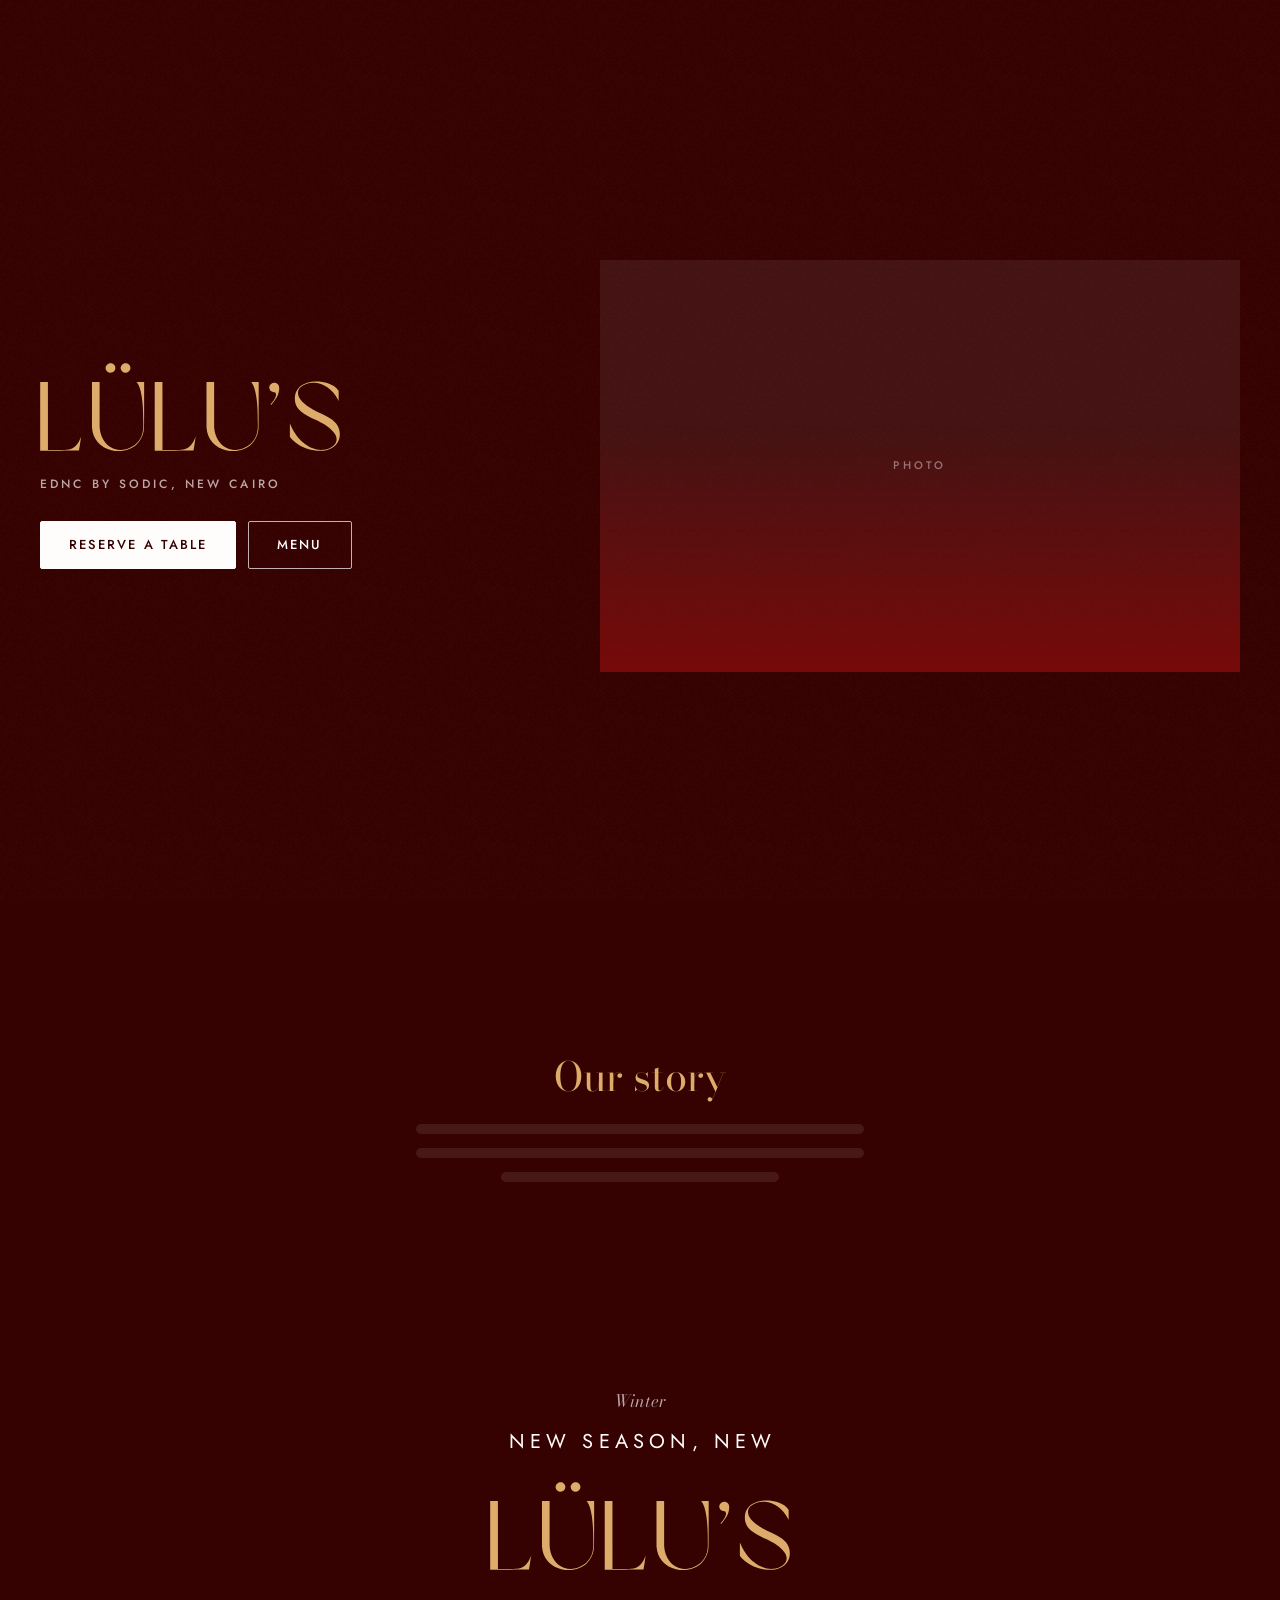
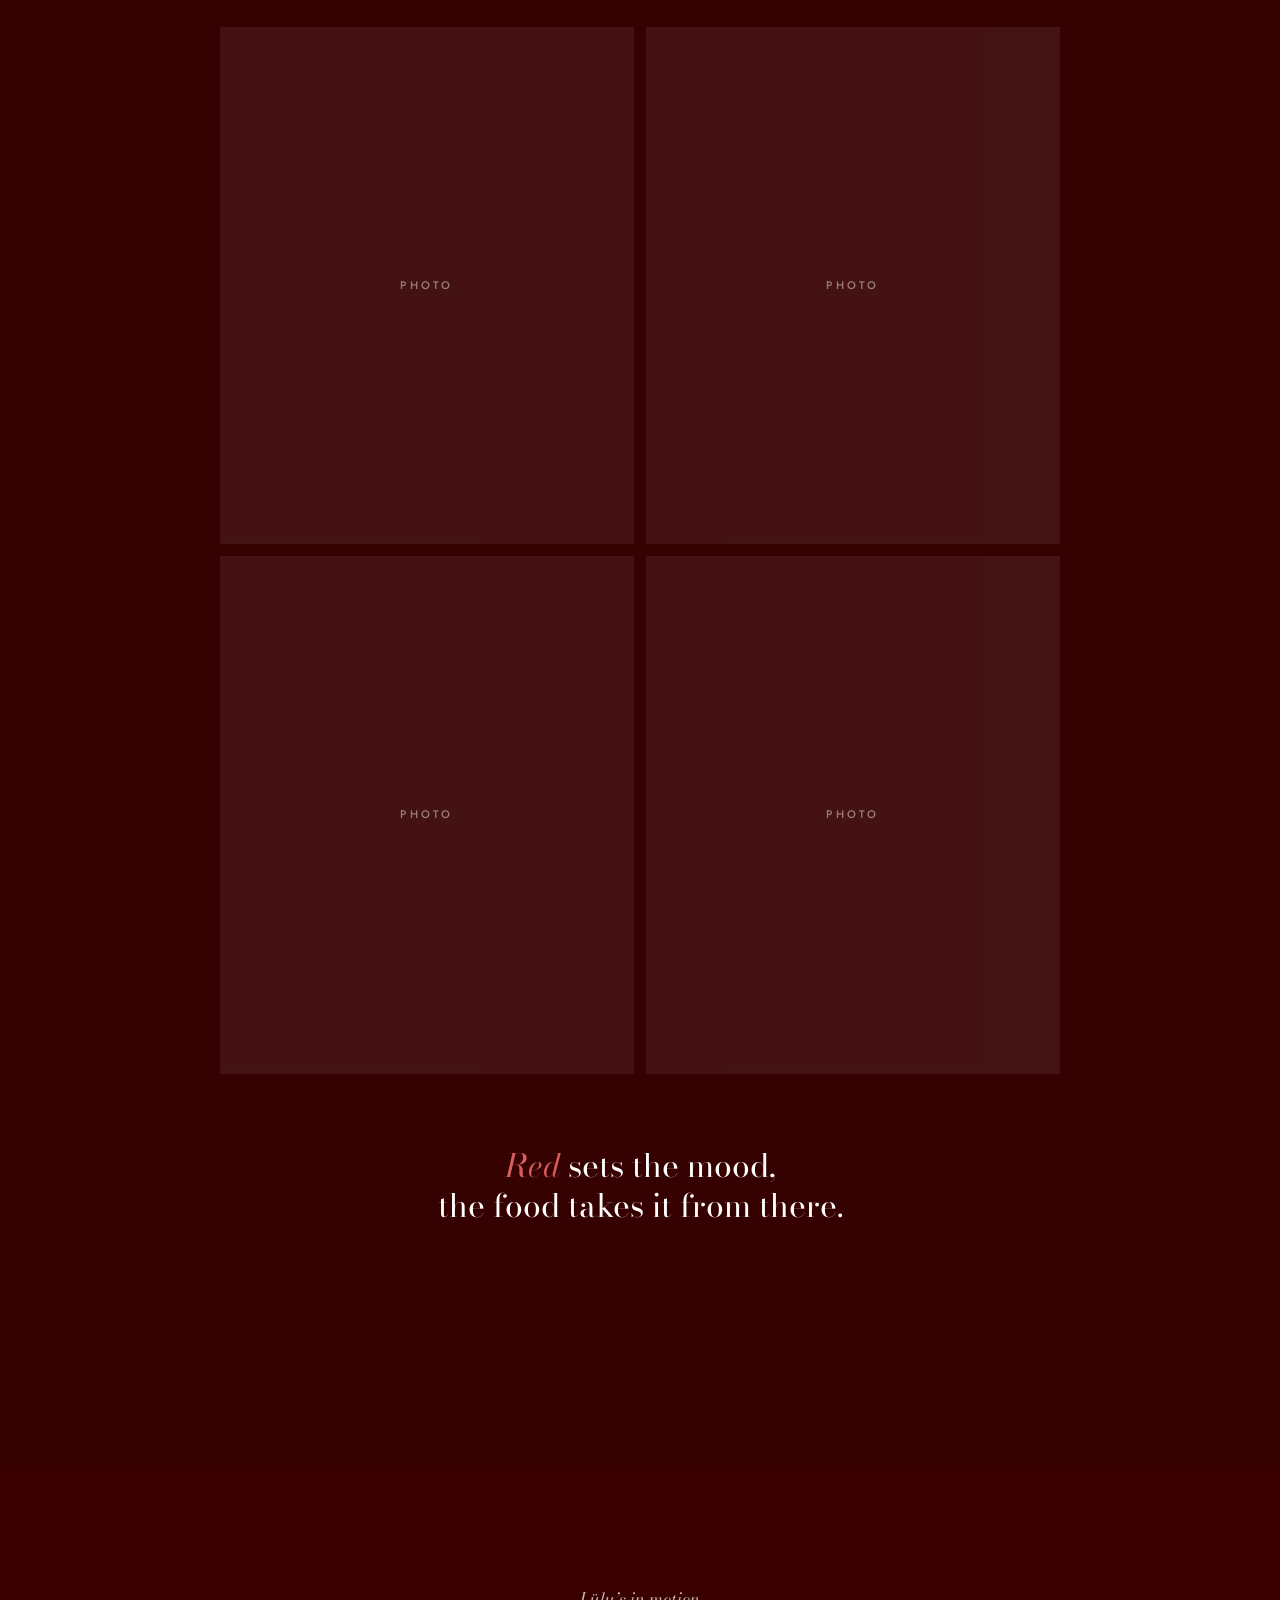
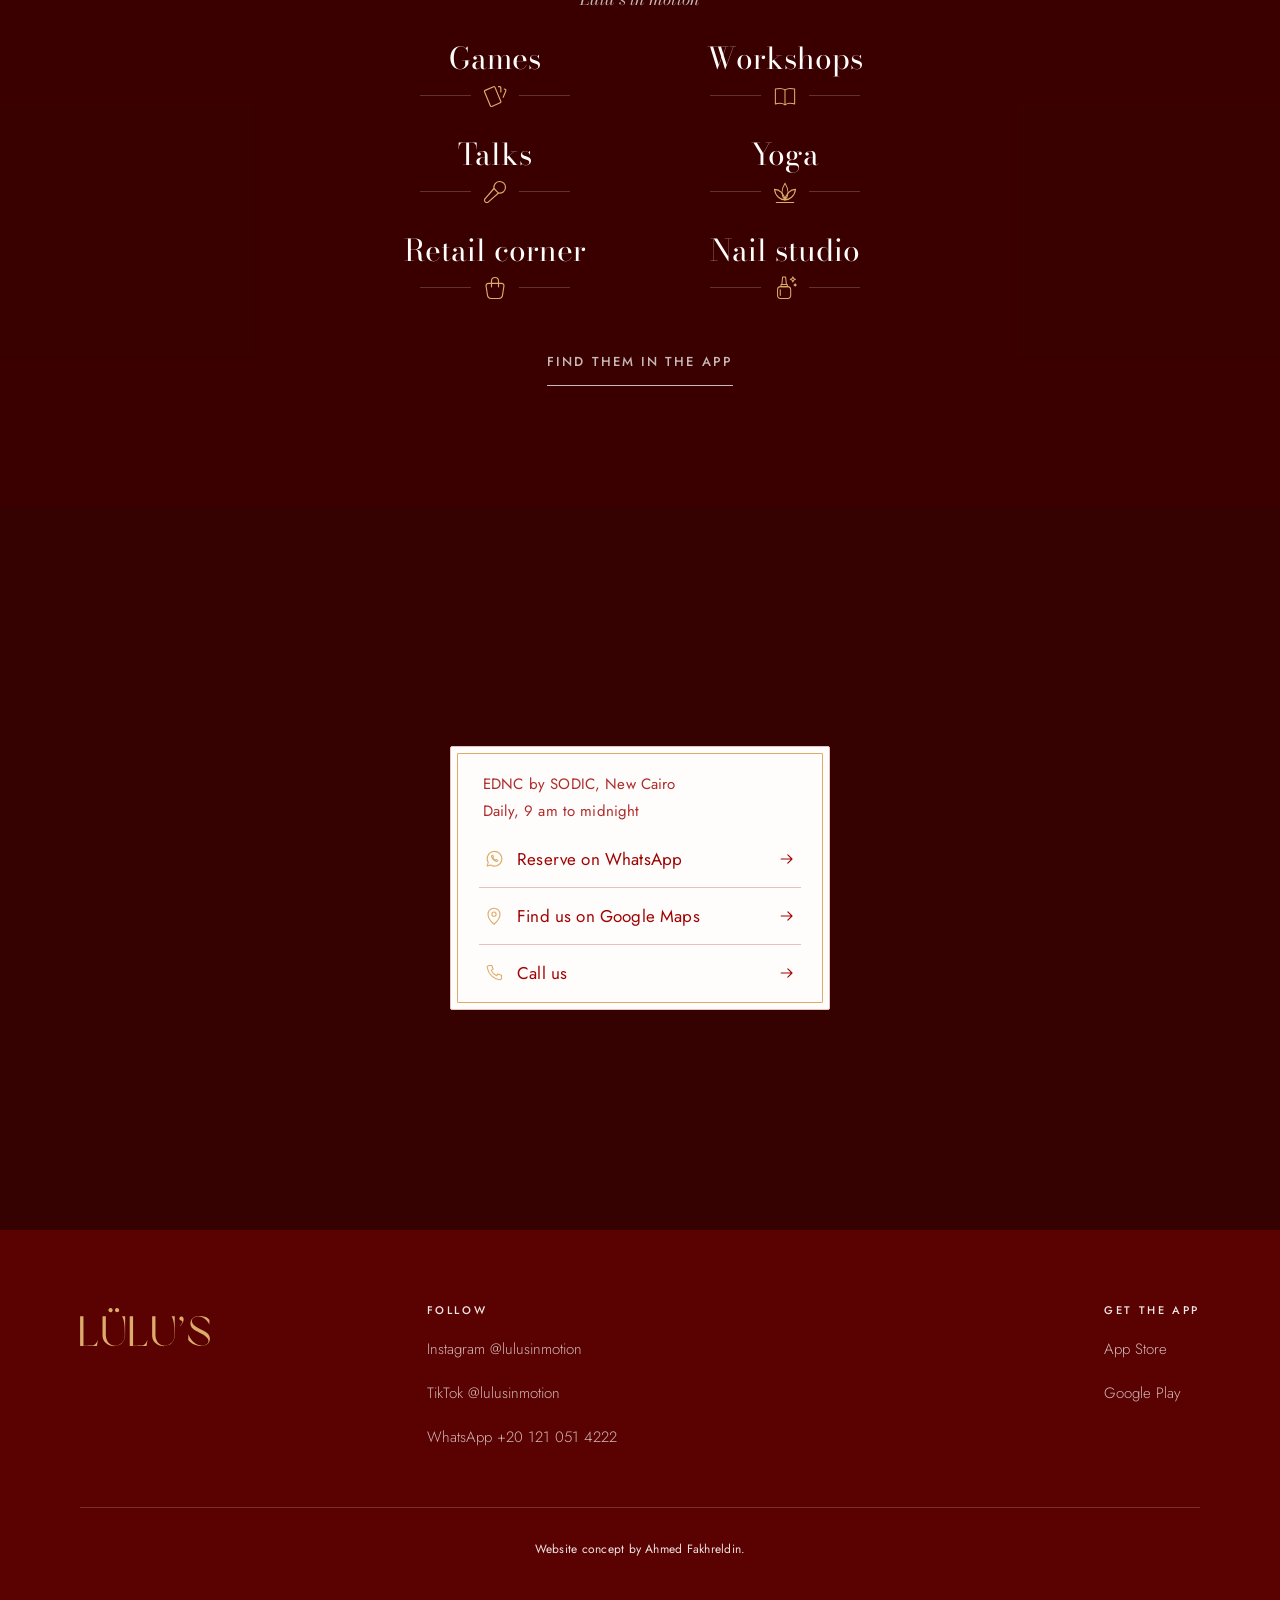
==== commit aae56d83: "v2: hero photo shades into the season colour at its bottom edge" ====
--- a/v2/index.html
+++ b/v2/index.html
@@ -185,7 +185,7 @@
 </script>
 <script>try{if(!localStorage.getItem('lulus-veil')){var d=document.documentElement;d.classList.add('veiled');setTimeout(function(){if(!d.classList.contains('veiled'))return;try{localStorage.setItem('lulus-veil','1')}catch(e){}var v=document.getElementById('veil');if(v){v.classList.add('out');setTimeout(function(){v.classList.remove('out')},900)}d.classList.remove('veiled')},Math.max(0,2400-(performance.now?performance.now():0)))}}catch(e){}</script>
 <style>.room .fr:not(.s-any){display:none}html[data-season="default"] .room .fr{display:none}html[data-season="default"] .room .fr.s-default{display:block}html[data-season="fall-2026"] .room .fr{display:none}html[data-season="fall-2026"] .room .fr.s-fall-2026{display:block}html[data-season="ramadan-2027"] .room .fr{display:none}html[data-season="ramadan-2027"] .room .fr.s-ramadan-2027{display:block}html[data-season="spring-2027"] .room .fr{display:none}html[data-season="spring-2027"] .room .fr.s-spring-2027{display:block}html[data-season="summer-2026"] .room .fr{display:none}html[data-season="summer-2026"] .room .fr.s-summer-2026{display:block}html[data-season="valentine-2027"] .room .fr{display:none}html[data-season="valentine-2027"] .room .fr.s-valentine-2027{display:block}html[data-season="winter-2026"] .room .fr{display:none}html[data-season="winter-2026"] .room .fr.s-winter-2026{display:block}.room-line .rt{display:none}html[data-season="default"] .room-line .rt.s-default{display:inline}html[data-season="summer-2026"] .room-line .rt.s-summer-2026{display:inline}html[data-season="fall-2026"] .room-line .rt.s-fall-2026{display:inline}html[data-season="winter-2026"] .room-line .rt.s-winter-2026{display:inline}html[data-season="valentine-2027"] .room-line .rt.s-valentine-2027{display:inline}html[data-season="ramadan-2027"] .room-line .rt.s-ramadan-2027{display:inline}html[data-season="spring-2027"] .room-line .rt.s-spring-2027{display:inline}html[data-season="default"] .room-line em{color:#bf8436}html[data-mood="evening"][data-season="default"] .room-line em{color:#db983e}html[data-season="summer-2026"] .room-line em{color:#2990fb}html[data-mood="evening"][data-season="summer-2026"] .room-line em{color:#2b93ff}html[data-season="fall-2026"] .room-line em{color:#bf8436}html[data-mood="evening"][data-season="fall-2026"] .room-line em{color:#db983e}html[data-season="winter-2026"] .room-line em{color:#bf0303}html[data-mood="evening"][data-season="winter-2026"] .room-line em{color:#d65e5e}html[data-season="valentine-2027"] .room-line em{color:#ab0000}html[data-mood="evening"][data-season="valentine-2027"] .room-line em{color:#cd6666}html[data-season="ramadan-2027"] .room-line em{color:#bd8939}html[data-mood="evening"][data-season="ramadan-2027"] .room-line em{color:#dfa143}html[data-season="spring-2027"] .room-line em{color:#f329e1}html[data-mood="evening"][data-season="spring-2027"] .room-line em{color:#ff2bec}.room-head .rt{display:none}html[data-season="default"] .room-head .rt.s-default{display:inline}html[data-season="summer-2026"] .room-head .rt.s-summer-2026{display:inline}html[data-season="fall-2026"] .room-head .rt.s-fall-2026{display:inline}html[data-season="winter-2026"] .room-head .rt.s-winter-2026{display:inline}html[data-season="valentine-2027"] .room-head .rt.s-valentine-2027{display:inline}html[data-season="ramadan-2027"] .room-head .rt.s-ramadan-2027{display:inline}html[data-season="spring-2027"] .room-head .rt.s-spring-2027{display:inline}</style>
-<link rel="stylesheet" href="css/home.css?v=39000c31">
+<link rel="stylesheet" href="css/home.css?v=cc83dc4d">
 <script type="application/ld+json">{"@context":"https://schema.org","@type":"Restaurant","name":"LÜLU’S","image":"img/og.jpg","telephone":"+201210514222","address":{"@type":"PostalAddress","streetAddress":"EDNC by SODIC","addressLocality":"New Cairo","addressCountry":"EG"},"hasMenu":"menu.html","openingHoursSpecification":[{"@type":"OpeningHoursSpecification","dayOfWeek":["Monday","Tuesday","Wednesday","Thursday","Friday","Saturday","Sunday"],"opens":"09:00","closes":"00:00"}],"sameAs":["https://www.instagram.com/lulusinmotion/","https://www.tiktok.com/@lulusinmotion"]}</script>
 </head>
 <body class="home" data-wa="201210514222" data-appstore="https://apps.apple.com/app/id6757676939" data-play="https://play.google.com/store/apps/details?id=com.seamlabs.lulus">
--- a/v2/css/home.css
+++ b/v2/css/home.css
@@ -250,6 +250,8 @@
   position: relative; width: 100%; max-width: 540px; aspect-ratio: 4 / 3; overflow: hidden; background: rgb(var(--scrim));
 }
 .hero-media:empty { display: none; }
+/* a shade in the season's first colour rising from the bottom edge, where the photo meets the logo (option E) */
+.hero-media::after { content: ''; position: absolute; inset: 0; z-index: 1; pointer-events: none; background: linear-gradient(to top, color-mix(in srgb, var(--ink) 55%, transparent), transparent 60%); }
 .hero-media img { display: block; width: 100%; height: 100%; object-fit: cover; object-position: 50% 50%; }
 .hero-body { position: relative; display: flex; flex-direction: column; align-items: center; padding: 0 var(--gutter) 8px; }
 /* the first screen on a phone is only the photo and the seal with Reserve and Menu; the room begins below it */
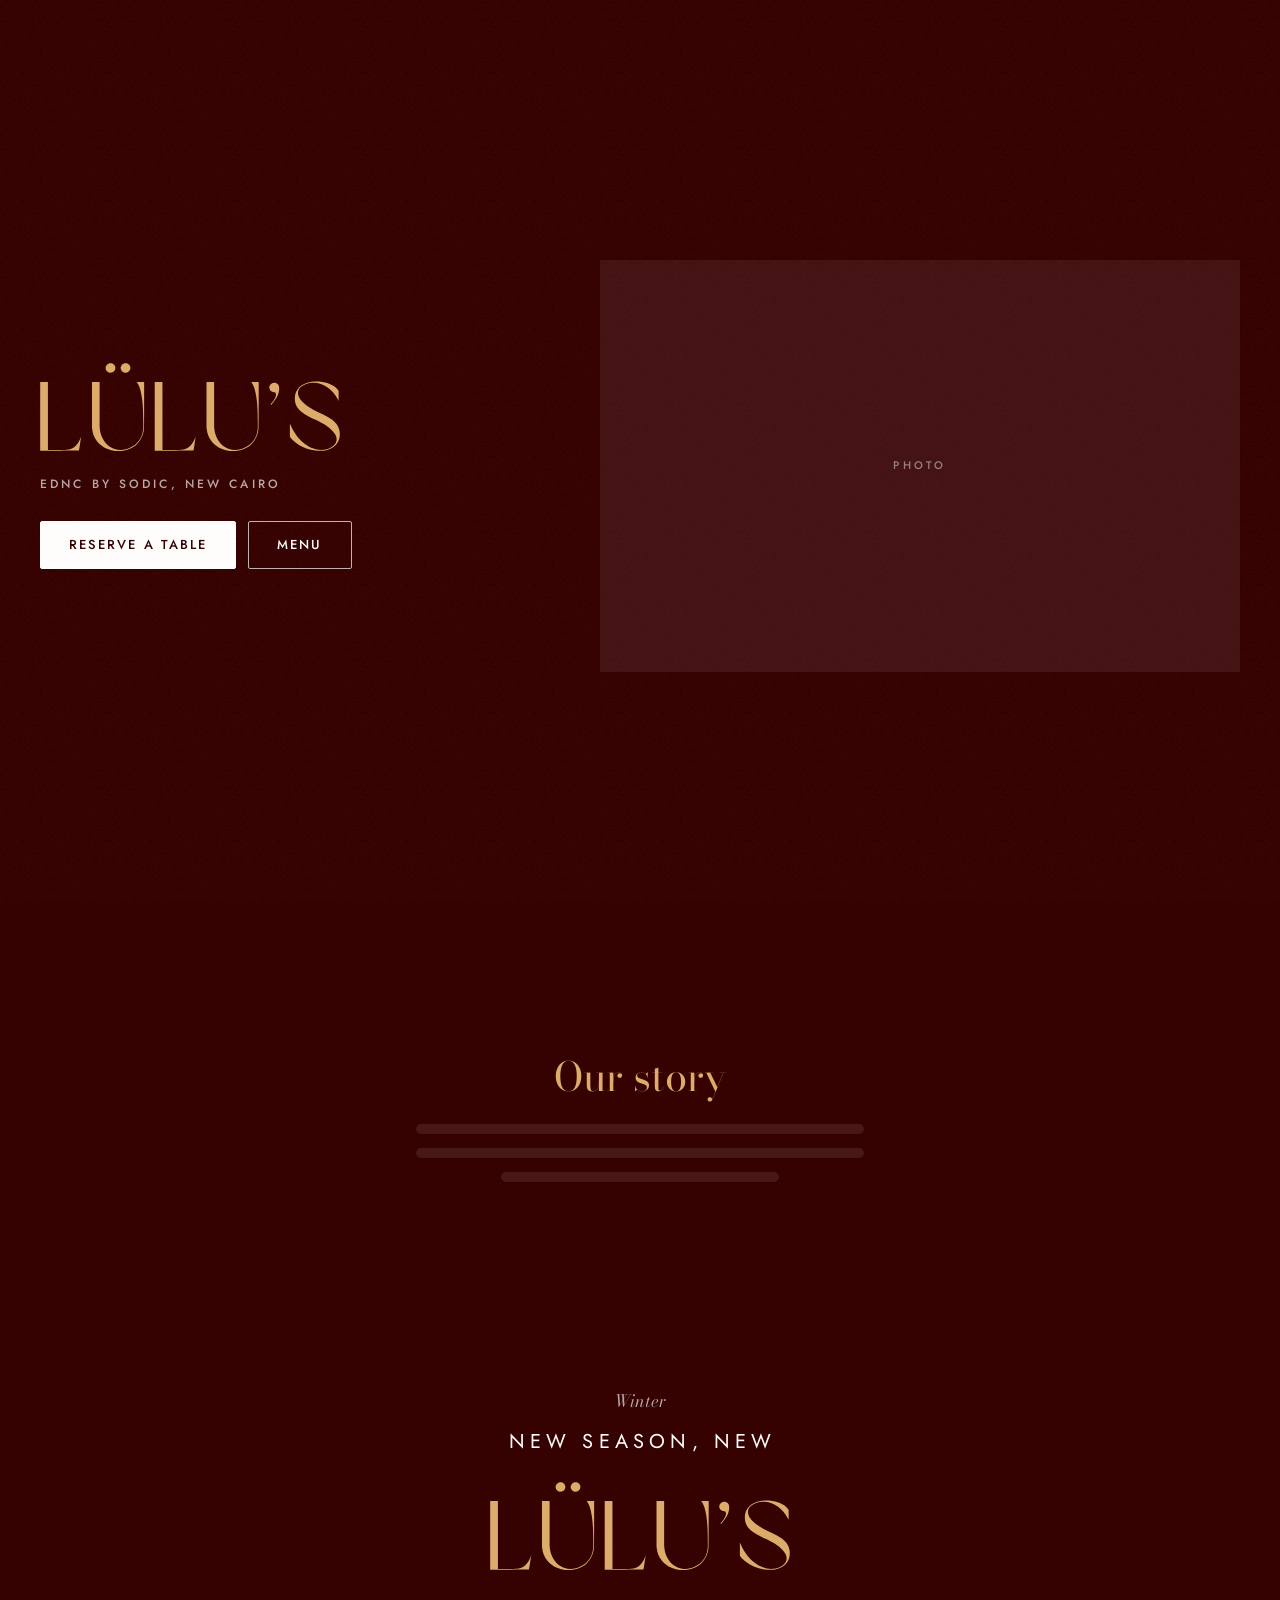
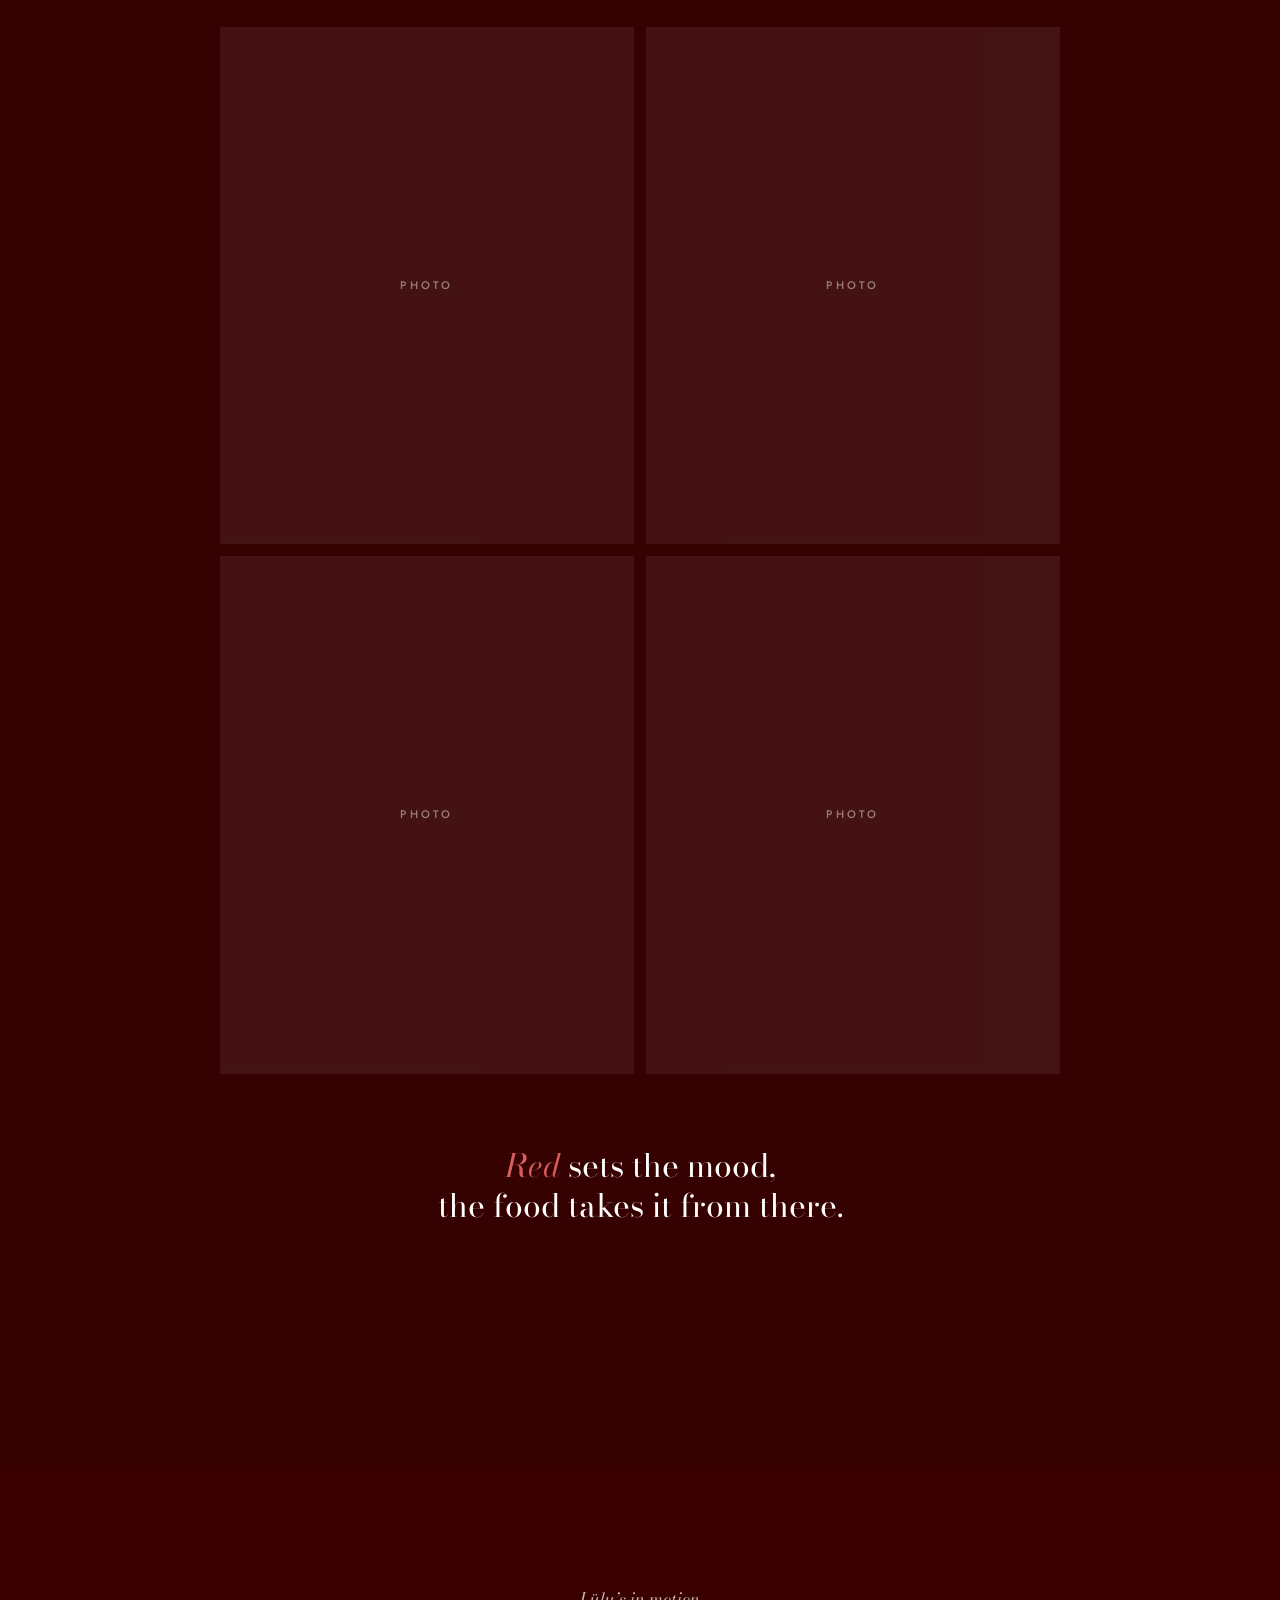
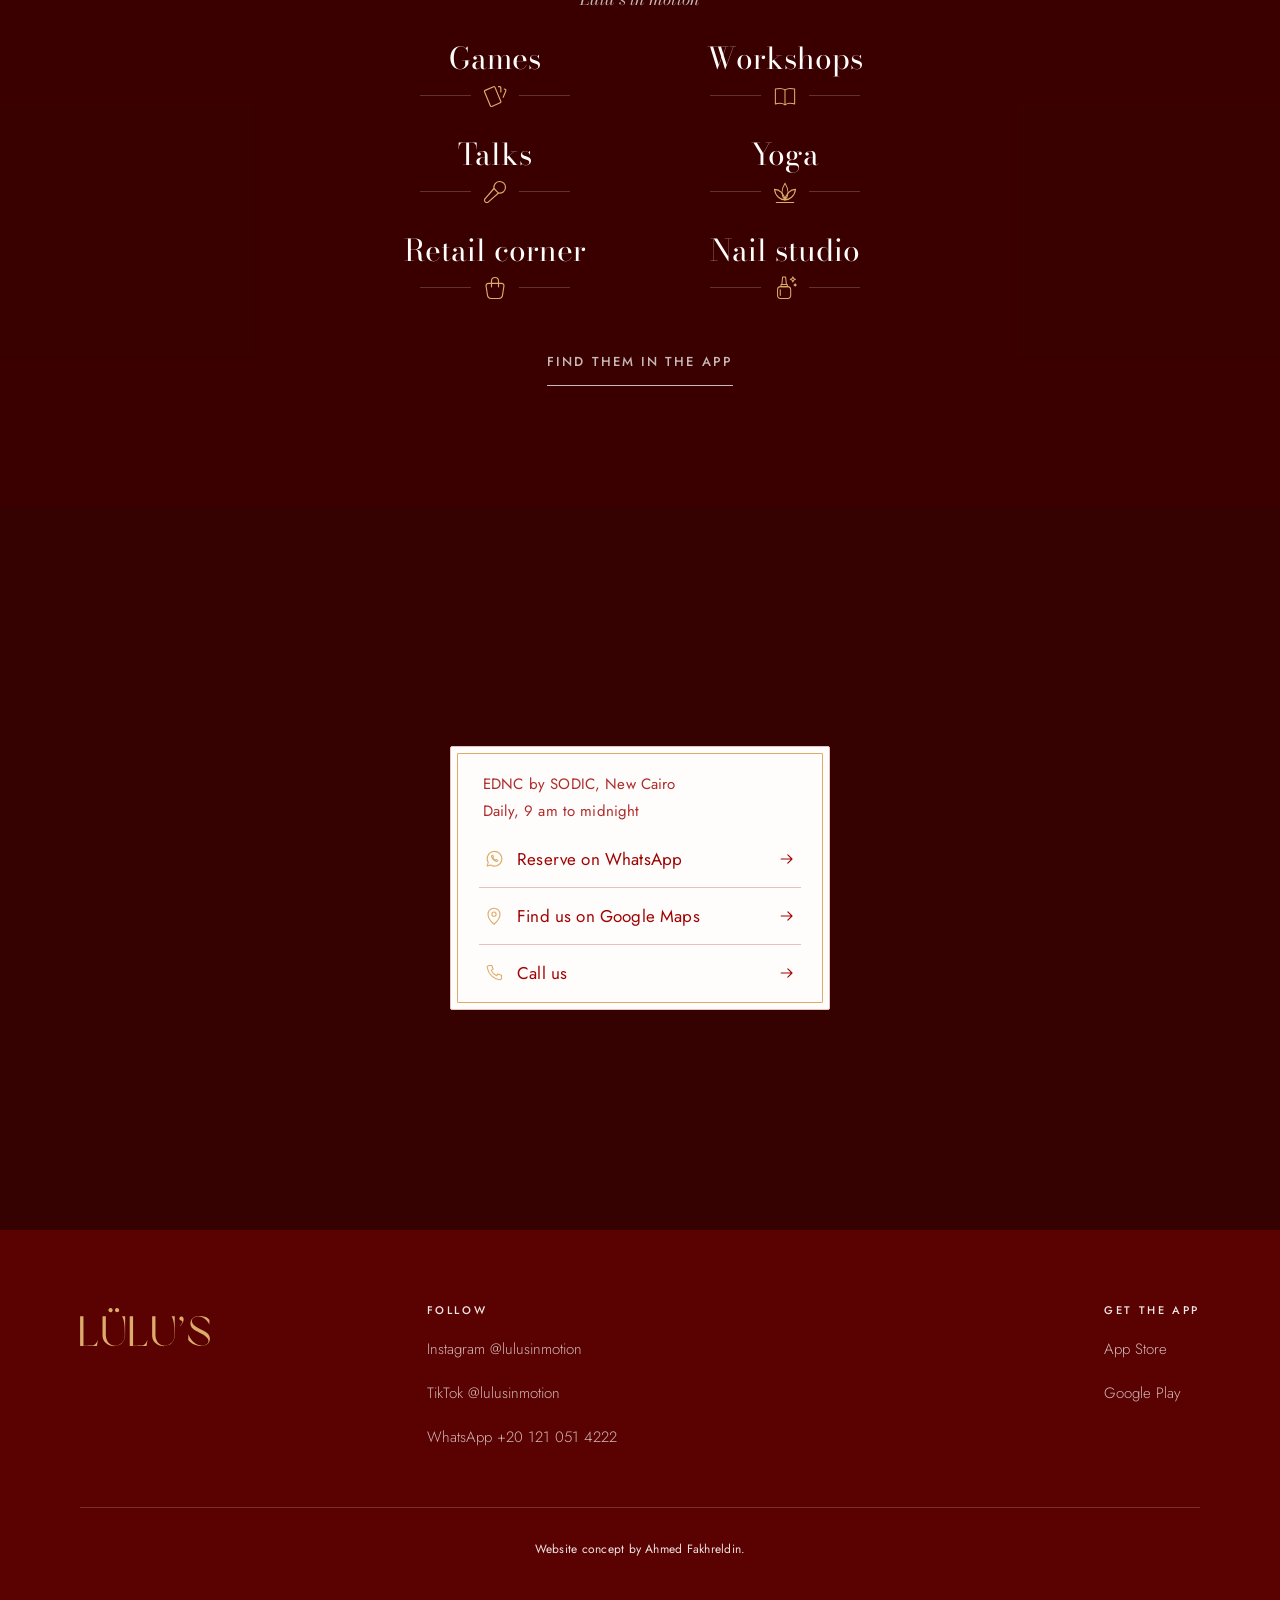
==== commit afce7fb2: "v2: clean hero photo again; wordmark fades in with its heading instead of drawing itself" ====
--- a/v2/index.html
+++ b/v2/index.html
@@ -185,7 +185,7 @@
 </script>
 <script>try{if(!localStorage.getItem('lulus-veil')){var d=document.documentElement;d.classList.add('veiled');setTimeout(function(){if(!d.classList.contains('veiled'))return;try{localStorage.setItem('lulus-veil','1')}catch(e){}var v=document.getElementById('veil');if(v){v.classList.add('out');setTimeout(function(){v.classList.remove('out')},900)}d.classList.remove('veiled')},Math.max(0,2400-(performance.now?performance.now():0)))}}catch(e){}</script>
 <style>.room .fr:not(.s-any){display:none}html[data-season="default"] .room .fr{display:none}html[data-season="default"] .room .fr.s-default{display:block}html[data-season="fall-2026"] .room .fr{display:none}html[data-season="fall-2026"] .room .fr.s-fall-2026{display:block}html[data-season="ramadan-2027"] .room .fr{display:none}html[data-season="ramadan-2027"] .room .fr.s-ramadan-2027{display:block}html[data-season="spring-2027"] .room .fr{display:none}html[data-season="spring-2027"] .room .fr.s-spring-2027{display:block}html[data-season="summer-2026"] .room .fr{display:none}html[data-season="summer-2026"] .room .fr.s-summer-2026{display:block}html[data-season="valentine-2027"] .room .fr{display:none}html[data-season="valentine-2027"] .room .fr.s-valentine-2027{display:block}html[data-season="winter-2026"] .room .fr{display:none}html[data-season="winter-2026"] .room .fr.s-winter-2026{display:block}.room-line .rt{display:none}html[data-season="default"] .room-line .rt.s-default{display:inline}html[data-season="summer-2026"] .room-line .rt.s-summer-2026{display:inline}html[data-season="fall-2026"] .room-line .rt.s-fall-2026{display:inline}html[data-season="winter-2026"] .room-line .rt.s-winter-2026{display:inline}html[data-season="valentine-2027"] .room-line .rt.s-valentine-2027{display:inline}html[data-season="ramadan-2027"] .room-line .rt.s-ramadan-2027{display:inline}html[data-season="spring-2027"] .room-line .rt.s-spring-2027{display:inline}html[data-season="default"] .room-line em{color:#bf8436}html[data-mood="evening"][data-season="default"] .room-line em{color:#db983e}html[data-season="summer-2026"] .room-line em{color:#2990fb}html[data-mood="evening"][data-season="summer-2026"] .room-line em{color:#2b93ff}html[data-season="fall-2026"] .room-line em{color:#bf8436}html[data-mood="evening"][data-season="fall-2026"] .room-line em{color:#db983e}html[data-season="winter-2026"] .room-line em{color:#bf0303}html[data-mood="evening"][data-season="winter-2026"] .room-line em{color:#d65e5e}html[data-season="valentine-2027"] .room-line em{color:#ab0000}html[data-mood="evening"][data-season="valentine-2027"] .room-line em{color:#cd6666}html[data-season="ramadan-2027"] .room-line em{color:#bd8939}html[data-mood="evening"][data-season="ramadan-2027"] .room-line em{color:#dfa143}html[data-season="spring-2027"] .room-line em{color:#f329e1}html[data-mood="evening"][data-season="spring-2027"] .room-line em{color:#ff2bec}.room-head .rt{display:none}html[data-season="default"] .room-head .rt.s-default{display:inline}html[data-season="summer-2026"] .room-head .rt.s-summer-2026{display:inline}html[data-season="fall-2026"] .room-head .rt.s-fall-2026{display:inline}html[data-season="winter-2026"] .room-head .rt.s-winter-2026{display:inline}html[data-season="valentine-2027"] .room-head .rt.s-valentine-2027{display:inline}html[data-season="ramadan-2027"] .room-head .rt.s-ramadan-2027{display:inline}html[data-season="spring-2027"] .room-head .rt.s-spring-2027{display:inline}</style>
-<link rel="stylesheet" href="css/home.css?v=cc83dc4d">
+<link rel="stylesheet" href="css/home.css?v=a2cacf6d">
 <script type="application/ld+json">{"@context":"https://schema.org","@type":"Restaurant","name":"LÜLU’S","image":"img/og.jpg","telephone":"+201210514222","address":{"@type":"PostalAddress","streetAddress":"EDNC by SODIC","addressLocality":"New Cairo","addressCountry":"EG"},"hasMenu":"menu.html","openingHoursSpecification":[{"@type":"OpeningHoursSpecification","dayOfWeek":["Monday","Tuesday","Wednesday","Thursday","Friday","Saturday","Sunday"],"opens":"09:00","closes":"00:00"}],"sameAs":["https://www.instagram.com/lulusinmotion/","https://www.tiktok.com/@lulusinmotion"]}</script>
 </head>
 <body class="home" data-wa="201210514222" data-appstore="https://apps.apple.com/app/id6757676939" data-play="https://play.google.com/store/apps/details?id=com.seamlabs.lulus">
--- a/v2/css/home.css
+++ b/v2/css/home.css
@@ -250,8 +250,6 @@
   position: relative; width: 100%; max-width: 540px; aspect-ratio: 4 / 3; overflow: hidden; background: rgb(var(--scrim));
 }
 .hero-media:empty { display: none; }
-/* a shade in the season's first colour rising from the bottom edge, where the photo meets the logo (option E) */
-.hero-media::after { content: ''; position: absolute; inset: 0; z-index: 1; pointer-events: none; background: linear-gradient(to top, color-mix(in srgb, var(--ink) 55%, transparent), transparent 60%); }
 .hero-media img { display: block; width: 100%; height: 100%; object-fit: cover; object-position: 50% 50%; }
 .hero-body { position: relative; display: flex; flex-direction: column; align-items: center; padding: 0 var(--gutter) 8px; }
 /* the first screen on a phone is only the photo and the seal with Reserve and Menu; the room begins below it */
@@ -328,14 +326,7 @@
 .rh-t { display: block; }
 .room-head .wm-draw { width: min(56vw, 300px); margin: clamp(16px, 3.4vw, 26px) auto 0; color: var(--pop-night, var(--h-acc)); }
 html[data-mood='morning'] .room-head .wm-draw { color: var(--pop-day, var(--h-acc)); }
-.js .wm-draw path { fill-opacity: 0; stroke: currentColor; stroke-width: 7; stroke-linejoin: round; stroke-dasharray: 1 2; stroke-dashoffset: 1; }
-.js .display.in .wm-draw path {
-  animation: wm-trace 1.5s cubic-bezier(0.55, 0.05, 0.25, 1) calc(0.35s + var(--i) * 0.24s) forwards,
-             wm-fill 1s ease calc(1.2s + var(--i) * 0.24s) forwards;
-}
-@keyframes wm-trace { to { stroke-dashoffset: 0; } }
-@keyframes wm-fill { to { fill-opacity: 1; stroke-opacity: 0; } }
-@media (prefers-reduced-motion: reduce) { .js .wm-draw path { fill-opacity: 1; stroke: none; animation: none !important; } }
+/* the wordmark is simply there, fading in with its heading like everything else */
 .room-line { margin: clamp(40px, 8vw, 72px) auto 0; padding: 0 var(--gutter); max-width: 34ch; text-align: center; font-family: var(--font-display); font-size: clamp(1.375rem, 5vw, 2rem); line-height: 1.25; text-wrap: balance; }
 .room-line span { display: inline-block; }
 .room-line em { font-style: italic; color: var(--acc-day); }
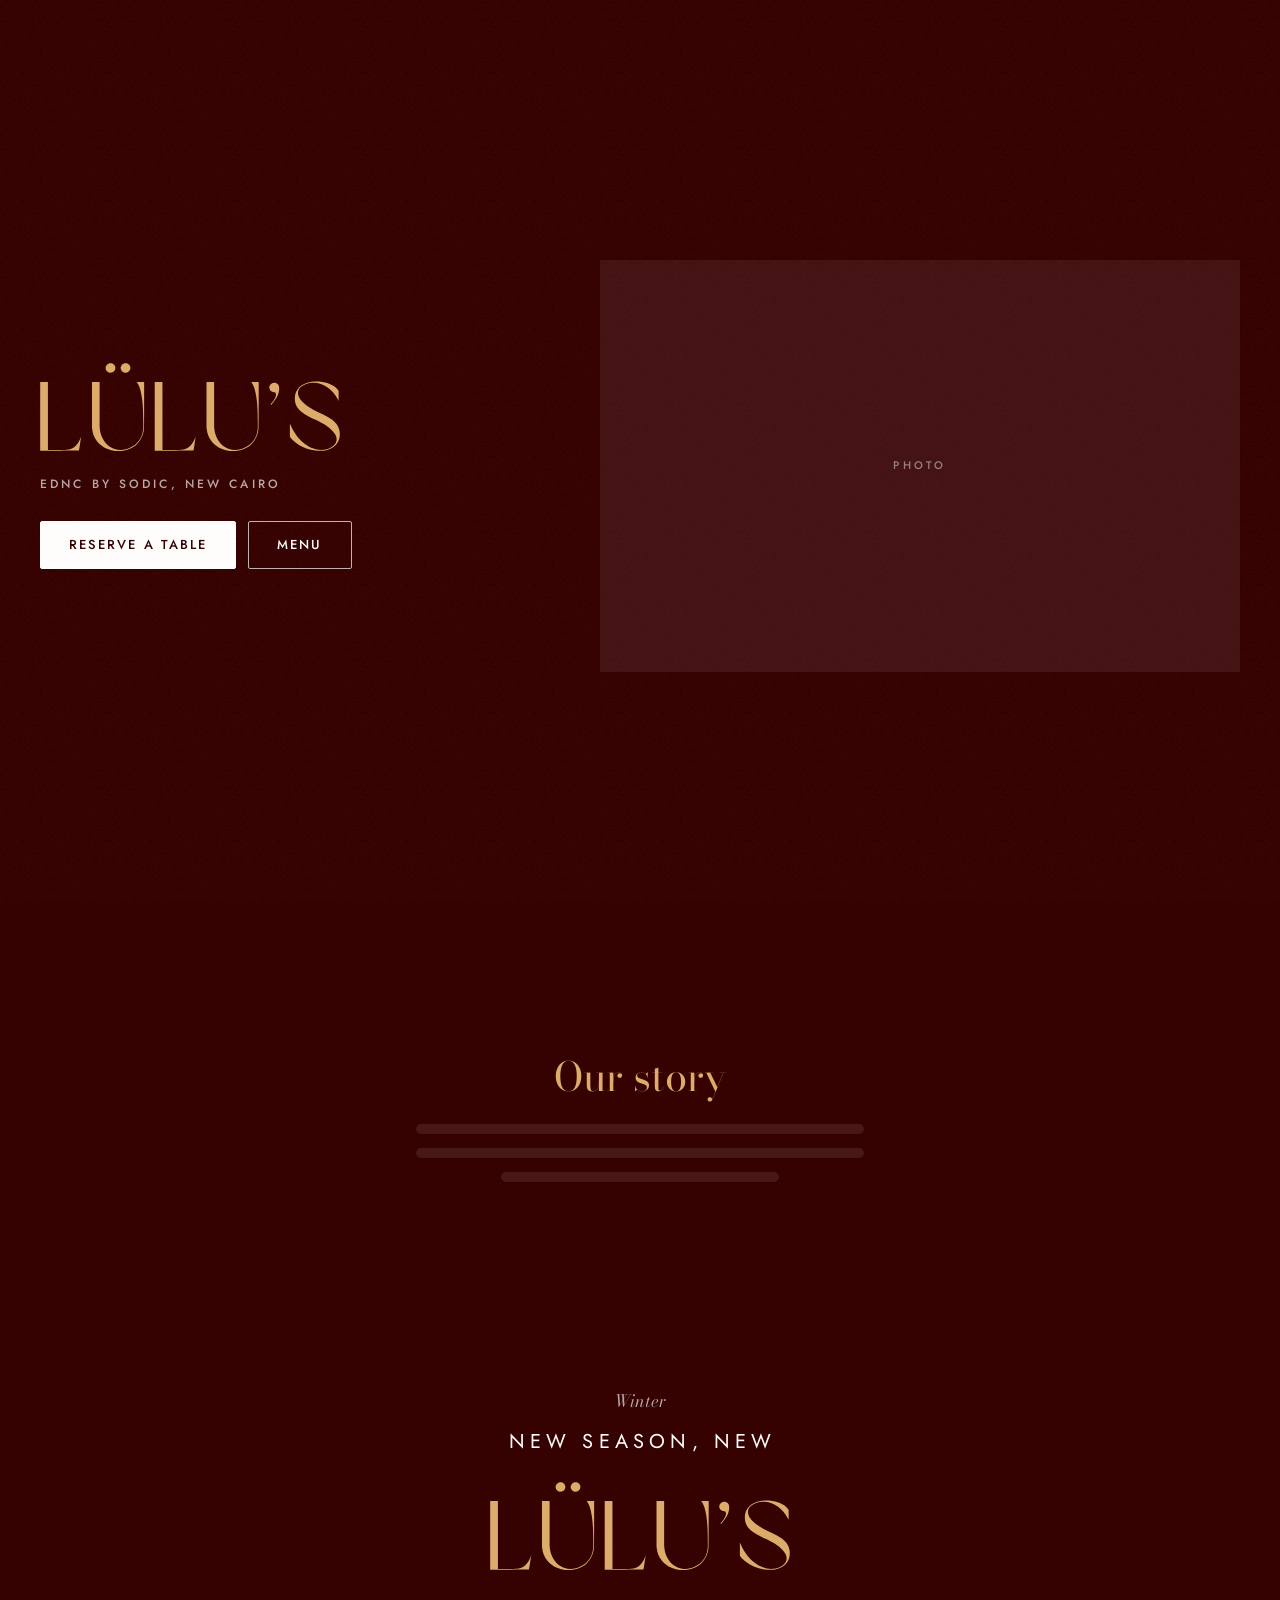
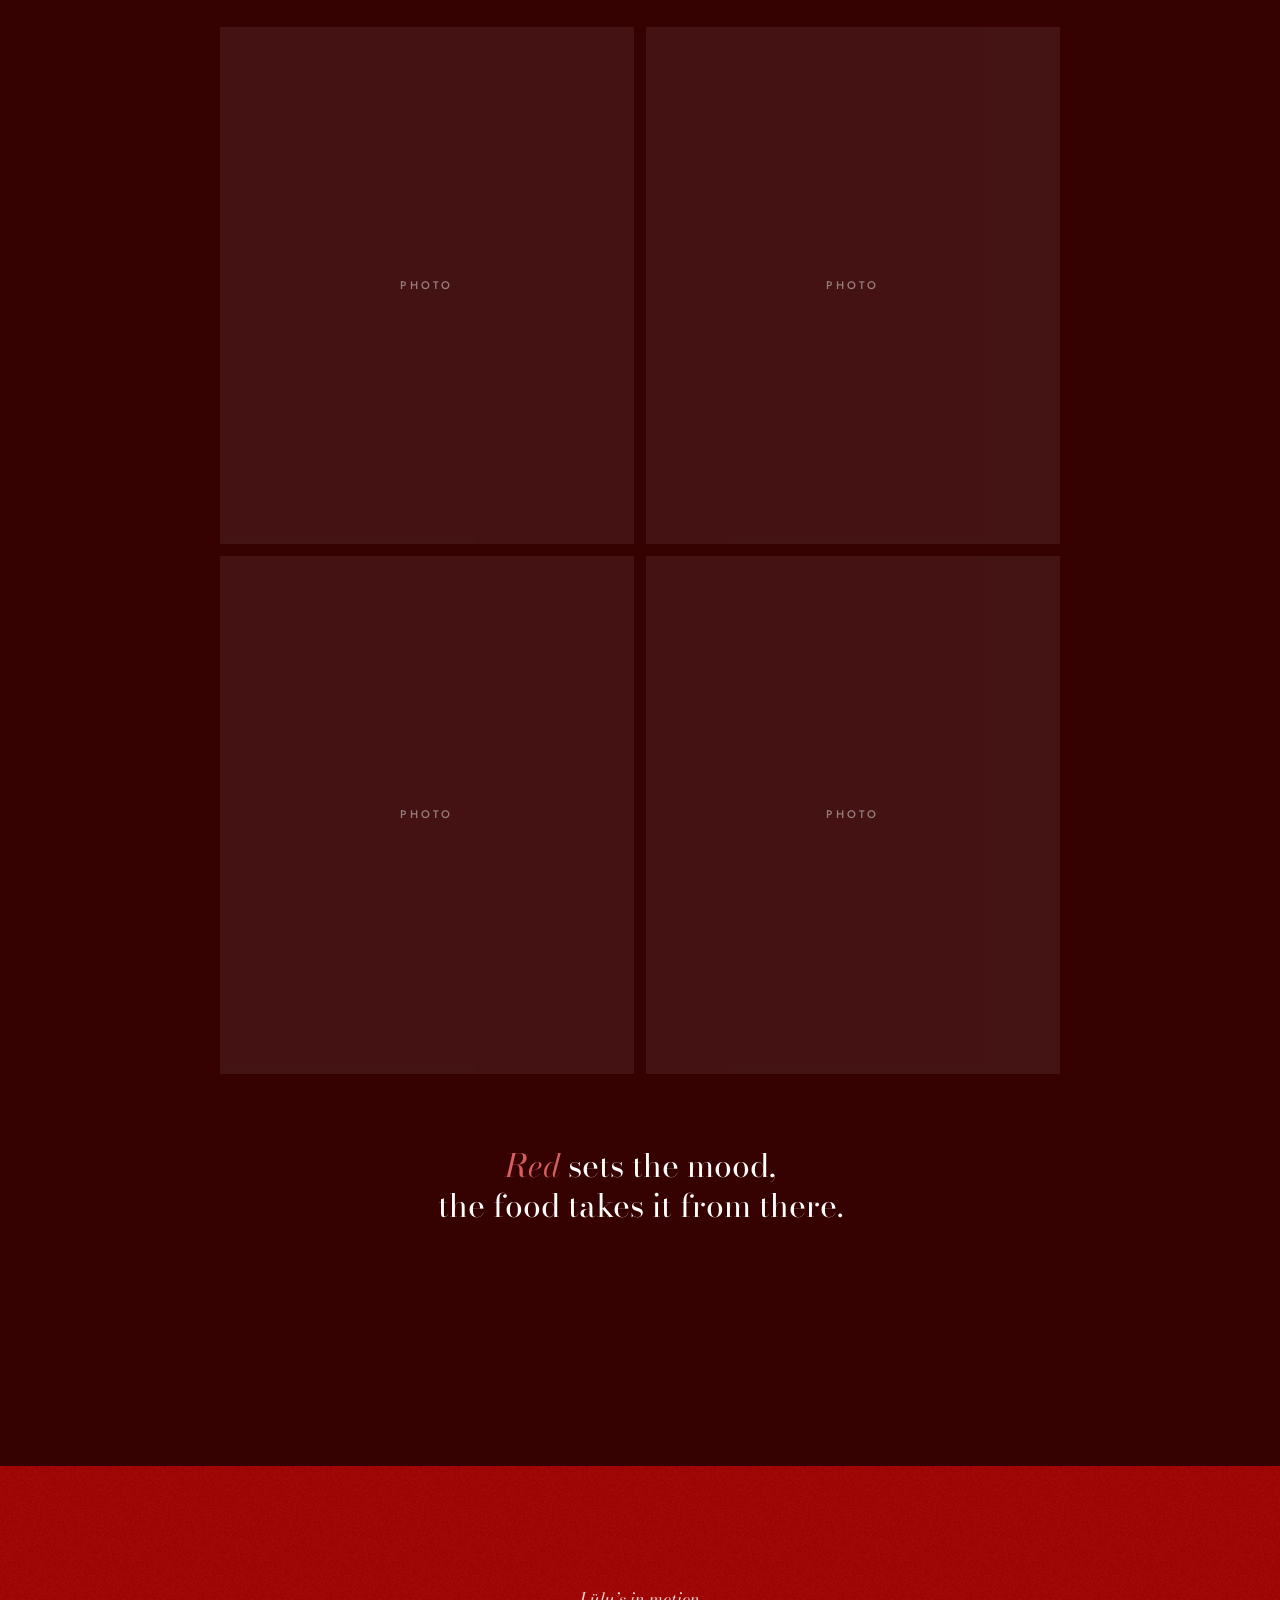
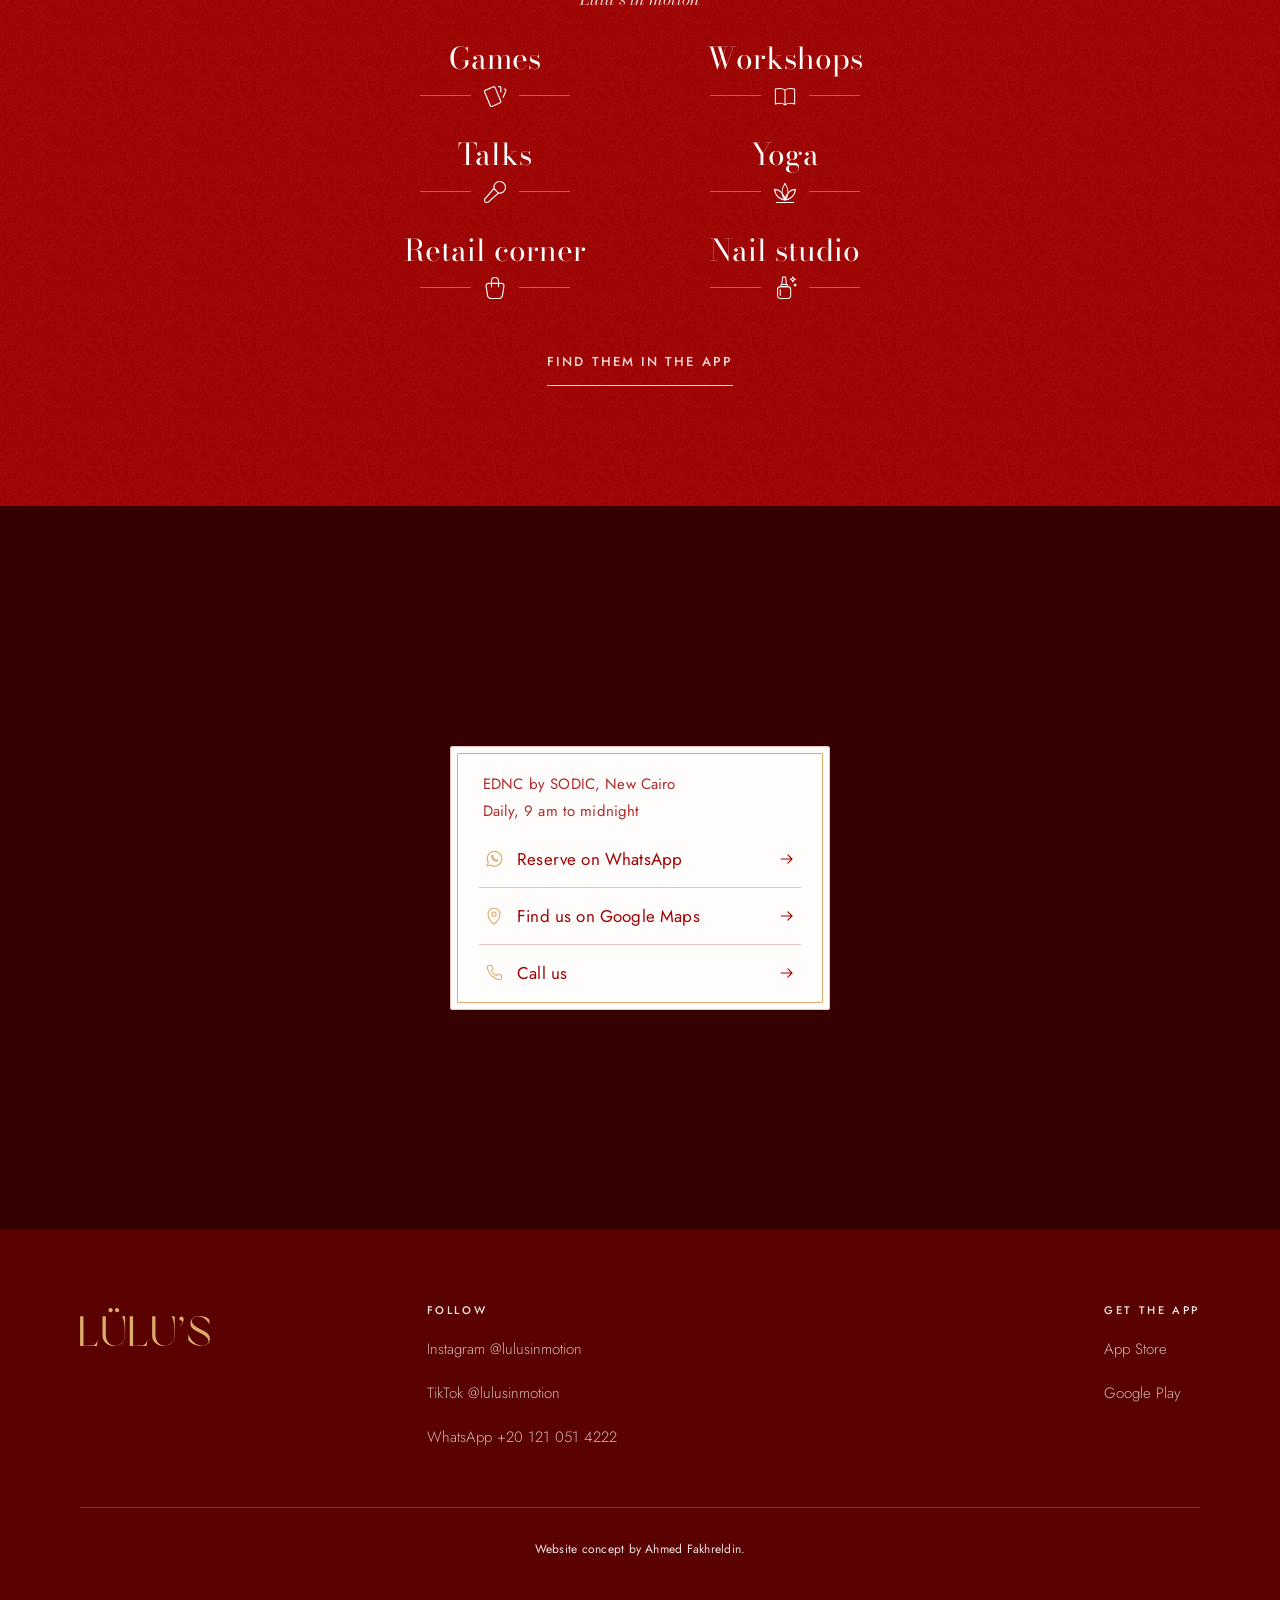
==== commit 76a1213e: "v2: Lülu's in motion on the deep season colour, the page's one bold band, grain kept" ====
--- a/v2/index.html
+++ b/v2/index.html
@@ -185,7 +185,7 @@
 </script>
 <script>try{if(!localStorage.getItem('lulus-veil')){var d=document.documentElement;d.classList.add('veiled');setTimeout(function(){if(!d.classList.contains('veiled'))return;try{localStorage.setItem('lulus-veil','1')}catch(e){}var v=document.getElementById('veil');if(v){v.classList.add('out');setTimeout(function(){v.classList.remove('out')},900)}d.classList.remove('veiled')},Math.max(0,2400-(performance.now?performance.now():0)))}}catch(e){}</script>
 <style>.room .fr:not(.s-any){display:none}html[data-season="default"] .room .fr{display:none}html[data-season="default"] .room .fr.s-default{display:block}html[data-season="fall-2026"] .room .fr{display:none}html[data-season="fall-2026"] .room .fr.s-fall-2026{display:block}html[data-season="ramadan-2027"] .room .fr{display:none}html[data-season="ramadan-2027"] .room .fr.s-ramadan-2027{display:block}html[data-season="spring-2027"] .room .fr{display:none}html[data-season="spring-2027"] .room .fr.s-spring-2027{display:block}html[data-season="summer-2026"] .room .fr{display:none}html[data-season="summer-2026"] .room .fr.s-summer-2026{display:block}html[data-season="valentine-2027"] .room .fr{display:none}html[data-season="valentine-2027"] .room .fr.s-valentine-2027{display:block}html[data-season="winter-2026"] .room .fr{display:none}html[data-season="winter-2026"] .room .fr.s-winter-2026{display:block}.room-line .rt{display:none}html[data-season="default"] .room-line .rt.s-default{display:inline}html[data-season="summer-2026"] .room-line .rt.s-summer-2026{display:inline}html[data-season="fall-2026"] .room-line .rt.s-fall-2026{display:inline}html[data-season="winter-2026"] .room-line .rt.s-winter-2026{display:inline}html[data-season="valentine-2027"] .room-line .rt.s-valentine-2027{display:inline}html[data-season="ramadan-2027"] .room-line .rt.s-ramadan-2027{display:inline}html[data-season="spring-2027"] .room-line .rt.s-spring-2027{display:inline}html[data-season="default"] .room-line em{color:#bf8436}html[data-mood="evening"][data-season="default"] .room-line em{color:#db983e}html[data-season="summer-2026"] .room-line em{color:#2990fb}html[data-mood="evening"][data-season="summer-2026"] .room-line em{color:#2b93ff}html[data-season="fall-2026"] .room-line em{color:#bf8436}html[data-mood="evening"][data-season="fall-2026"] .room-line em{color:#db983e}html[data-season="winter-2026"] .room-line em{color:#bf0303}html[data-mood="evening"][data-season="winter-2026"] .room-line em{color:#d65e5e}html[data-season="valentine-2027"] .room-line em{color:#ab0000}html[data-mood="evening"][data-season="valentine-2027"] .room-line em{color:#cd6666}html[data-season="ramadan-2027"] .room-line em{color:#bd8939}html[data-mood="evening"][data-season="ramadan-2027"] .room-line em{color:#dfa143}html[data-season="spring-2027"] .room-line em{color:#f329e1}html[data-mood="evening"][data-season="spring-2027"] .room-line em{color:#ff2bec}.room-head .rt{display:none}html[data-season="default"] .room-head .rt.s-default{display:inline}html[data-season="summer-2026"] .room-head .rt.s-summer-2026{display:inline}html[data-season="fall-2026"] .room-head .rt.s-fall-2026{display:inline}html[data-season="winter-2026"] .room-head .rt.s-winter-2026{display:inline}html[data-season="valentine-2027"] .room-head .rt.s-valentine-2027{display:inline}html[data-season="ramadan-2027"] .room-head .rt.s-ramadan-2027{display:inline}html[data-season="spring-2027"] .room-head .rt.s-spring-2027{display:inline}</style>
-<link rel="stylesheet" href="css/home.css?v=a2cacf6d">
+<link rel="stylesheet" href="css/home.css?v=e6143e73">
 <script type="application/ld+json">{"@context":"https://schema.org","@type":"Restaurant","name":"LÜLU’S","image":"img/og.jpg","telephone":"+201210514222","address":{"@type":"PostalAddress","streetAddress":"EDNC by SODIC","addressLocality":"New Cairo","addressCountry":"EG"},"hasMenu":"menu.html","openingHoursSpecification":[{"@type":"OpeningHoursSpecification","dayOfWeek":["Monday","Tuesday","Wednesday","Thursday","Friday","Saturday","Sunday"],"opens":"09:00","closes":"00:00"}],"sameAs":["https://www.instagram.com/lulusinmotion/","https://www.tiktok.com/@lulusinmotion"]}</script>
 </head>
 <body class="home" data-wa="201210514222" data-appstore="https://apps.apple.com/app/id6757676939" data-play="https://play.google.com/store/apps/details?id=com.seamlabs.lulus">
--- a/v2/css/home.css
+++ b/v2/css/home.css
@@ -558,7 +558,8 @@
 @media (prefers-reduced-motion: reduce) { .js .at.rv, .js .at-app.rv { opacity: 1; transform: none; transition: none; } }
 
 /* ---------- Lülu's in motion: the v1 list she liked, set quietly like the old atelier trio ---------- */
-.motion { margin-top: clamp(112px, 24vw, 240px); padding: clamp(64px, 12vw, 120px) 0; text-align: center; background: color-mix(in srgb, var(--ink) 3.5%, transparent); } /* see-through tint, so the page grain shows here as everywhere */
+.motion { margin-top: clamp(112px, 24vw, 240px); padding: clamp(64px, 12vw, 120px) 0; text-align: center; background: var(--ink); color: var(--paper); position: relative; isolation: isolate; } /* the page's one bold moment: the deep season colour (Ahmed, option D) */
+.motion::before { content: ''; position: absolute; inset: 0; z-index: -1; pointer-events: none; background: url(../img/grain.png) 0 0 / 128px 128px repeat; opacity: calc(var(--grain) * 1.6); }
 .mt-list { list-style: none; margin: 28px auto 0; padding: 0; display: grid; grid-template-columns: repeat(2, minmax(0, 1fr)); max-width: 560px; gap: 18px 24px; }
 .mt { font-family: var(--font-display); font-weight: 400; font-size: clamp(1.25rem, 6vw, 1.875rem); line-height: 1.2; white-space: nowrap; }
 .mt { display: flex; flex-direction: column; align-items: center; }
@@ -571,4 +572,7 @@
 .js .motion .at-app.rv { transition-delay: 0.25s; }
 @media (prefers-reduced-motion: reduce) { .js .motion .at-app.rv { transition: none; } }
 /* on the tinted band the label and link sit a touch darker than the page's muted text, so they keep 4.5:1 */
-.motion .at-h, .motion .at-app .link { color: color-mix(in srgb, var(--h-muted) 80%, var(--h-fg)); }
+.motion .at-h, .motion .at-app .link { color: color-mix(in srgb, var(--paper) 86%, transparent); }
+.motion .mt-ic { stroke: var(--paper); }
+.motion .at-rule::before, .motion .at-rule::after { background: color-mix(in srgb, var(--paper) 35%, transparent); }
+.motion :focus-visible { outline-color: var(--paper); }
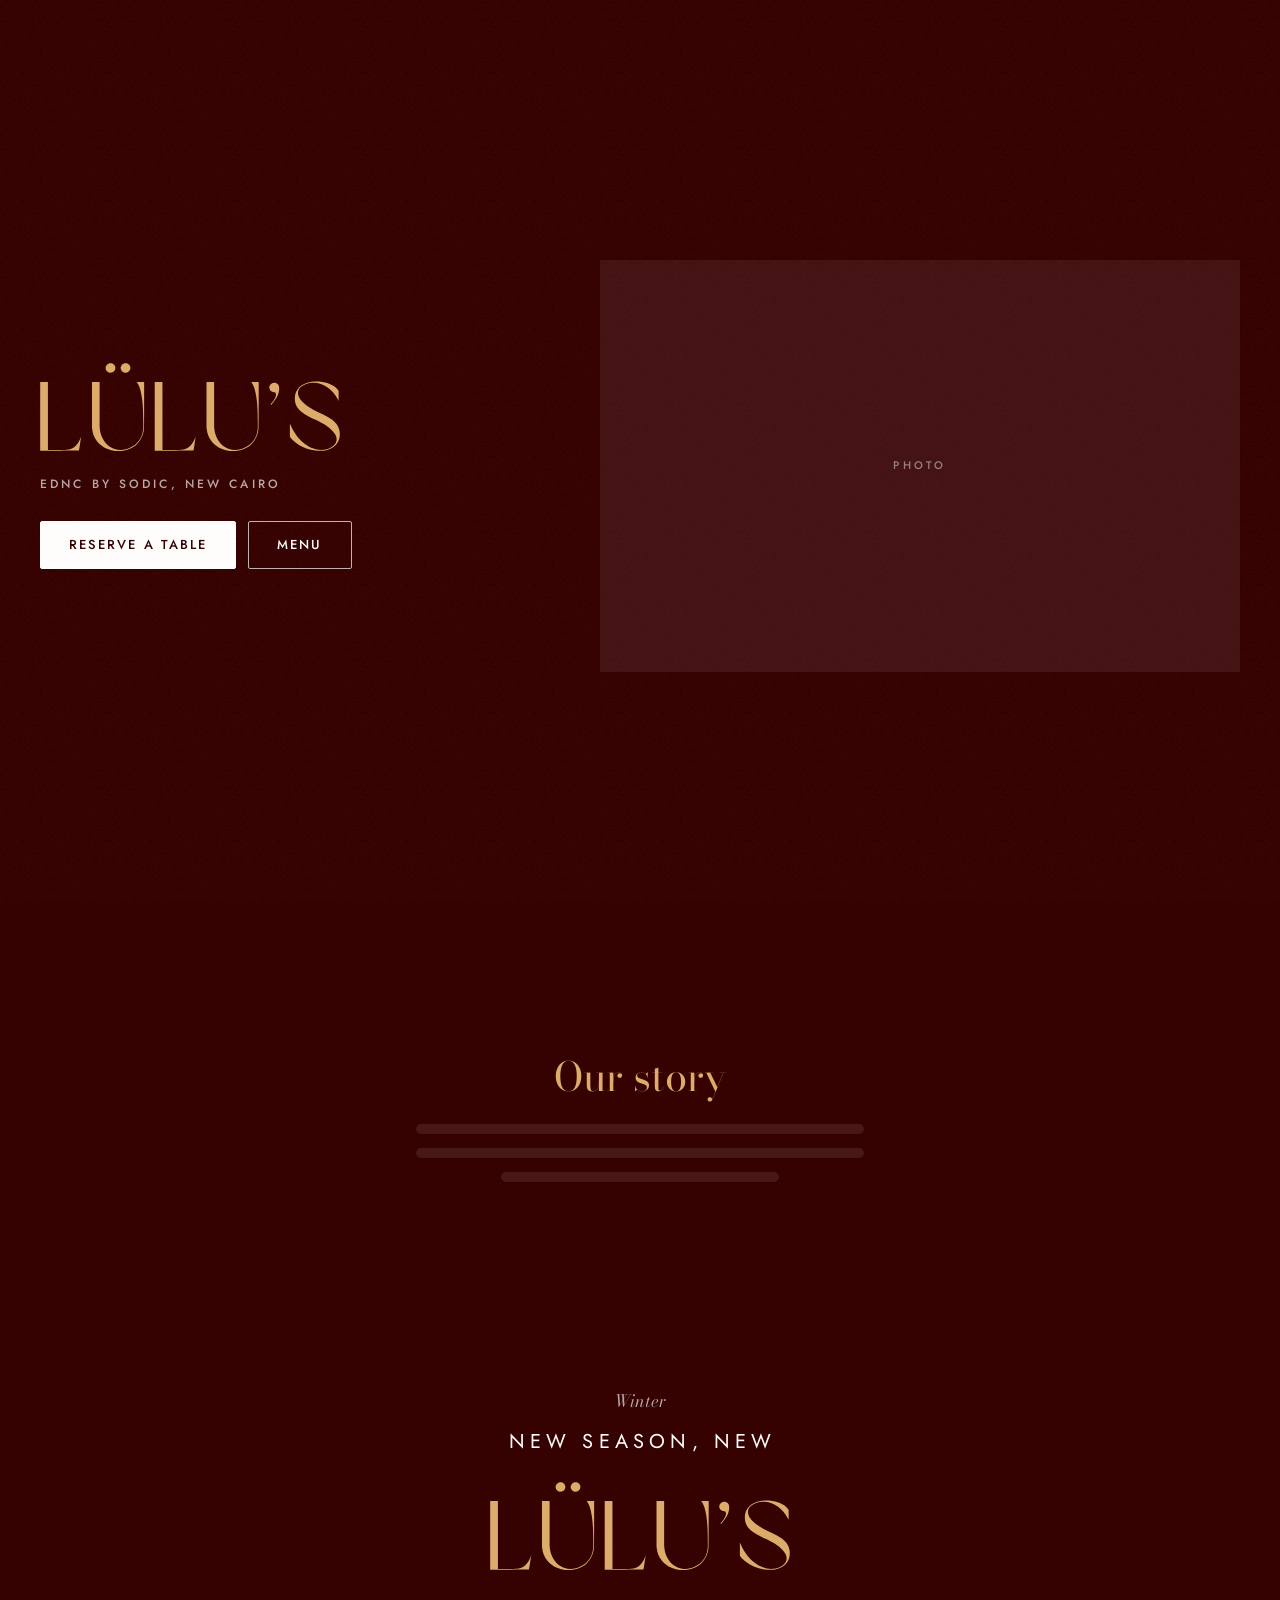
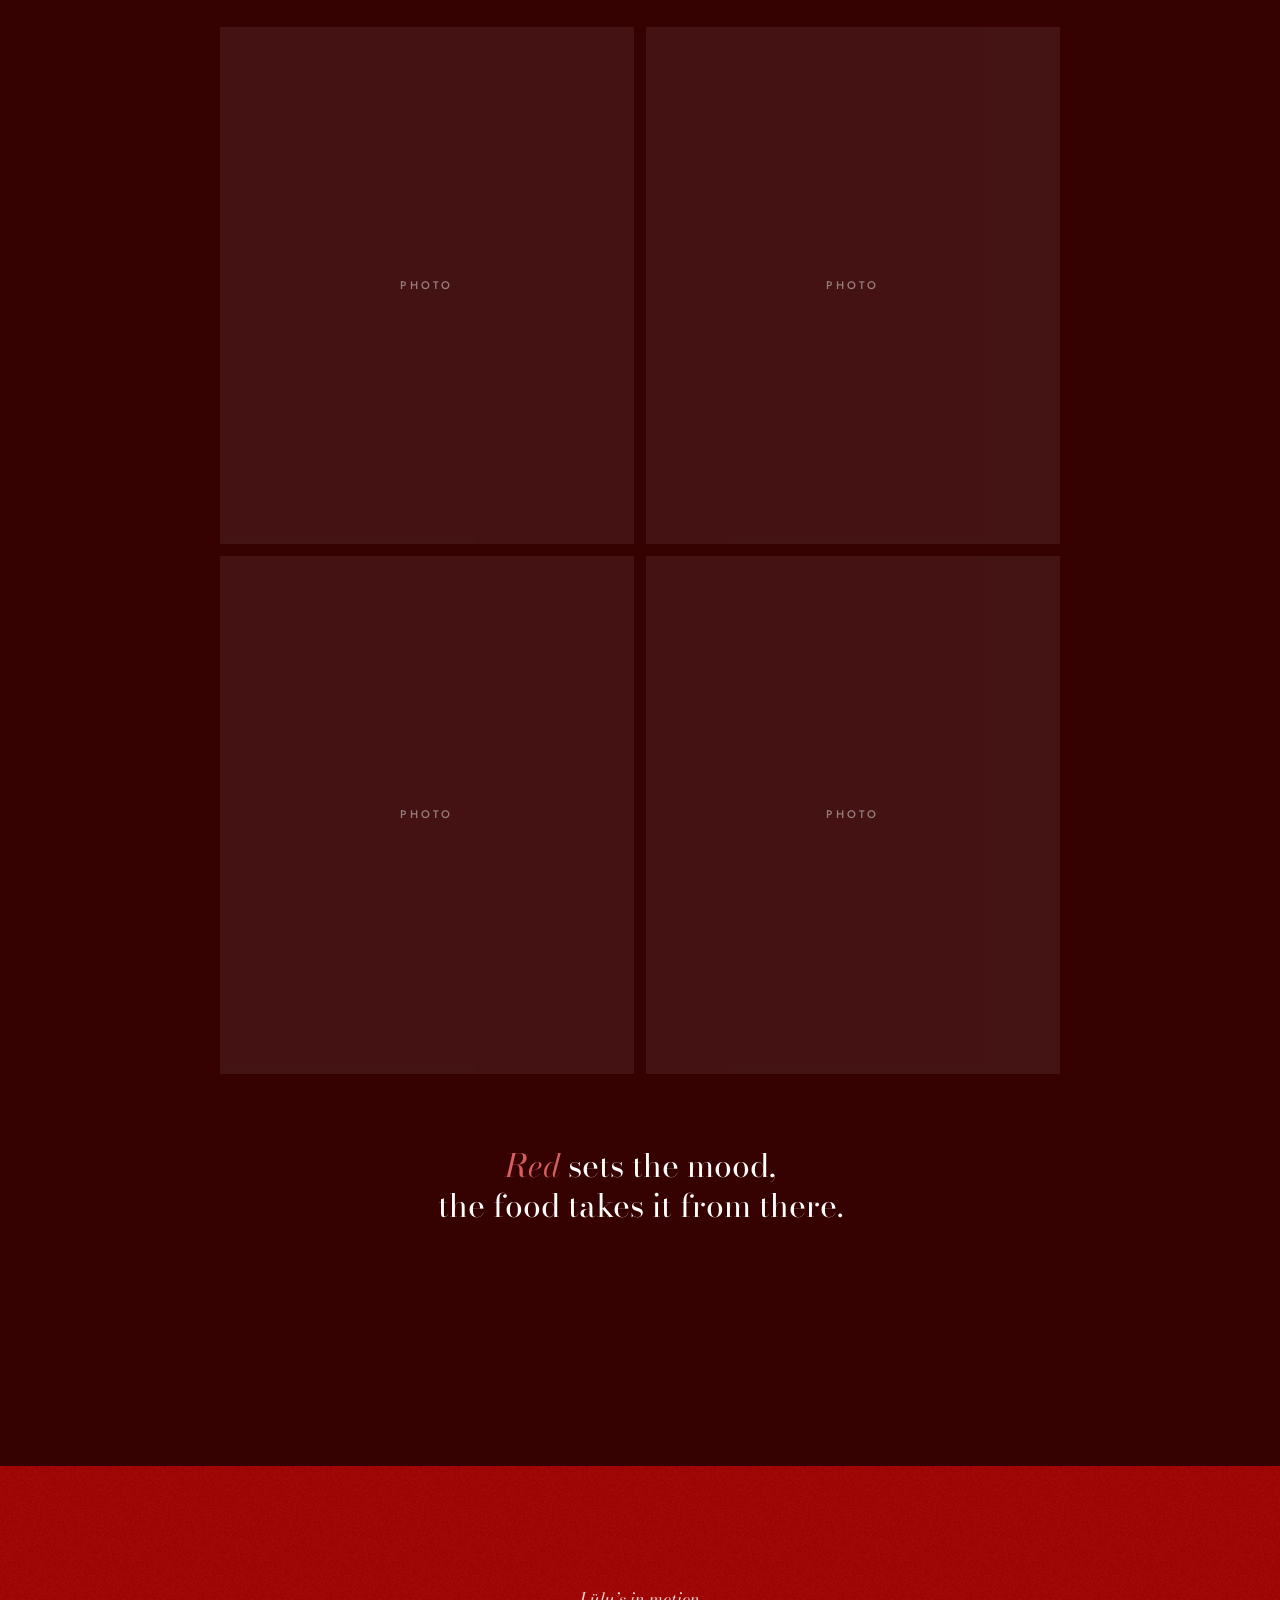
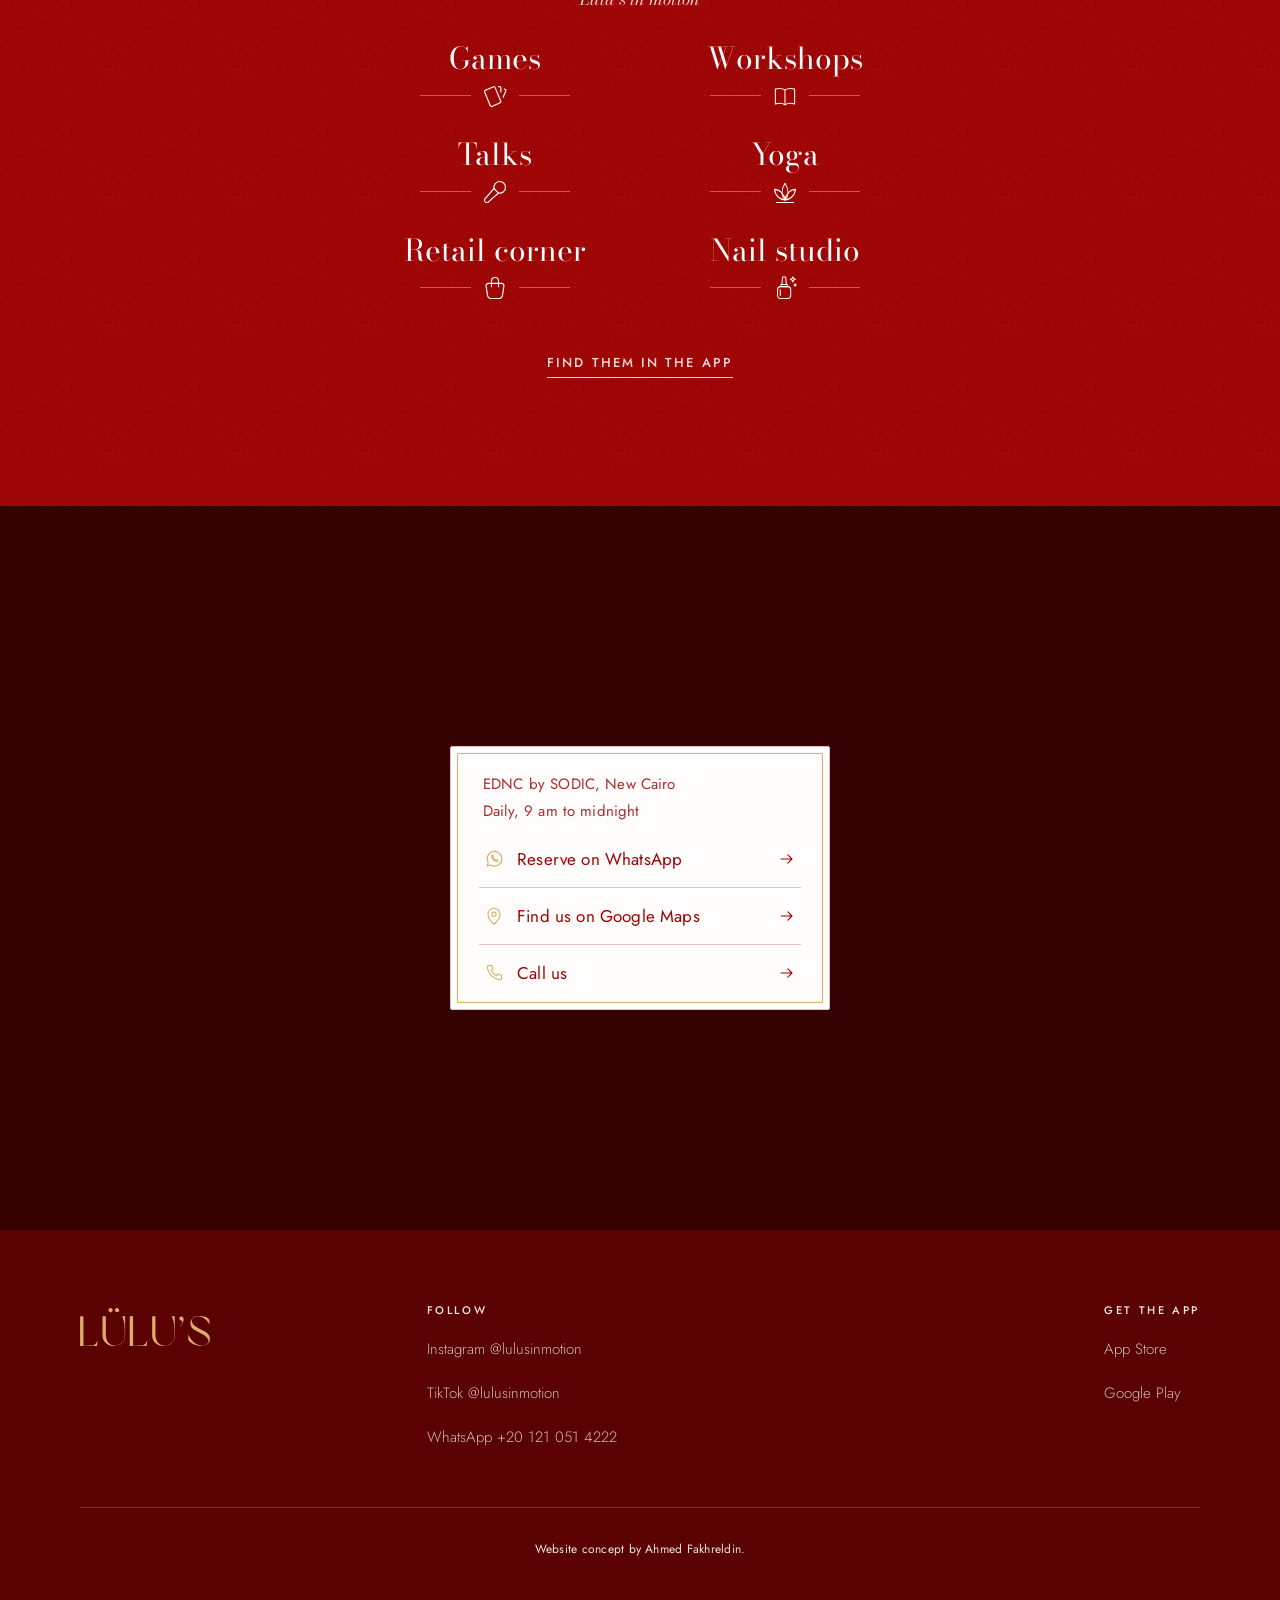
==== commit d8a3ef5c: "v2: soft press on Find them in the app" ====
--- a/v2/index.html
+++ b/v2/index.html
@@ -185,7 +185,7 @@
 </script>
 <script>try{if(!localStorage.getItem('lulus-veil')){var d=document.documentElement;d.classList.add('veiled');setTimeout(function(){if(!d.classList.contains('veiled'))return;try{localStorage.setItem('lulus-veil','1')}catch(e){}var v=document.getElementById('veil');if(v){v.classList.add('out');setTimeout(function(){v.classList.remove('out')},900)}d.classList.remove('veiled')},Math.max(0,2400-(performance.now?performance.now():0)))}}catch(e){}</script>
 <style>.room .fr:not(.s-any){display:none}html[data-season="default"] .room .fr{display:none}html[data-season="default"] .room .fr.s-default{display:block}html[data-season="fall-2026"] .room .fr{display:none}html[data-season="fall-2026"] .room .fr.s-fall-2026{display:block}html[data-season="ramadan-2027"] .room .fr{display:none}html[data-season="ramadan-2027"] .room .fr.s-ramadan-2027{display:block}html[data-season="spring-2027"] .room .fr{display:none}html[data-season="spring-2027"] .room .fr.s-spring-2027{display:block}html[data-season="summer-2026"] .room .fr{display:none}html[data-season="summer-2026"] .room .fr.s-summer-2026{display:block}html[data-season="valentine-2027"] .room .fr{display:none}html[data-season="valentine-2027"] .room .fr.s-valentine-2027{display:block}html[data-season="winter-2026"] .room .fr{display:none}html[data-season="winter-2026"] .room .fr.s-winter-2026{display:block}.room-line .rt{display:none}html[data-season="default"] .room-line .rt.s-default{display:inline}html[data-season="summer-2026"] .room-line .rt.s-summer-2026{display:inline}html[data-season="fall-2026"] .room-line .rt.s-fall-2026{display:inline}html[data-season="winter-2026"] .room-line .rt.s-winter-2026{display:inline}html[data-season="valentine-2027"] .room-line .rt.s-valentine-2027{display:inline}html[data-season="ramadan-2027"] .room-line .rt.s-ramadan-2027{display:inline}html[data-season="spring-2027"] .room-line .rt.s-spring-2027{display:inline}html[data-season="default"] .room-line em{color:#bf8436}html[data-mood="evening"][data-season="default"] .room-line em{color:#db983e}html[data-season="summer-2026"] .room-line em{color:#2990fb}html[data-mood="evening"][data-season="summer-2026"] .room-line em{color:#2b93ff}html[data-season="fall-2026"] .room-line em{color:#bf8436}html[data-mood="evening"][data-season="fall-2026"] .room-line em{color:#db983e}html[data-season="winter-2026"] .room-line em{color:#bf0303}html[data-mood="evening"][data-season="winter-2026"] .room-line em{color:#d65e5e}html[data-season="valentine-2027"] .room-line em{color:#ab0000}html[data-mood="evening"][data-season="valentine-2027"] .room-line em{color:#cd6666}html[data-season="ramadan-2027"] .room-line em{color:#bd8939}html[data-mood="evening"][data-season="ramadan-2027"] .room-line em{color:#dfa143}html[data-season="spring-2027"] .room-line em{color:#f329e1}html[data-mood="evening"][data-season="spring-2027"] .room-line em{color:#ff2bec}.room-head .rt{display:none}html[data-season="default"] .room-head .rt.s-default{display:inline}html[data-season="summer-2026"] .room-head .rt.s-summer-2026{display:inline}html[data-season="fall-2026"] .room-head .rt.s-fall-2026{display:inline}html[data-season="winter-2026"] .room-head .rt.s-winter-2026{display:inline}html[data-season="valentine-2027"] .room-head .rt.s-valentine-2027{display:inline}html[data-season="ramadan-2027"] .room-head .rt.s-ramadan-2027{display:inline}html[data-season="spring-2027"] .room-head .rt.s-spring-2027{display:inline}</style>
-<link rel="stylesheet" href="css/home.css?v=e6143e73">
+<link rel="stylesheet" href="css/home.css?v=e2198c4b">
 <script type="application/ld+json">{"@context":"https://schema.org","@type":"Restaurant","name":"LÜLU’S","image":"img/og.jpg","telephone":"+201210514222","address":{"@type":"PostalAddress","streetAddress":"EDNC by SODIC","addressLocality":"New Cairo","addressCountry":"EG"},"hasMenu":"menu.html","openingHoursSpecification":[{"@type":"OpeningHoursSpecification","dayOfWeek":["Monday","Tuesday","Wednesday","Thursday","Friday","Saturday","Sunday"],"opens":"09:00","closes":"00:00"}],"sameAs":["https://www.instagram.com/lulusinmotion/","https://www.tiktok.com/@lulusinmotion"]}</script>
 </head>
 <body class="home" data-wa="201210514222" data-appstore="https://apps.apple.com/app/id6757676939" data-play="https://play.google.com/store/apps/details?id=com.seamlabs.lulus">
@@ -343,6 +343,6 @@
   </form>
 </dialog>
 
-<script src="js/app.js?v=25ca403e" defer></script>
+<script src="js/app.js?v=cf620d8f" defer></script>
 </body>
 </html>
--- a/v2/css/home.css
+++ b/v2/css/home.css
@@ -576,3 +576,10 @@
 .motion .mt-ic { stroke: var(--paper); }
 .motion .at-rule::before, .motion .at-rule::after { background: color-mix(in srgb, var(--paper) 35%, transparent); }
 .motion :focus-visible { outline-color: var(--paper); }
+/* Find them in the app: under a finger the word dips a little and its line draws in from both ends, then eases back */
+.motion .at-app .link { position: relative; border-bottom: 0; transition: transform 0.6s cubic-bezier(0.22, 1, 0.36, 1), opacity 0.6s cubic-bezier(0.22, 1, 0.36, 1); -webkit-tap-highlight-color: transparent; }
+.motion .at-app .link::after { content: ''; position: absolute; left: 0; right: 0; bottom: 8px; height: 1px; background: currentColor; transform-origin: 50% 50%; transition: transform 0.7s cubic-bezier(0.22, 1, 0.36, 1); }
+.motion .at-app .link.press { transform: scale(0.96); opacity: 0.75; transition-duration: 0.35s; }
+.motion .at-app .link.press::after { transform: scaleX(0.35); transition-duration: 0.35s; }
+@media (hover: hover) and (pointer: fine) { .motion .at-app .link:hover::after { transform: scaleX(0.6); } }
+@media (prefers-reduced-motion: reduce) { .motion .at-app .link, .motion .at-app .link::after { transition: none; } }
